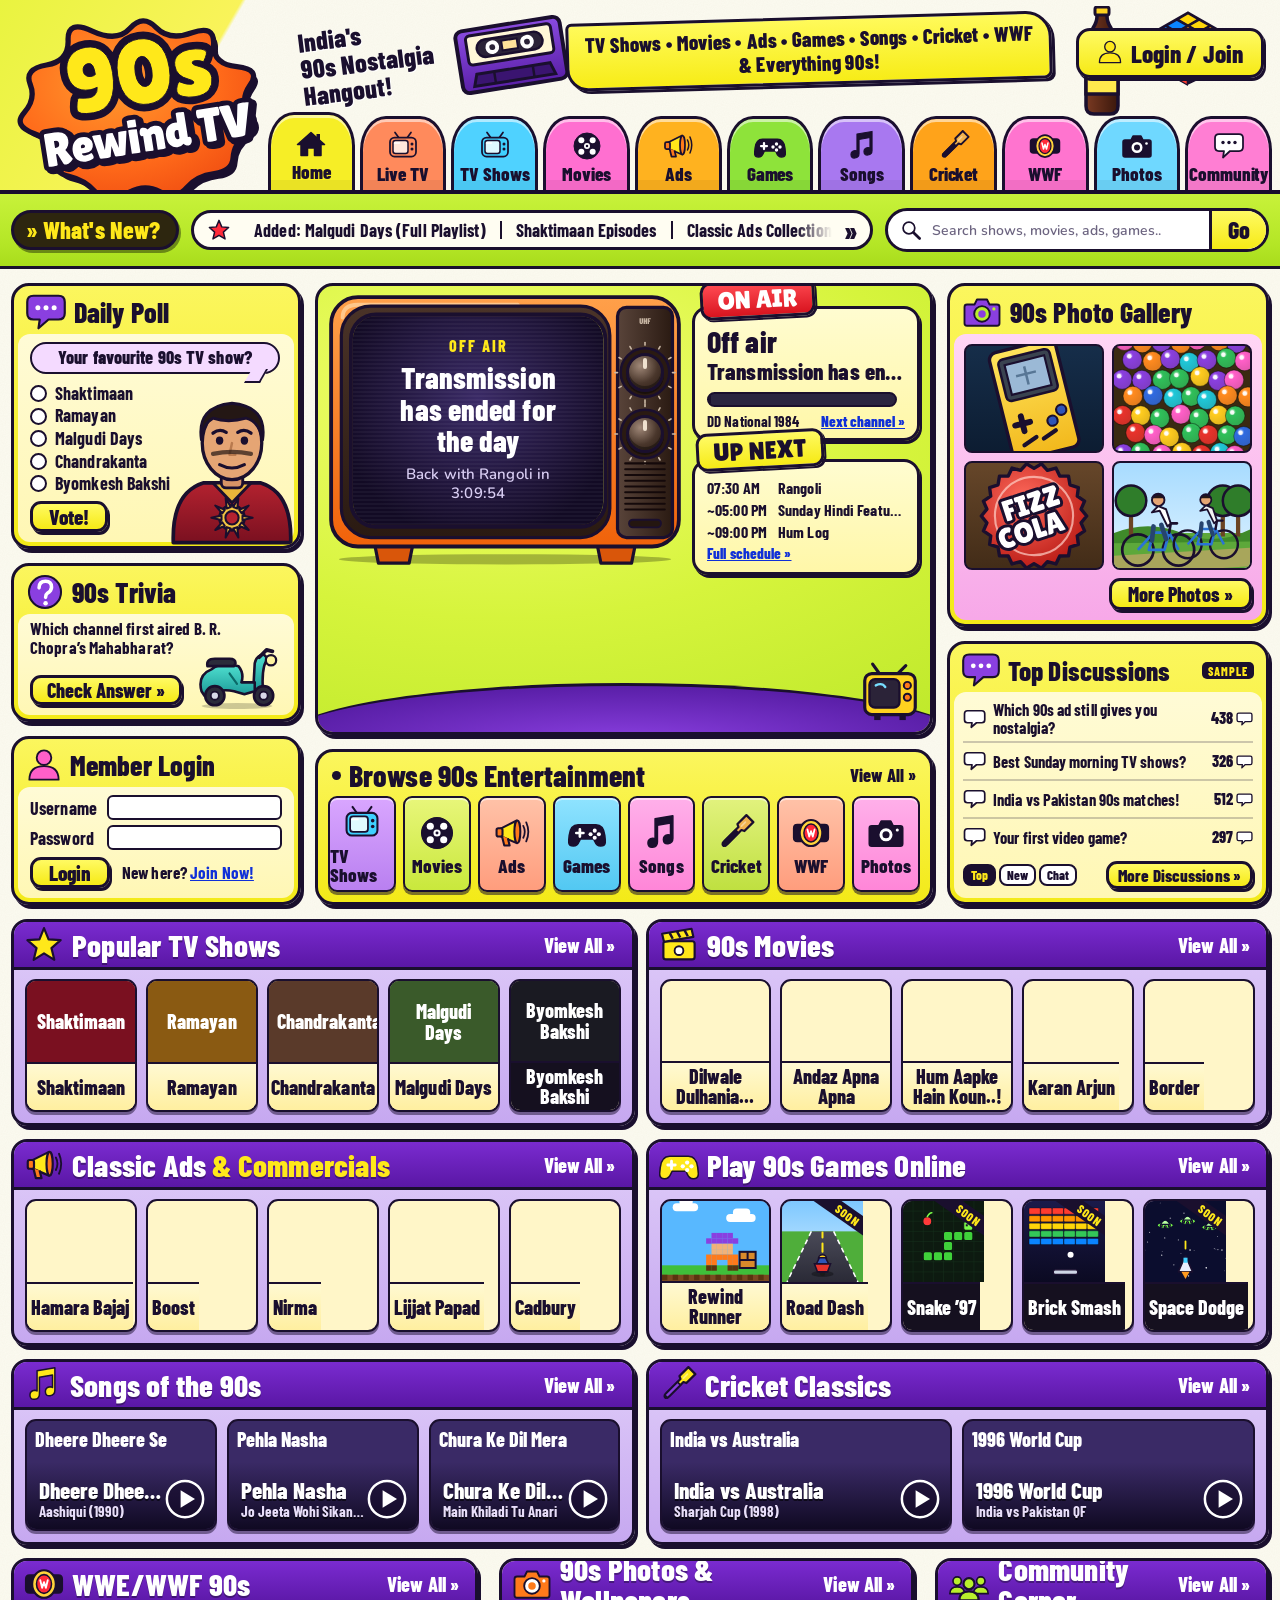
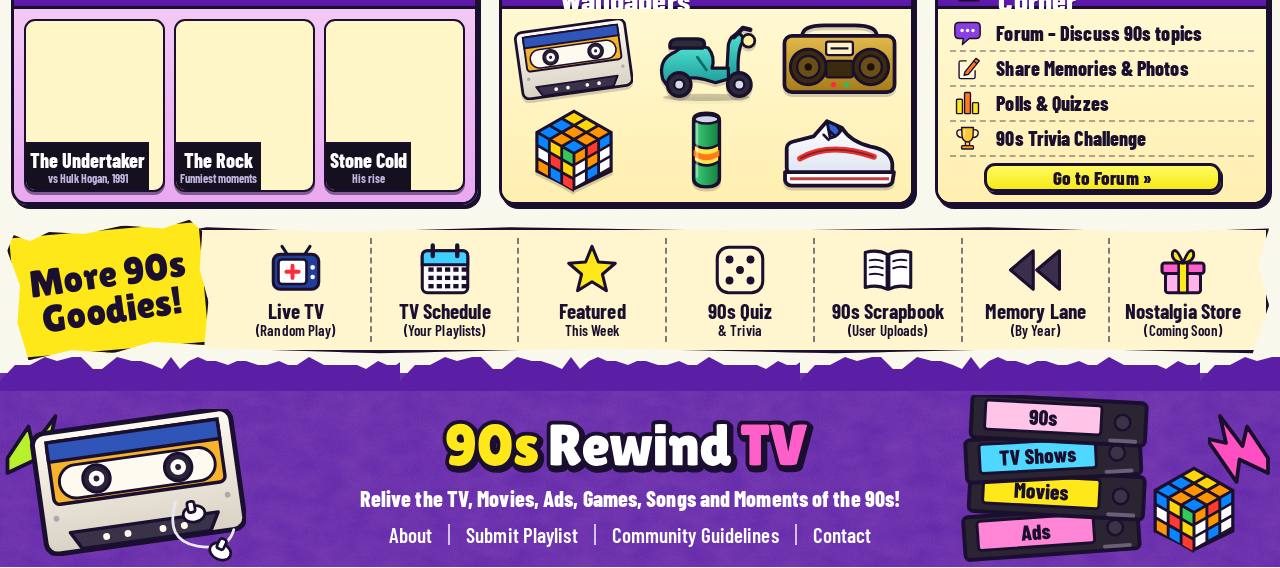
==== home.html @ 78e3ef34 "Homepage: 90s Rewind TV portal (home.html) with live CRT, card rows, popup player New static page ho" ====
<!DOCTYPE html>
<html lang="en">
<head>
<meta charset="UTF-8">
<meta name="viewport" content="width=device-width, initial-scale=1">
<title>90s Rewind TV — India's 90s Nostalgia Hangout</title>
<meta name="description" content="90s Rewind TV: live Doordarshan-style TV with real weekly timetables, 90s TV shows, movies, ads, games, songs, cricket and WWF classics.">
<link rel="preload" href="assets/fonts/barlow-condensed-latin-800-normal.woff2" as="font" type="font/woff2" crossorigin>
<link rel="stylesheet" href="css/home.css">
</head>
<body>
<a class="skip" href="#main">Skip to content</a>

<!-- ======================= HEADER ======================= -->
<header class="hd" id="top">
  <div class="hd-in">
    <a class="hd-logo" href="home.html" aria-label="90s Rewind TV, home"><img src="assets/ui/logo.svg" alt="90s Rewind TV" width="280" height="219"></a>
    <p class="hd-tag">India's<br>90s Nostalgia<br>Hangout!</p>
    <img class="hd-vhs" src="assets/ui/vhs.svg" alt="" width="118" height="84">
    <p class="hd-banner">TV Shows • Movies • Ads • Games • Songs • Cricket • WWF<br>&amp; Everything 90s!</p>
    <img class="hd-cola" src="assets/ui/cola.svg" alt="" width="44" height="112">
    <img class="hd-cube" src="assets/ui/rubik.svg" alt="" width="76" height="76">
    <a class="btn hd-login" href="#login"><img src="assets/ui/icons/user.svg" alt="" width="26" height="26"><span>Login / Join</span></a>
    <nav class="tabs" id="tabs" aria-label="Main sections"></nav>
  </div>
</header>

<!-- ======================= WHAT'S NEW + SEARCH ======================= -->
<div class="bar">
  <div class="bar-in">
    <span class="new-pill"><b aria-hidden="true">»</b> What's New?</span>
    <div class="ticker" aria-label="What's new">
      <svg class="ticker-star" viewBox="0 0 24 24" aria-hidden="true"><polygon points="12,1.5 15,8.6 22.5,9.3 16.8,14.3 18.6,21.8 12,17.8 5.4,21.8 7.2,14.3 1.5,9.3 9,8.6" fill="#ff2a3a" stroke="#1a0f2e" stroke-width="1.6" stroke-linejoin="round"/></svg>
      <div class="ticker-items" id="ticker"></div>
      <button class="ticker-next" id="ticker-next" type="button" aria-label="Next headline">»</button>
    </div>
    <form class="search" id="search" role="search" autocomplete="off">
      <img src="assets/ui/icons/search.svg" alt="" width="22" height="22">
      <input id="q" type="search" placeholder="Search shows, movies, ads, games.." aria-label="Search shows, movies, ads, games" list="q-list">
      <datalist id="q-list"></datalist>
      <button class="btn" type="submit">Go</button>
    </form>
  </div>
</div>

<main id="main" class="page">

  <!-- ======================= THREE-COLUMN HERO ======================= -->
  <div class="hero">

    <!-- LEFT -->
    <div class="col col-l">
      <section class="panel pl-poll" aria-labelledby="h-poll">
        <header class="panel-h"><img src="assets/ui/icons/poll.svg" alt="" width="40" height="40"><h2 id="h-poll">Daily Poll</h2></header>
        <div class="panel-b">
          <div class="bubble" id="poll-q">Your favourite 90s TV show?</div>
          <form id="poll" class="poll-form">
            <div class="poll-opts" id="poll-opts"></div>
            <button class="btn" type="submit" id="poll-go">Vote!</button>
          </form>
          <img class="mascot" src="assets/ui/mascot.svg" alt="" width="120" height="155">
        </div>
      </section>

      <section class="panel pl-trivia" aria-labelledby="h-trivia">
        <header class="panel-h"><img src="assets/ui/icons/trivia.svg" alt="" width="38" height="38"><h2 id="h-trivia">90s Trivia</h2></header>
        <div class="panel-b">
          <p class="trivia-q" id="trivia-q"></p>
          <p class="trivia-a" id="trivia-a" hidden></p>
          <button class="btn" type="button" id="trivia-go">Check Answer »</button>
          <img class="scooter" src="assets/ui/scooter.svg" alt="" width="92" height="68">
        </div>
      </section>

      <section class="panel pl-login" id="login" aria-labelledby="h-login">
        <header class="panel-h"><img src="assets/ui/icons/member.svg" alt="" width="36" height="36"><h2 id="h-login">Member Login</h2></header>
        <form class="panel-b login-form" id="login-form">
          <label for="lg-u">Username</label><input id="lg-u" name="u" type="text" autocomplete="username">
          <label for="lg-p">Password</label><input id="lg-p" name="p" type="password" autocomplete="current-password">
          <div class="login-row"><button class="btn" type="submit">Login</button><span>New here? <a href="#login" id="join">Join Now!</a></span></div>
          <p class="login-note" id="login-note" role="status" hidden></p>
        </form>
      </section>
    </div>

    <!-- CENTRE -->
    <div class="col col-c">
      <section class="panel tvpanel" id="live" aria-labelledby="h-live">
        <h2 class="sr" id="h-live">Live TV</h2>
        <div class="crt" id="crt">
          <div class="crt-screen" id="crt-screen">
            <div id="crt-yt"></div>
            <div class="crt-slate" id="crt-slate" hidden>
              <p class="slate-k" id="slate-k"></p>
              <p class="slate-t" id="slate-t"></p>
              <p class="slate-l" id="slate-l"></p>
            </div>
          </div>
          <img class="crt-frame" src="assets/ui/crt.svg" alt="" width="560" height="430">
          <button class="knob knob-ch" id="knob-ch" type="button" aria-label="Change channel" title="Change channel"><i></i></button>
          <button class="knob knob-snd" id="knob-snd" type="button" aria-label="Sound" aria-pressed="false" title="Sound on / off"><i></i></button>
        </div>

        <div class="onair">
          <span class="tag tag-red">ON AIR</span>
          <div class="onair-b">
            <h3 id="oa-title">Tuning in…</h3>
            <p class="oa-ep" id="oa-ep">&nbsp;</p>
            <div class="oa-bar"><span class="oa-track"><i id="oa-fill"></i></span><span class="oa-time" id="oa-time">0:00 / 0:00</span></div>
            <p class="oa-ch"><span id="oa-ch">DD National 1987</span> <button type="button" id="oa-next">Next channel »</button></p>
          </div>
        </div>

        <div class="upnext">
          <span class="tag tag-yel">UP NEXT</span>
          <div class="upnext-b">
            <ul id="up-list"></ul>
            <a class="up-all" id="up-all" href="tv.html">Full schedule »</a>
          </div>
        </div>
        <img class="tv-mini" src="assets/ui/tv-mini.svg" alt="" width="62" height="65">
      </section>

      <section class="panel browse" aria-labelledby="h-browse">
        <header class="browse-h"><h2 id="h-browse"><i aria-hidden="true"></i>Browse 90s Entertainment</h2><a href="tv.html#all-shows">View All »</a></header>
        <div class="tiles" id="tiles"></div>
      </section>
    </div>

    <!-- RIGHT -->
    <div class="col col-r">
      <section class="panel pr-gallery" aria-labelledby="h-gal">
        <header class="panel-h"><img src="assets/ui/icons/gallery.svg" alt="" width="40" height="40"><h2 id="h-gal">90s Photo Gallery</h2></header>
        <div class="panel-b">
          <div class="gal" id="gal"></div>
          <a class="btn" href="#photos">More Photos »</a>
        </div>
      </section>

      <section class="panel pr-disc" aria-labelledby="h-disc">
        <header class="panel-h"><img src="assets/ui/icons/discuss.svg" alt="" width="38" height="38"><h2 id="h-disc">Top Discussions</h2><span class="sample" title="Sample topics and chat. The forum and live chat come in a later phase.">SAMPLE</span></header>
        <div class="panel-b">
          <ul class="disc" id="disc"></ul>
          <div class="disc-foot">
            <div class="seg" role="tablist" aria-label="Discussions"><button type="button" role="tab" aria-selected="true" data-tab="top">Top</button><button type="button" role="tab" aria-selected="false" data-tab="new">New</button><button type="button" role="tab" aria-selected="false" data-tab="chat">Chat</button></div>
            <a class="btn" href="#community">More Discussions »</a>
          </div>
        </div>
      </section>
    </div>
  </div>

  <!-- ======================= CONTENT ROWS ======================= -->
  <div class="rows">

    <section class="sec" id="tv-shows" aria-labelledby="h-tv">
      <header class="sec-h"><img src="assets/ui/icons/sec-star.svg" alt="" width="40" height="40"><h2 id="h-tv">Popular TV Shows</h2><a href="tv.html#all-shows">View All »</a></header>
      <div class="sec-b"><div class="cards" id="g-tv"></div></div>
    </section>

    <section class="sec" id="movies" aria-labelledby="h-mov">
      <header class="sec-h"><img src="assets/ui/icons/sec-movies.svg" alt="" width="40" height="40"><h2 id="h-mov">90s Movies</h2><a href="tv.html#all-shows">View All »</a></header>
      <div class="sec-b"><div class="cards" id="g-movies"></div></div>
    </section>

    <section class="sec" id="ads" aria-labelledby="h-ads">
      <header class="sec-h"><img src="assets/ui/icons/sec-ads.svg" alt="" width="40" height="40"><h2 id="h-ads">Classic Ads <em>&amp; Commercials</em></h2><a href="tv.html#kind=ads">View All »</a></header>
      <div class="sec-b"><div class="cards" id="g-ads"></div></div>
    </section>

    <section class="sec" id="games" aria-labelledby="h-games">
      <header class="sec-h"><img src="assets/ui/icons/sec-games.svg" alt="" width="40" height="40"><h2 id="h-games">Play 90s Games Online</h2><a href="index.html#arcade">View All »</a></header>
      <div class="sec-b"><div class="cards" id="g-games"></div></div>
    </section>

    <section class="sec" id="songs" aria-labelledby="h-songs">
      <header class="sec-h"><img src="assets/ui/icons/sec-songs.svg" alt="" width="38" height="38"><h2 id="h-songs">Songs of the 90s</h2><a href="index.html#hit-parade">View All »</a></header>
      <div class="sec-b"><div class="wides w3" id="g-songs"></div></div>
    </section>

    <section class="sec" id="cricket" aria-labelledby="h-cric">
      <header class="sec-h"><img src="assets/ui/icons/sec-cricket.svg" alt="" width="38" height="38"><h2 id="h-cric">Cricket Classics</h2><a href="tv.html#kind=sports">View All »</a></header>
      <div class="sec-b"><div class="wides w2" id="g-cricket"></div></div>
    </section>

    <div class="row3">
      <section class="sec sec-wwf" id="wwf" aria-labelledby="h-wwf">
        <header class="sec-h"><img src="assets/ui/icons/sec-wwf.svg" alt="" width="40" height="40"><h2 id="h-wwf">WWE/WWF 90s</h2><a href="tv.html#kind=sports">View All »</a></header>
        <div class="sec-b sec-b-pink"><div class="wrest" id="g-wwf"></div></div>
      </section>

      <section class="sec sec-paper" id="photos" aria-labelledby="h-photos">
        <header class="sec-h"><img src="assets/ui/icons/sec-photos.svg" alt="" width="40" height="40"><h2 id="h-photos">90s Photos &amp; Wallpapers</h2><a href="#photos">View All »</a></header>
        <div class="sec-b sec-b-paper"><div class="walls" id="g-walls"></div></div>
      </section>

      <section class="sec sec-paper" id="community" aria-labelledby="h-comm">
        <header class="sec-h"><img src="assets/ui/icons/sec-people.svg" alt="" width="42" height="42"><h2 id="h-comm">Community Corner</h2><a href="#community">View All »</a></header>
        <div class="sec-b sec-b-paper">
          <ul class="comm" id="comm"></ul>
          <a class="btn btn-wide" href="#community" id="go-forum">Go to Forum »</a>
        </div>
      </section>
    </div>
  </div>

  <!-- ======================= MORE GOODIES ======================= -->
  <section class="goodies" aria-labelledby="h-good">
    <h2 id="h-good" class="good-label"><span>More 90s<br>Goodies!</span></h2>
    <ul class="good-strip" id="goodies"></ul>
  </section>
</main>

<!-- ======================= FOOTER ======================= -->
<footer class="ft">
  <img class="ft-zig ft-zig-l" src="assets/ui/zig-lime.svg" alt="" width="72" height="75">
  <img class="ft-zig ft-zig-r" src="assets/ui/zig-pink.svg" alt="" width="72" height="75">
  <div class="ft-art ft-art-l"><img class="ft-cass" src="assets/ui/cassette.svg" alt="" width="216" height="147"><img class="ft-ear" src="assets/ui/earbuds.svg" alt="" width="86" height="76"></div>
  <div class="ft-mid">
    <img class="ft-word" src="assets/ui/wordmark.svg" alt="90s Rewind TV" height="66">
    <p class="ft-tag">Relive the TV, Movies, Ads, Games, Songs and Moments of the 90s!</p>
    <nav class="ft-links" aria-label="Footer"><a href="#community">About</a><a href="#community">Submit Playlist</a><a href="#community">Community Guidelines</a><a href="#community">Contact</a></nav>
  </div>
  <div class="ft-art ft-art-r"><img class="ft-stack" src="assets/ui/vhs-stack.svg" alt="" width="190" height="167"><img class="ft-cube" src="assets/ui/rubik.svg" alt="" width="92" height="92"></div>
</footer>

<!-- ======================= VIDEO POP-UP (YouTube's own player, nothing drawn over it) ======================= -->
<div class="modal" id="modal" hidden role="dialog" aria-modal="true" aria-labelledby="m-title">
  <div class="modal-box">
    <header class="modal-h"><h3 id="m-title">Now playing</h3><button class="modal-x" id="m-close" type="button" aria-label="Close video">✕</button></header>
    <div class="modal-v"><div id="m-yt"></div></div>
    <p class="modal-s" id="m-sub"></p>
  </div>
</div>
<div class="toast" id="toast" role="status" aria-live="polite" hidden></div>

<!-- live TV engine + the same timetable data the TV page uses -->
<script src="js/tv-episodes.js"></script>
<script src="js/tv-library.js"></script>
<script src="js/tv-mahabharat.js"></script>
<script src="js/tv-ads.js"></script>
<script src="js/tv-schedule.js"></script>
<script src="js/tv-config.js"></script>
<script src="js/tv-engine.js"></script>
<!-- page content + behaviour -->
<script src="js/home-data.js"></script>
<script src="js/home.js"></script>
<script src="js/home-live.js"></script>
</body>
</html>
---- css/home.css ----
/* ==========================================================================
   90s REWIND TV — HOMEPAGE (home.html)
   Desktop-first, designed at 1440px. Static CSS, no build step.
   Fonts and art are local files in /assets (no external requests).
   ========================================================================== */
@font-face { font-family: 'Barlow Condensed'; font-weight: 600; font-display: swap; src: url(../assets/fonts/barlow-condensed-latin-600-normal.woff2) format('woff2'); }
@font-face { font-family: 'Barlow Condensed'; font-weight: 700; font-display: swap; src: url(../assets/fonts/barlow-condensed-latin-700-normal.woff2) format('woff2'); }
@font-face { font-family: 'Barlow Condensed'; font-weight: 800; font-display: swap; src: url(../assets/fonts/barlow-condensed-latin-800-normal.woff2) format('woff2'); }
@font-face { font-family: 'Lilita One'; font-weight: 400; font-display: swap; src: url(../assets/fonts/lilita-one-latin-400-normal.woff2) format('woff2'); }
@font-face { font-family: 'Nunito'; font-weight: 600; font-display: swap; src: url(../assets/fonts/nunito-latin-600-normal.woff2) format('woff2'); }
@font-face { font-family: 'Nunito'; font-weight: 700; font-display: swap; src: url(../assets/fonts/nunito-latin-700-normal.woff2) format('woff2'); }
@font-face { font-family: 'Nunito'; font-weight: 800; font-display: swap; src: url(../assets/fonts/nunito-latin-800-normal.woff2) format('woff2'); }

:root {
  --ink: #1a0f2e;
  --yel: #f7ef22;  --yel2: #ffe81a;  --yel-soft: #fffbc4;
  --lime: #c3ef2e; --lime2: #a8e01f;
  --pur: #6a22b8;  --pur2: #4f1493;  --lil: #d9c5f7; --lil2: #c4a6f0;
  --cream: #fff6c8; --paper: #fcfbf1;
  --orange: #f46a0c; --pink: #ff5fc8; --cyan: #3fd0ff; --red: #e8222f;
  --f-head: 'Barlow Condensed', 'Arial Narrow', Impact, sans-serif;
  --f-fun: 'Lilita One', 'Barlow Condensed', Impact, sans-serif;
  --f-body: 'Nunito', system-ui, sans-serif;
  --shadow: 3px 4px 0 var(--ink);
}
* { box-sizing: border-box; }
html { -webkit-text-size-adjust: 100%; }
body {
  margin: 0; color: var(--ink); background: var(--paper) url(../assets/ui/paper.svg);
  font: 700 17px/1.2 var(--f-head); letter-spacing: .1px;
}
a { color: inherit; }
img { max-width: 100%; }
button { font: inherit; color: inherit; }
h1, h2, h3, p, ul { margin: 0; padding: 0; }
ul { list-style: none; }
.sr { position: absolute; width: 1px; height: 1px; overflow: hidden; clip: rect(0 0 0 0); white-space: nowrap; }
.skip { position: absolute; left: -999px; top: 0; z-index: 99; background: var(--yel); border: 3px solid var(--ink); padding: 8px 14px; }
.skip:focus { left: 8px; top: 8px; }
:focus-visible { outline: 3px solid var(--pur); outline-offset: 2px; }

/* ---------- shared bits ---------- */
.btn {
  display: inline-flex; align-items: center; justify-content: center; gap: 8px; cursor: pointer; text-decoration: none;
  font: 800 21px/1 var(--f-head); color: var(--ink); padding: 6px 18px 5px;
  background: linear-gradient(#fffa63, #f6ea16); border: 3px solid var(--ink); border-radius: 11px; box-shadow: 2px 3px 0 var(--ink);
  transition: transform .08s, box-shadow .08s;
}
.btn:hover { transform: translateY(-1px); box-shadow: 2px 4px 0 var(--ink); }
.btn:active { transform: translate(2px, 3px); box-shadow: 0 0 0 var(--ink); }
.btn-wide { width: 100%; }

.panel {
  position: relative; display: flex; flex-direction: column; overflow: hidden; min-width: 0;
  background: linear-gradient(#fbf65e, #f3ea18); border: 3px solid var(--ink); border-radius: 18px; box-shadow: var(--shadow);
}
.panel-h { display: flex; align-items: center; gap: 8px; padding: 5px 12px 1px; min-height: 48px; }
.panel-h h2 { font: 800 28px/1 var(--f-head); }
.panel-h img { flex: none; }
.panel-b { position: relative; flex: 1; margin: 0 4px 4px; padding: 8px 12px 10px; border-radius: 12px; background: linear-gradient(#fffbd6, #fff7b4); }

/* ==========================================================================
   HEADER
   ========================================================================== */
.hd {
  position: relative; background: var(--paper) url(../assets/ui/paper.svg); overflow: hidden;
}
.hd::before { /* yellow-lime wash behind the logo, like the reference's top-left corner */
  content: ""; position: absolute; left: 0; top: 0; width: 330px; height: 190px; z-index: 0;
  background: linear-gradient(120deg, #e9f340 0%, #f9f35a 55%, transparent 56%);
}
.hd-in { position: relative; z-index: 1; max-width: 1440px; height: 190px; margin: 0 auto; }
.hd-in > * { position: absolute; }
.hd-logo { left: 2px; top: 2px; width: 282px; z-index: 3; }
.hd-logo img { display: block; width: 100%; height: auto; }
.hd-tag { left: 300px; top: 20px; width: 140px; font: 800 26px/1.04 var(--f-head); transform: rotate(-7deg); text-shadow: 1px 1px 0 #fff; }
.hd-vhs { left: 452px; top: 14px; }
.hd-banner {
  left: 566px; top: 17px; width: 486px; height: 68px; display: flex; align-items: center; justify-content: center; text-align: center;
  font: 800 21px/1.16 var(--f-head); white-space: nowrap; background: linear-gradient(#fffa5a, #f7ec17); border: 3px solid var(--ink); border-radius: 6px 26px 8px 22px;
  transform: rotate(-1.6deg); box-shadow: 3px 3px 0 var(--ink);
}
.hd-cola { left: 1080px; top: 6px; }
.hd-cube { left: 1150px; top: 10px; }
.hd-login { right: 16px; top: 28px; height: 50px; padding: 4px 18px; font-size: 25px; border-width: 3.5px; border-radius: 14px; }
.hd-login img { margin-top: -2px; }

.tabs { left: 268px; right: 8px; bottom: 0; height: 74px; display: flex; gap: 5px; align-items: flex-end; }
.tab {
  position: relative; flex: 1 1 0; min-width: 0; height: 100%; display: flex; flex-direction: column; align-items: center; justify-content: center; gap: 2px;
  text-decoration: none; font: 800 19px/1 var(--f-head); letter-spacing: -.1px; background: var(--c); border: 3.5px solid var(--ink); border-bottom: 0; border-radius: 26px 26px 0 0 / 34px 34px 0 0;
  box-shadow: inset 0 3px 0 rgba(255,255,255,.55), inset 0 -10px 0 rgba(0,0,0,.05);
  transition: transform .1s;
}
.tab img { width: 32px; height: 32px; margin-top: 3px; }
.tab:hover { transform: translateY(-3px); }
.tab[aria-current="page"] { height: 78px; }

.bar { position: relative; z-index: 2; background: linear-gradient(#c8f23a, #b4e626 70%, #a9dc1c); border-top: 4px solid var(--ink); border-bottom: 3px solid var(--ink); }
.bar-in { max-width: 1440px; height: 72px; margin: 0 auto; padding: 0 11px; display: flex; align-items: center; gap: 12px; }
.new-pill {
  flex: none; display: inline-flex; align-items: center; gap: 8px; height: 40px; padding: 0 16px 0 12px; border-radius: 24px; border: 3px solid var(--ink);
  background: #2d260f; color: var(--yel2); font: 800 24px/1 var(--f-head); box-shadow: 2px 3px 0 rgba(0,0,0,.4);
}
.new-pill b { font-size: 26px; letter-spacing: -3px; }
.ticker { flex: 1; min-width: 0; display: flex; align-items: center; gap: 10px; height: 40px; padding: 0 10px 0 14px; background: #fffdf2; border: 3px solid var(--ink); border-radius: 22px; overflow: hidden; }
.ticker-star { flex: none; width: 22px; height: 22px; }
.ticker-items { flex: 1; min-width: 0; overflow: hidden; white-space: nowrap; font: 700 18px/1 var(--f-head); mask-image: linear-gradient(90deg, #000 94%, transparent); -webkit-mask-image: linear-gradient(90deg, #000 94%, transparent); }
.ticker-items > div { display: inline-flex; gap: 0; animation: tick 70s linear 4s infinite; }
.ticker-items:hover > div { animation-play-state: paused; }
.ticker-items a { text-decoration: none; padding: 0 14px; border-right: 2px solid var(--ink); line-height: 1; }
.ticker-items a:hover { text-decoration: underline; }
.ticker-next { flex: none; border: 0; background: none; cursor: pointer; font: 800 30px/1 var(--f-head); padding: 0 2px; }
@keyframes tick { to { transform: translateX(-50%); } }
.search { flex: none; width: 384px; height: 44px; display: flex; align-items: center; gap: 8px; padding-left: 12px; background: #fff; border: 3px solid var(--ink); border-radius: 24px; overflow: hidden; }
.search img { flex: none; }
.search input { flex: 1; min-width: 0; border: 0; outline: 0; background: none; font: 600 14px/1 var(--f-body); color: var(--ink); }
.search input::placeholder { color: #6c6480; }
.search .btn { align-self: stretch; border-radius: 0; border-width: 0 0 0 3px; box-shadow: none; padding: 0 16px; font-size: 24px; }

/* ==========================================================================
   LAYOUT
   ========================================================================== */
.page { max-width: 1440px; margin: 0 auto; padding: 14px 11px 0; }
.hero { display: grid; grid-template-columns: 290px minmax(0, 1fr) 322px; gap: 14px; align-items: stretch; }
.col { display: grid; gap: 14px; min-width: 0; }
.col-l { grid-template-rows: auto auto 1fr; }
.col-c { grid-template-rows: 1fr minmax(156px, auto); }
.col-r { grid-template-rows: 1fr auto; }

/* ---- left column ---- */
.pl-poll .panel-b { padding-right: 0; }
.bubble { position: relative; margin: 0 0 6px; padding: 4px 12px; width: calc(100% - 14px); font: 800 18px/1.1 var(--f-head); text-align: center; background: #f4daff; border: 2.5px solid var(--ink); border-radius: 16px; }
.bubble::after { content: ""; position: absolute; right: 14px; bottom: -11px; width: 14px; height: 12px; background: #f4daff; border: 2.5px solid var(--ink); border-top: 0; border-left: 0; transform: skewX(-30deg); }
.poll-form { position: relative; z-index: 2; margin-top: 9px; }
.poll-opts { display: grid; gap: 1px; width: 158px; }
.poll-opts label { display: flex; align-items: center; gap: 8px; padding: 0; font: 700 18px/1.2 var(--f-head); cursor: pointer; }
.poll-opts input { appearance: none; flex: none; width: 17px; height: 17px; margin: 0; border: 2.5px solid var(--ink); border-radius: 50%; background: #fff; }
.poll-opts input:checked { background: radial-gradient(var(--ink) 40%, #fff 45%); }
.poll-opts .res { position: relative; display: block; width: 100%; padding: 1px 0; font-size: 16px; }
.poll-opts .res i { position: absolute; left: 0; top: 0; bottom: 0; z-index: -1; background: rgba(138,63,224,.35); border-radius: 4px; }
.poll-form .btn { margin-top: 6px; padding: 2px 16px; font-size: 21px; }
.mascot { position: absolute; right: 0; bottom: -4px; width: 124px; height: auto; pointer-events: none; }

.pl-trivia .panel-b { padding-top: 5px; }
.trivia-q, .trivia-a { width: 196px; min-height: 3.1em; font: 700 17px/1.16 var(--f-head); }
.trivia-a { position: relative; z-index: 2; color: #3b1380; font-size: 16px; }
.pl-trivia .btn { margin-top: 4px; padding: 2px 14px; font-size: 20px; position: relative; z-index: 2; }
.scooter { position: absolute; right: 8px; bottom: 6px; width: 98px; pointer-events: none; }

.login-form { display: grid; grid-template-columns: auto 1fr; align-items: center; gap: 5px 10px; align-content: start; }
.login-form label { font: 700 18px/1 var(--f-head); }
.login-form input { width: 100%; height: 25px; border: 2px solid var(--ink); border-radius: 6px; background: #fff; padding: 0 6px; font: 600 14px/1 var(--f-body); }
.login-row { grid-column: 1 / -1; display: flex; align-items: center; gap: 12px; margin-top: 2px; }
.login-row span { font: 700 17px/1 var(--f-head); }
.login-row a { color: #1030d8; }
.login-row .btn { padding: 2px 16px; font-size: 21px; }
.login-note { grid-column: 1 / -1; font: 700 15px/1.15 var(--f-head); color: #3b1380; }

/* ---- centre: the TV ---- */
.tvpanel {
  display: grid; grid-template-columns: minmax(0, 1fr) 228px; grid-template-rows: auto 1fr; gap: 4px 8px; padding: 6px 10px 12px 8px;
  background: radial-gradient(120% 90% at 30% 25%, #f4ff74 0%, #d6f43c 55%, #bfe92b 100%);
}
.tvpanel::after { content: ""; position: absolute; z-index: 0; left: -6%; right: -6%; bottom: -66px; height: 112px; border-radius: 50%; background: radial-gradient(#8a3fe0, #5a1fa8 70%); border-top: 3px solid var(--ink); }
.tvpanel > *:not(.sr):not(.tv-mini) { position: relative; z-index: 1; }
.crt { grid-column: 1; grid-row: 1 / span 2; position: relative; width: 100%; max-width: 540px; align-self: start; aspect-ratio: 560 / 430; }
.crt-frame { position: absolute; inset: 0; width: 100%; height: 100%; pointer-events: none; z-index: 2; }
.crt-screen { position: absolute; left: 7.5%; top: 8.84%; width: 70%; height: 75.8%; z-index: 1; overflow: hidden; background: #000; border-radius: 9.2% / 11.1%; }
.crt-screen #crt-yt, .crt-screen iframe { position: absolute; inset: 0; width: 100%; height: 100%; border: 0; }
.crt-slate { position: absolute; inset: 0; z-index: 2; display: flex; flex-direction: column; align-items: center; justify-content: center; padding: 10% 12%; text-align: center; color: #fff;
  background: repeating-linear-gradient(0deg, rgba(255,255,255,.04) 0 2px, transparent 2px 4px), radial-gradient(circle at 50% 40%, #3a2a66, #120a24 80%); }
.slate-k { font: 800 16px/1 var(--f-head); letter-spacing: 2px; color: var(--yel2); }
.slate-t { margin-top: 8px; font: 800 30px/1.05 var(--f-head); }
.slate-l { margin-top: 8px; font: 600 15px/1.25 var(--f-body); color: #d8cdf2; }
.knob { position: absolute; z-index: 3; width: 10.7%; aspect-ratio: 1; left: 83.75%; padding: 0; border-radius: 50%; border: 3px solid var(--ink); cursor: pointer;
  background: radial-gradient(circle at 35% 30%, #a08878, #4a372c 55%, #2a1a12); box-shadow: inset 0 -3px 0 rgba(0,0,0,.35), 0 2px 0 rgba(0,0,0,.4); transform: rotate(var(--a, 0deg)); transition: transform .35s cubic-bezier(.3,1.6,.5,1); }
.knob i { position: absolute; left: 50%; top: 6%; width: 3.5px; height: 34%; margin-left: -1.75px; border-radius: 3px; background: #efe1cf; }
.knob:hover { filter: brightness(1.15); }
.knob-ch { top: 22.3%; }
.knob-snd { top: 44.7%; }
.knob-snd[aria-pressed="true"] i { background: #7cff4a; }

.tag { position: absolute; z-index: 2; display: inline-block; padding: 2px 14px 0; border: 3px solid var(--ink); border-radius: 11px; font: 400 25px/1.2 var(--f-fun); box-shadow: 2px 2px 0 var(--ink); }
.tag-red { top: -12px; left: 8px; background: linear-gradient(#ff4a52, #d8141f); color: #fff; transform: rotate(-3deg); }
.tag-yel { top: -14px; left: 4px; background: linear-gradient(#fffa63, #f6ea16); color: var(--ink); transform: rotate(-3deg); }
.onair { grid-column: 2; grid-row: 1; align-self: start; }
.upnext { grid-column: 2; grid-row: 2; align-self: start; }
.onair, .upnext { position: relative; padding-top: 14px; }
.onair-b, .upnext-b { background: linear-gradient(#fffcd0, #fff7a8); border: 3px solid var(--ink); border-radius: 16px; padding: 14px 12px 9px; box-shadow: 2px 3px 0 var(--ink); }
.onair-b { padding-top: 18px; }
.upnext-b { padding-top: 18px; }
.onair h3 { font: 800 30px/.98 var(--f-head); display: -webkit-box; -webkit-line-clamp: 2; -webkit-box-orient: vertical; overflow: hidden; }
.oa-ep { margin-top: 3px; font: 800 23px/1.05 var(--f-head); min-height: 24px; overflow: hidden; text-overflow: ellipsis; white-space: nowrap; }
.oa-bar { display: flex; align-items: center; gap: 8px; margin-top: 8px; }
.oa-track { flex: 1; height: 15px; background: #2b2540; border: 2.5px solid var(--ink); border-radius: 8px; overflow: hidden; }
.oa-track i { display: block; height: 100%; width: 0; background: linear-gradient(#fff45a, #f2d600); border-right: 2px solid var(--ink); }
.oa-time { flex: none; font: 700 14px/1 var(--f-head); }
.oa-ch { margin-top: 6px; font: 700 15px/1.1 var(--f-head); display: flex; justify-content: space-between; gap: 6px; }
.oa-ch button { flex: none; white-space: nowrap; border: 0; background: none; padding: 0; cursor: pointer; font-weight: 800; color: #1030d8; text-decoration: underline; }
.upnext-b ul { display: grid; gap: 5px; }
.upnext-b li { display: grid; grid-template-columns: 66px 1fr; gap: 5px; font: 700 16px/1.05 var(--f-head); }
.upnext-b li b { font-weight: 700; white-space: nowrap; }
.upnext-b li span { overflow: hidden; text-overflow: ellipsis; white-space: nowrap; }
.up-all { display: inline-block; margin-top: 6px; font: 800 15px/1 var(--f-head); color: #1030d8; }
.tv-mini { position: absolute; z-index: 2; right: 10px; bottom: 8px; width: 60px; height: auto; }

.browse { background: linear-gradient(#fbf65e, #f3ea18); padding: 8px 10px 10px; }
.browse-h { display: flex; align-items: center; justify-content: space-between; padding: 0 4px 6px; }
.browse-h h2 { display: flex; align-items: center; gap: 8px; font: 800 30px/1 var(--f-head); }
.browse-h h2 i { width: 9px; height: 9px; border-radius: 50%; background: var(--ink); }
.browse-h a { font: 800 18px/1 var(--f-head); text-decoration: none; }
.browse-h a:hover { text-decoration: underline; }
.tiles { flex: 1; display: grid; grid-template-columns: repeat(8, 1fr); gap: 7px; min-height: 0; }
.tile { display: flex; flex-direction: column; align-items: center; justify-content: center; gap: 4px; text-decoration: none; font: 800 19px/1 var(--f-head); background: linear-gradient(var(--c1), var(--c2)); border: 2.5px solid var(--ink); border-radius: 9px; box-shadow: 0 3px 0 rgba(26,15,46,.55), inset 0 2px 0 rgba(255,255,255,.55); transition: transform .1s; }
.tile img { width: 38px; height: 38px; }
.tile:hover { transform: translateY(-3px); }

/* ---- right column ---- */
.pr-gallery { background: linear-gradient(#fbf65e, #f3ea18); }
.pr-gallery .panel-b { min-height: 0; }
.pr-gallery .panel-b { background: linear-gradient(#ffd6f5, #f7a8e8); display: flex; flex-direction: column; gap: 8px; padding: 10px; }
.gal { flex: 1; display: grid; grid-template-columns: 1fr 1fr; grid-auto-rows: 1fr; gap: 8px; min-height: 0; }
.gal a { position: relative; display: block; min-height: 78px; overflow: hidden; border: 2.5px solid var(--ink); border-radius: 8px; background: #222; }
.gal img { position: absolute; inset: 0; display: block; width: 100%; height: 100%; object-fit: cover; transition: transform .25s; }
.gal a:hover img { transform: scale(1.08); }
.pr-gallery .btn { align-self: flex-end; padding: 3px 16px; font-size: 20px; }
.pr-disc .panel-h { gap: 8px; }
.pr-disc .panel-h h2 { font-size: 27px; white-space: nowrap; }
.sample { margin-left: auto; padding: 2px 6px 1px; font: 800 12px/1.2 var(--f-head); letter-spacing: 1px; color: var(--yel2); background: var(--ink); border-radius: 5px; }
.disc-foot { display: flex; align-items: center; justify-content: space-between; gap: 6px; margin-top: 6px; }
.seg { display: flex; gap: 3px; }
.seg button { cursor: pointer; padding: 3px 6px 2px; font: 800 13px/1 var(--f-head); background: #fff; border: 2px solid var(--ink); border-radius: 8px; }
.seg button[aria-selected="true"] { background: var(--ink); color: var(--yel2); }
.pr-disc .panel-b { display: flex; flex-direction: column; background: linear-gradient(#fffbd6, #fff7b4); padding: 4px 9px 9px; }
.disc { flex: 1; display: grid; align-content: start; }
.disc li { display: grid; grid-template-columns: 24px 1fr auto; align-items: center; gap: 6px; padding: 5px 0; border-bottom: 2px solid rgba(26,15,46,.22); font: 700 16.5px/1.06 var(--f-head); }
.disc li:last-child { border-bottom: 0; }
.disc li a { text-decoration: none; }
.disc li a:hover { text-decoration: underline; }
.disc .n { display: inline-flex; align-items: center; gap: 3px; font-weight: 800; font-size: 16px; }
.disc .n img { width: 17px; height: 17px; }
.disc .chat { grid-template-columns: 1fr; padding: 4px 0; font: 700 16px/1.1 var(--f-head); }
.disc .chat b { color: #6a22b8; }
.disc .note { font: 600 12px/1.2 var(--f-body); color: #5d5470; border: 0; }
.pr-disc .btn { padding: 3px 9px 2px; font-size: 17px; white-space: nowrap; }

/* ==========================================================================
   CONTENT ROWS
   ========================================================================== */
.rows { display: grid; grid-template-columns: 1fr 1fr; gap: 13px 11px; margin-top: 14px; }
.sec { min-width: 0; overflow: hidden; background: linear-gradient(#e0cdf9, #c6a8f0); border: 3px solid var(--ink); border-radius: 16px; box-shadow: var(--shadow); }
.sec-h { display: flex; align-items: center; gap: 8px; height: 48px; padding: 0 16px 0 10px; color: #fff; background: linear-gradient(#7a2bd0, #5a17a5); border-bottom: 3px solid var(--ink); }
.sec-h h2 { font: 800 31px/1 var(--f-head); letter-spacing: .2px; text-shadow: 0 2px 0 rgba(26,15,46,.45); }
.sec-h h2 em { font-style: normal; color: var(--yel2); }
.sec-h a { margin-left: auto; font: 800 20px/1 var(--f-head); color: #fff; text-decoration: none; white-space: nowrap; }
.sec-h a:hover { text-decoration: underline; }
.sec-b { padding: 9px 11px 11px; }

.cards { display: grid; grid-template-columns: repeat(5, minmax(0, 1fr)); gap: 9px; }
.card { position: relative; display: flex; flex-direction: column; aspect-ratio: 128 / 152; padding: 0; overflow: hidden; text-align: center; text-decoration: none; cursor: pointer;
  background: var(--cream); border: 2.5px solid var(--ink); border-radius: 11px; box-shadow: 0 3px 0 rgba(26,15,46,.5); transition: transform .12s; }
.card:hover { transform: translateY(-4px); }
.card:hover .card-img img { transform: scale(1.07); }
.card-img { position: relative; flex: 1; min-height: 0; overflow: hidden; background: var(--c, #3a2a66); }
.card-img img { display: block; width: 100%; height: 100%; object-fit: cover; transition: transform .25s; }
.card-t { display: flex; align-items: center; justify-content: center; min-height: 48px; padding: 3px 4px 4px; font: 800 20px/1 var(--f-head); background: linear-gradient(#fff9d2, #ffefa0); border-top: 2.5px solid var(--ink); }
.card-t small { display: block; margin-top: 2px; font: 700 12px/1 var(--f-head); color: #5b4a86; }
.card .soon { position: absolute; top: 6px; right: -26px; padding: 1px 28px; font: 800 12px/1.2 var(--f-head); letter-spacing: 1px; background: var(--ink); color: var(--yel2); transform: rotate(35deg); }
.card .live { position: absolute; top: 6px; left: 6px; padding: 1px 6px; font: 800 12px/1.2 var(--f-head); letter-spacing: 1px; background: var(--red); color: #fff; border: 2px solid var(--ink); border-radius: 6px; }
.card.is-dark .card-t { background: #15101f; color: #fff; border-top-color: var(--ink); }
.card.is-dark .card-t small { color: #bfb4de; }
.card .ytag { position: absolute; right: 5px; bottom: 5px; display: grid; place-items: center; width: 26px; height: 26px; border-radius: 50%; background: rgba(20,10,40,.6); border: 2px solid #fff; }
.card .ytag::after { content: ""; border-left: 8px solid #fff; border-top: 5px solid transparent; border-bottom: 5px solid transparent; margin-left: 2px; }

.wides { display: grid; gap: 10px; }
.w3 { grid-template-columns: repeat(3, minmax(0, 1fr)); }
.w2 { grid-template-columns: repeat(2, minmax(0, 1fr)); }
.wide { position: relative; display: block; height: 112px; overflow: hidden; padding: 0; text-align: left; text-decoration: none; cursor: pointer; color: #fff; background: #241a38; border: 2.5px solid var(--ink); border-radius: 11px; box-shadow: 0 3px 0 rgba(26,15,46,.5); }
.wide img.bg { position: absolute; inset: 0; width: 100%; height: 100%; object-fit: cover; transition: transform .25s; }
.wide:hover img.bg { transform: scale(1.06); }
.wide::after { content: ""; position: absolute; inset: 0; background: linear-gradient(transparent 38%, rgba(10,5,25,.88)); }
.wide-t { position: absolute; z-index: 2; left: 12px; right: 52px; bottom: 9px; text-shadow: 0 2px 0 rgba(0,0,0,.6); }
.wide-t b { display: block; font: 800 23px/1 var(--f-head); overflow: hidden; text-overflow: ellipsis; white-space: nowrap; }
.wide-t span { display: block; margin-top: 2px; font: 700 15px/1.05 var(--f-head); color: #e8def9; overflow: hidden; text-overflow: ellipsis; white-space: nowrap; }
.wide .pb { position: absolute; z-index: 2; right: 10px; bottom: 10px; width: 40px; height: 40px; }
.wide .pb img { display: block; width: 100%; height: 100%; }

.row3 { grid-column: 1 / -1; display: grid; grid-template-columns: 1.4fr 1.245fr 1fr; gap: 13px 21px; }
.sec-b-pink { background: linear-gradient(#f3c9f5, #e9a8f0); padding: 10px; }
.sec-wwf, .sec-paper { display: flex; flex-direction: column; }
.sec-wwf .sec-b, .sec-paper .sec-b { flex: 1; }
.sec-b-pink { display: flex; }
.wrest { flex: 1; display: grid; grid-template-columns: repeat(3, minmax(0, 1fr)); gap: 9px; }
.wrest .card { aspect-ratio: auto; height: auto; min-height: 150px; }
.wrest .card-img { background: #111; }
.sec-paper { background: var(--cream); }
.sec-b-paper { background: linear-gradient(#fff8d2, #ffefb0); padding: 8px 12px 10px; }
.walls { height: 100%; display: grid; grid-template-columns: repeat(3, 1fr); grid-template-rows: repeat(2, 1fr); gap: 6px 14px; }
.walls a { display: grid; place-items: center; text-decoration: none; border-radius: 10px; transition: transform .15s; cursor: zoom-in; border: 0; background: none; padding: 0; }
.walls a:hover { transform: scale(1.1) rotate(-2deg); }
.walls img { max-width: 100%; max-height: 84px; filter: drop-shadow(0 3px 0 rgba(26,15,46,.18)); }
.comm { display: grid; }
.comm li a { display: grid; grid-template-columns: 30px 1fr; align-items: center; gap: 12px; padding: 3px 4px; text-decoration: none; font: 800 20px/1.05 var(--f-head); border-bottom: 2px dashed rgba(26,15,46,.35); }
.comm li a:hover { color: #6a22b8; }
.comm img { width: 27px; height: 27px; }
.sec-b-paper .btn-wide { width: 78%; margin: 6px auto 0; display: flex; padding: 2px 18px; font-size: 19px; }

/* ==========================================================================
   MORE GOODIES
   ========================================================================== */
.goodies { position: relative; display: flex; align-items: stretch; margin: 22px 0 0; min-height: 112px; }
.good-label { position: relative; z-index: 2; flex: none; width: 196px; margin-right: -22px; display: grid; place-items: center; font: 400 38px/.95 var(--f-fun); text-align: center; transform: rotate(-5deg);
  background: #ffe81a; border: 3px solid var(--ink); box-shadow: 3px 4px 0 var(--ink);
  clip-path: polygon(0 12%, 4% 0, 12% 6%, 22% 0, 40% 4%, 60% 0, 80% 5%, 94% 0, 100% 10%, 97% 40%, 100% 66%, 96% 100%, 70% 94%, 50% 100%, 28% 95%, 6% 100%, 2% 70%, 5% 40%); }
.good-label span { display: block; transform: rotate(-3deg); padding-top: 4px; }
.good-strip { flex: 1; display: grid; grid-template-columns: repeat(7, 1fr); align-items: center; padding: 8px 10px 8px 34px; background: #fff6cf; border: 3px solid var(--ink); box-shadow: 3px 4px 0 var(--ink);
  clip-path: polygon(0 3%, 2% 0, 14% 4%, 30% 0, 52% 3%, 74% 0, 90% 4%, 100% 1%, 99% 30%, 100% 62%, 98.5% 100%, 80% 96%, 60% 100%, 38% 96%, 18% 100%, 2% 96%, 0 70%, 1.4% 34%); }
.good-strip li { text-align: center; padding: 4px 6px; border-left: 2px dashed rgba(26,15,46,.55); }
.good-strip li:first-child { border-left: 0; }
.good-strip a { display: flex; flex-direction: column; align-items: center; gap: 2px; text-decoration: none; font: 800 21px/1 var(--f-head); }
.good-strip a:hover b { text-decoration: underline; }
.good-strip img { width: 56px; height: 56px; }
.good-strip small { font: 600 15px/1 var(--f-head); }

/* ==========================================================================
   FOOTER
   ========================================================================== */
.ft { position: relative; margin-top: 20px; min-height: 184px; display: grid; grid-template-columns: 1fr minmax(0, 720px) 1fr; align-items: center; padding: 30px 20px 14px; color: #fff;
  background: #5b1fa6 url(../assets/ui/purple.svg); }
.ft::before { content: ""; position: absolute; left: 0; right: 0; top: -22px; height: 40px; background: url(../assets/ui/torn-top.svg) repeat-x 0 0 / 400px 40px; pointer-events: none; }
.ft-zig { position: absolute; top: 40px; width: 72px; height: auto; }
.ft-zig-l { left: 0; } .ft-zig-r { right: 0; }
.ft-art { position: relative; height: 150px; }
.ft-art-l { justify-self: end; width: 280px; }
.ft-art-r { justify-self: start; width: 300px; }
.ft-cass { position: absolute; left: 10px; top: 6px; width: 216px; height: auto; }
.ft-ear { position: absolute; left: 150px; top: 92px; width: 82px; height: auto; }
.ft-stack { position: absolute; left: 0; top: -8px; width: 190px; height: auto; }
.ft-cube { position: absolute; left: 190px; top: 62px; width: 88px; height: auto; }
.ft-mid { text-align: center; }
.ft-word { display: block; height: 66px; width: auto; margin: 0 auto; }
.ft-tag { margin-top: 8px; font: 800 22px/1.1 var(--f-head); }
.ft-links { display: flex; justify-content: center; margin-top: 14px; font: 600 21px/1 var(--f-head); }
.ft-links a { color: #fff; text-decoration: none; padding: 0 16px; border-left: 2px solid rgba(255,255,255,.7); }
.ft-links a:first-child { border-left: 0; }
.ft-links a:hover { text-decoration: underline; }

/* ==========================================================================
   VIDEO POP-UP + TOAST
   ========================================================================== */
.modal { position: fixed; inset: 0; z-index: 50; display: grid; place-items: center; padding: 16px; background: rgba(20,10,40,.82); }
.modal[hidden], .toast[hidden] { display: none; }
.modal-box { width: min(900px, 100%); background: var(--cream); border: 4px solid var(--ink); border-radius: 16px; box-shadow: 5px 6px 0 var(--ink); overflow: hidden; }
.modal-h { display: flex; align-items: center; justify-content: space-between; gap: 10px; padding: 8px 12px; background: linear-gradient(#7a2bd0, #5a17a5); color: #fff; border-bottom: 3px solid var(--ink); }
.modal-h h3 { font: 800 24px/1.1 var(--f-head); overflow: hidden; text-overflow: ellipsis; white-space: nowrap; }
.modal-x { cursor: pointer; width: 34px; height: 34px; border: 3px solid var(--ink); border-radius: 9px; background: var(--yel2); color: var(--ink); font: 800 16px/1 var(--f-body); }
.modal-v { position: relative; aspect-ratio: 16 / 9; background: #000; }
.modal-v iframe, .modal-v #m-yt { position: absolute; inset: 0; width: 100%; height: 100%; border: 0; }
.modal-s { padding: 8px 14px 10px; font: 700 17px/1.2 var(--f-head); }
.modal-s a { color: #1030d8; }
.modal-img { display: block; width: 100%; max-height: 70vh; object-fit: contain; background: #fff3c0; padding: 18px; }
.toast { position: fixed; z-index: 60; left: 50%; bottom: 22px; transform: translateX(-50%); max-width: calc(100% - 24px); padding: 10px 18px; font: 800 19px/1.15 var(--f-head); background: var(--ink); color: var(--yel2); border: 3px solid var(--yel2); border-radius: 12px; box-shadow: 0 4px 0 rgba(0,0,0,.4); text-align: center; }

/* ==========================================================================
   RESPONSIVE — desktop stays as designed; the page restacks below it
   ========================================================================== */
@media (max-width: 1260px) {
  .hd-tag { left: 292px; width: 118px; font-size: 22px; }
  .hd-vhs { left: 410px; width: 96px; height: auto; }
  .hd-banner { left: 512px; width: 400px; font-size: 19px; }
  .hd-cola { left: 930px; } .hd-cube { left: 996px; }
  .tab { font-size: 17px; }
  .tab img { width: 28px; height: 28px; }
  .search { width: 290px; }
}
@media (max-width: 1100px) {
  .hero { grid-template-columns: 1fr 1fr; }
  .col-c { grid-column: 1 / -1; order: -1; grid-template-rows: auto auto; }
  .col-l, .col-r { grid-template-rows: none; grid-auto-rows: auto; }
  .tvpanel { min-height: 440px; }
  .tiles { padding-bottom: 2px; }
  .tile { padding: 8px 0; }
  .rows { grid-template-columns: 1fr; }
  .row3 { grid-template-columns: 1fr 1fr; }
  .row3 .sec-paper:last-child { grid-column: 1 / -1; }
  .hd-vhs, .hd-cola, .hd-cube { display: none; }
  .hd-banner { left: 440px; width: calc(100% - 700px); min-width: 200px; font-size: 17px; }
  .tabs { overflow-x: auto; scrollbar-width: none; }
  .tab { flex: 0 0 96px; }
  .good-strip { grid-template-columns: repeat(4, 1fr); row-gap: 10px; }
  .ft { grid-template-columns: 1fr; justify-items: center; }
  .ft-art { display: none; }
}
@media (max-width: 760px) {
  body { font-size: 16px; }
  .hd::before { width: 200px; }
  .hd-in { height: 168px; }
  .hd-logo { width: 160px; left: 0; top: 0; }
  .hd-tag { display: none; }
  .sec-h h2 { font-size: 24px; }
  .sec-h a { font-size: 17px; }
  .ft-zig { display: none; }
  .goodies { flex-direction: column; }
  .good-label { width: 200px; margin: 0 0 -6px 6px; transform: rotate(-3deg); }
  .good-strip { padding-left: 14px; }
  .browse-h h2 { font-size: 24px; }
  .hd-banner { display: none; }
  .hd-login { top: 12px; right: 8px; font-size: 18px; height: 42px; padding: 2px 10px; }
  .hd-login img { width: 20px; height: 20px; }
  .tabs { left: 0; right: 0; height: 62px; padding: 0 8px; gap: 4px; }
  .tab { flex: 0 0 82px; font-size: 16px; border-radius: 16px 16px 0 0; }
  .tab img { width: 24px; height: 24px; }
  .bar-in { height: auto; flex-wrap: wrap; padding: 8px 10px; gap: 8px; }
  .new-pill { height: 34px; font-size: 19px; }
  .ticker { flex-basis: calc(100% - 140px); height: 34px; }
  .search { flex: 1 1 100%; width: auto; }
  .page { padding: 10px 8px 0; }
  .hero { grid-template-columns: minmax(0, 1fr); gap: 12px; }
  .col, .col-l, .col-c, .col-r { display: grid; gap: 12px; grid-template-columns: minmax(0, 1fr); }
  .tvpanel { grid-template-columns: minmax(0, 1fr); grid-template-rows: auto auto auto; padding-bottom: 56px; }
  .col, .col-l, .col-c, .col-r { min-width: 0; }
  .onair-t, .onair h3, .onair .oa-title { white-space: normal; }
  .crt { grid-column: 1; grid-row: 1; }
  .onair { grid-column: 1; grid-row: 2; margin-top: 4px; }
  .upnext { grid-column: 1; grid-row: 3; }
  .tiles { grid-template-columns: repeat(4, 1fr); }
  .tile { min-height: 78px; }
  .cards { grid-template-columns: repeat(3, minmax(0, 1fr)); }
  .w3, .w2 { grid-template-columns: 1fr; }
  .row3 { grid-template-columns: 1fr; }
  .wrest .card { height: 150px; }
  .walls { grid-template-rows: repeat(2, 80px); }
  .good-label { font-size: 30px; }
  .good-strip { grid-template-columns: repeat(2, 1fr); }
  .ft-links { flex-wrap: wrap; row-gap: 8px; }
  .ft-word { height: 50px; }
  .ft-tag { font-size: 18px; }
}
@media (prefers-reduced-motion: reduce) {
  .ticker-items > div { animation: none; }
  .knob, .btn, .tile, .card, .walls a { transition: none; }
}

/* ---- thumbnail fallback + small labels ---- */
.card-img .fb, .wide .fb { position: absolute; inset: 0; display: grid; place-items: center; padding: 8px; text-align: center; font: 800 20px/1.05 var(--f-head); color: #fff; background: var(--c, #3a2a66); }
.wide .fb { z-index: 0; align-content: start; justify-items: start; text-align: left; }
.chip { position: absolute; left: 5px; top: 5px; padding: 1px 6px 0; font: 800 12px/1.3 var(--f-head); letter-spacing: .8px; color: var(--yel2); background: var(--ink); border-radius: 5px; }

[hidden] { display: none !important; }
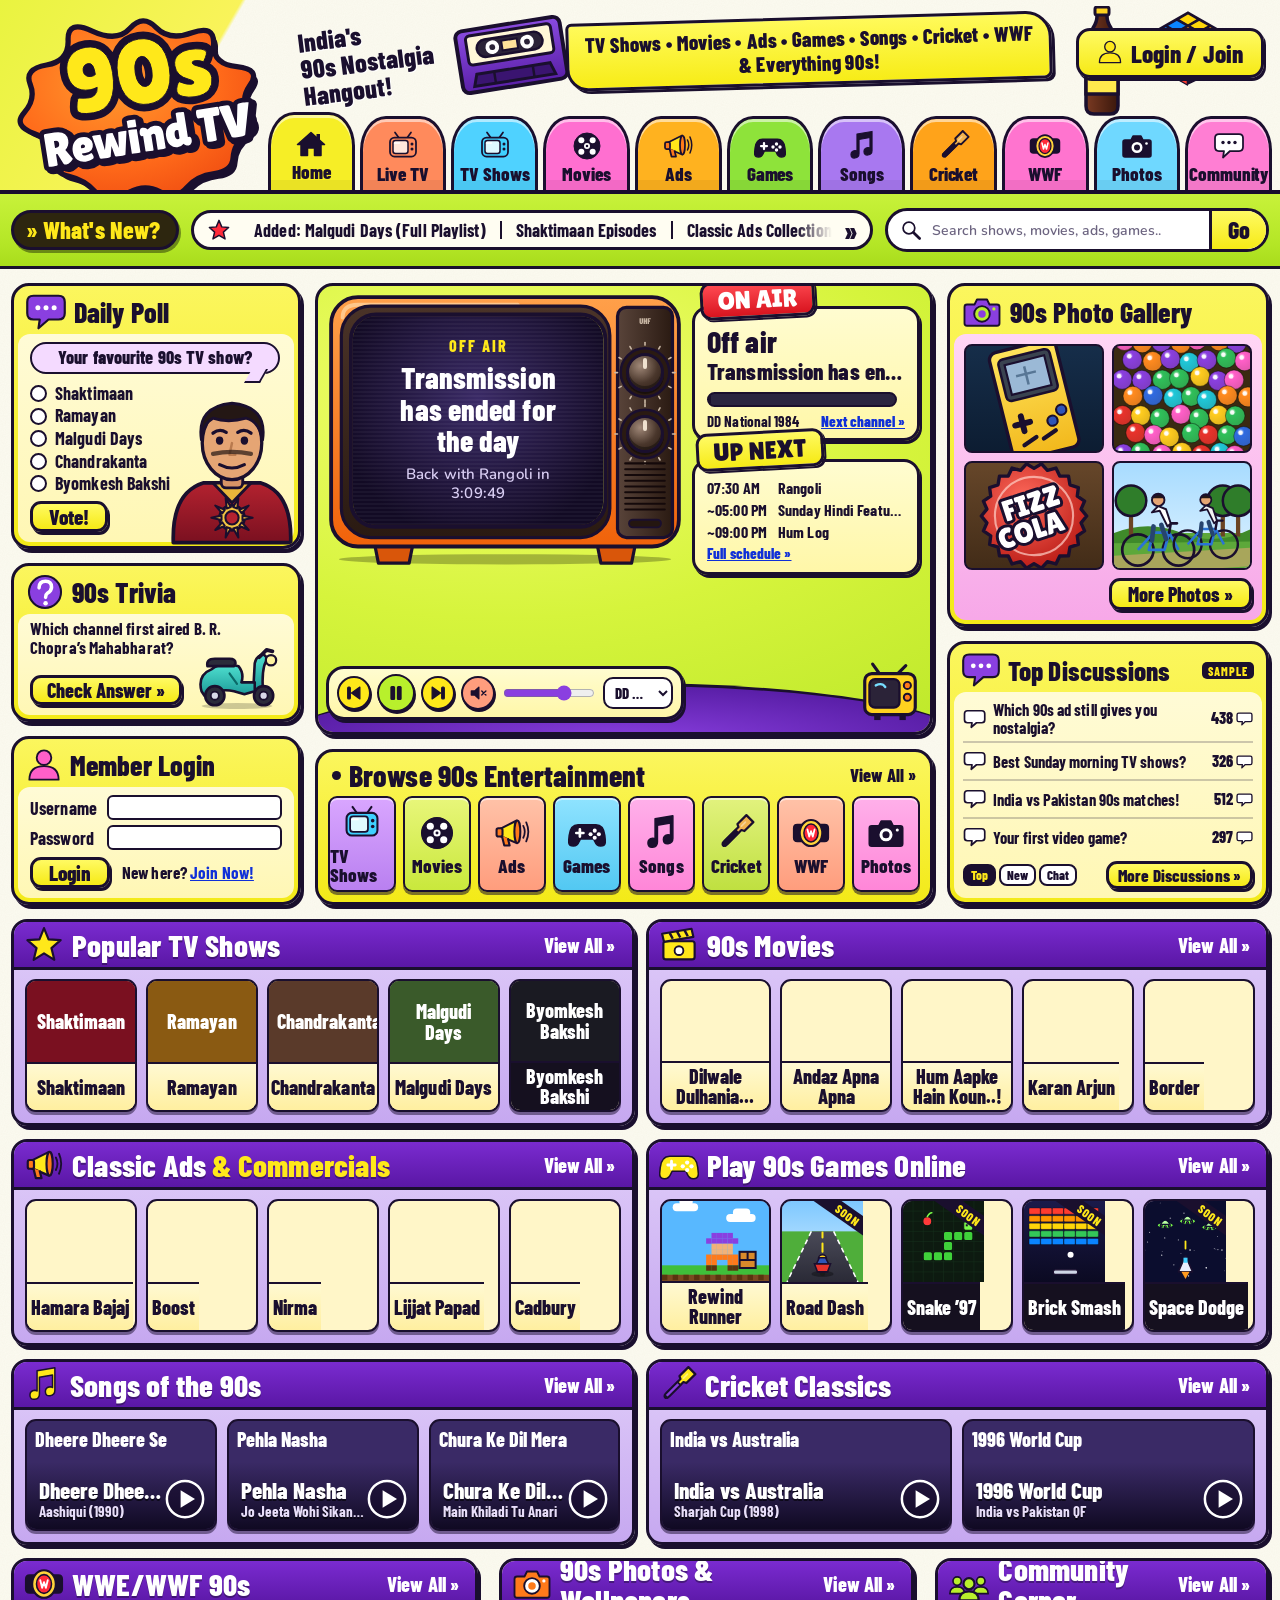
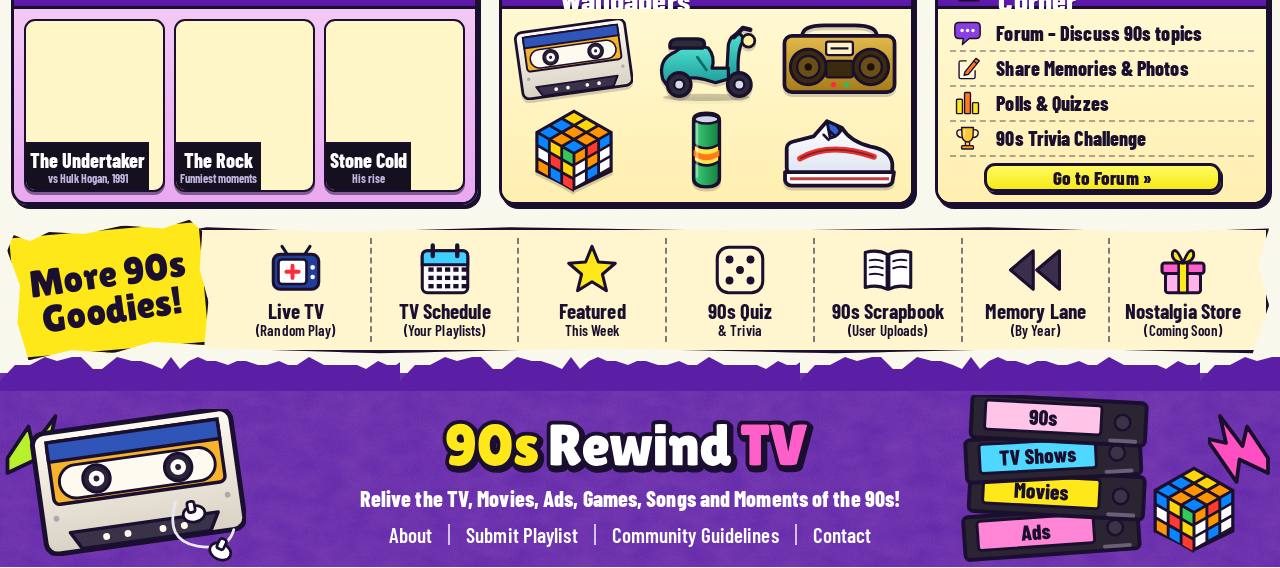
==== commit e798fe38: "Phase 2B: Live TV remote on the homepage CRT, channel picker, MTV India channel - Remote strip on th" ====
--- a/home.html
+++ b/home.html
@@ -117,6 +117,14 @@
             <ul id="up-list"></ul>
             <a class="up-all" id="up-all" href="tv.html">Full schedule »</a>
           </div>
+        </div>
+        <div class="remote" id="remote" role="group" aria-label="TV controls">
+          <button type="button" class="rc" id="rc-prev" aria-label="Previous channel" title="Previous channel"><img src="assets/ui/icons/r-prev.svg" alt="" width="22" height="22"></button>
+          <button type="button" class="rc rc-main" id="rc-play" aria-label="Pause" aria-pressed="false" title="Pause"><img id="rc-play-i" src="assets/ui/icons/r-pause.svg" alt="" width="24" height="24"></button>
+          <button type="button" class="rc" id="rc-next" aria-label="Next channel" title="Next channel"><img src="assets/ui/icons/r-next.svg" alt="" width="22" height="22"></button>
+          <button type="button" class="rc" id="rc-mute" aria-label="Sound" aria-pressed="false" title="Sound on / off"><img id="rc-mute-i" src="assets/ui/icons/r-mute.svg" alt="" width="22" height="22"></button>
+          <input class="rc-vol" id="rc-vol" type="range" min="0" max="100" step="5" value="70" aria-label="Volume">
+          <label class="rc-sel"><span class="sr">Channel</span><select id="rc-ch"></select></label>
         </div>
         <img class="tv-mini" src="assets/ui/tv-mini.svg" alt="" width="62" height="65">
       </section>
--- a/css/home.css
+++ b/css/home.css
@@ -159,7 +159,7 @@
 
 /* ---- centre: the TV ---- */
 .tvpanel {
-  display: grid; grid-template-columns: minmax(0, 1fr) 228px; grid-template-rows: auto 1fr; gap: 4px 8px; padding: 6px 10px 12px 8px;
+  display: grid; grid-template-columns: minmax(0, 1fr) 228px; grid-template-rows: auto 1fr auto; gap: 4px 8px; padding: 6px 10px 12px 8px;
   background: radial-gradient(120% 90% at 30% 25%, #f4ff74 0%, #d6f43c 55%, #bfe92b 100%);
 }
 .tvpanel::after { content: ""; position: absolute; z-index: 0; left: -6%; right: -6%; bottom: -66px; height: 112px; border-radius: 50%; background: radial-gradient(#8a3fe0, #5a1fa8 70%); border-top: 3px solid var(--ink); }
@@ -204,6 +204,21 @@
 .upnext-b li span { overflow: hidden; text-overflow: ellipsis; white-space: nowrap; }
 .up-all { display: inline-block; margin-top: 6px; font: 800 15px/1 var(--f-head); color: #1030d8; }
 .tv-mini { position: absolute; z-index: 2; right: 10px; bottom: 8px; width: 60px; height: auto; }
+
+/* ---- remote control strip under the TV: play/pause, channel, volume, channel picker ---- */
+.remote { grid-column: 1; grid-row: 3; display: flex; align-items: center; gap: 6px; margin-top: 4px; padding: 5px 8px;
+  background: linear-gradient(#fffcd0, #fff7a8); border: 3px solid var(--ink); border-radius: 18px; box-shadow: 2px 3px 0 var(--ink); max-width: 540px; }
+.rc { flex: none; width: 34px; height: 34px; padding: 0; display: grid; place-items: center; border: 2.5px solid var(--ink); border-radius: 50%; background: #ffe81a; cursor: pointer; box-shadow: 1px 2px 0 var(--ink); }
+.rc:hover { background: #fff45a; transform: translateY(-1px); }
+.rc:active { transform: translate(1px, 2px); box-shadow: none; }
+.rc img { width: 20px; height: 20px; display: block; }
+.rc-main { width: 38px; height: 38px; background: #b8f02c; }
+.rc[aria-pressed="true"]:not(.rc-main) { background: #ff9d7d; }
+.rc:disabled { opacity: .45; cursor: default; transform: none; }
+.rc-vol { flex: 0 1 92px; min-width: 56px; height: 22px; accent-color: #8a3fe0; cursor: pointer; }
+.rc-sel { flex: 1 1 0; min-width: 0; display: block; }
+.rc-sel select { width: 100%; height: 32px; padding: 0 6px; font: 800 15px/1 var(--f-head); color: var(--ink); background: #fff; border: 2.5px solid var(--ink); border-radius: 10px; cursor: pointer; text-overflow: ellipsis; }
+.rc:focus-visible, .rc-vol:focus-visible, .rc-sel select:focus-visible { outline: 3px solid #1030d8; outline-offset: 2px; }
 
 .browse { background: linear-gradient(#fbf65e, #f3ea18); padding: 8px 10px 10px; }
 .browse-h { display: flex; align-items: center; justify-content: space-between; padding: 0 4px 6px; }
@@ -385,12 +400,15 @@
   .row3 { grid-template-columns: 1fr 1fr; }
   .row3 .sec-paper:last-child { grid-column: 1 / -1; }
   .hd-vhs, .hd-cola, .hd-cube { display: none; }
-  .hd-banner { left: 440px; width: calc(100% - 700px); min-width: 200px; font-size: 17px; }
+  .hd-banner { left: 462px; width: calc(100% - 720px); min-width: 200px; font-size: 17px; }
   .tabs { overflow-x: auto; scrollbar-width: none; }
   .tab { flex: 0 0 96px; }
   .good-strip { grid-template-columns: repeat(4, 1fr); row-gap: 10px; }
   .ft { grid-template-columns: 1fr; justify-items: center; }
   .ft-art { display: none; }
+}
+@media (max-width: 1060px) {
+  .hd-banner { display: none; }
 }
 @media (max-width: 760px) {
   body { font-size: 16px; }
@@ -418,12 +436,15 @@
   .page { padding: 10px 8px 0; }
   .hero { grid-template-columns: minmax(0, 1fr); gap: 12px; }
   .col, .col-l, .col-c, .col-r { display: grid; gap: 12px; grid-template-columns: minmax(0, 1fr); }
-  .tvpanel { grid-template-columns: minmax(0, 1fr); grid-template-rows: auto auto auto; padding-bottom: 56px; }
+  .tvpanel { grid-template-columns: minmax(0, 1fr); grid-template-rows: auto auto auto auto; padding-bottom: 56px; }
+  .remote { grid-row: 2; flex-wrap: wrap; justify-content: center; }
+  .rc-vol { flex: 1 1 70px; }
+  .rc-sel { flex: 1 1 100%; }
   .col, .col-l, .col-c, .col-r { min-width: 0; }
   .onair-t, .onair h3, .onair .oa-title { white-space: normal; }
   .crt { grid-column: 1; grid-row: 1; }
-  .onair { grid-column: 1; grid-row: 2; margin-top: 4px; }
-  .upnext { grid-column: 1; grid-row: 3; }
+  .onair { grid-column: 1; grid-row: 3; margin-top: 4px; }
+  .upnext { grid-column: 1; grid-row: 4; }
   .tiles { grid-template-columns: repeat(4, 1fr); }
   .tile { min-height: 78px; }
   .cards { grid-template-columns: repeat(3, minmax(0, 1fr)); }
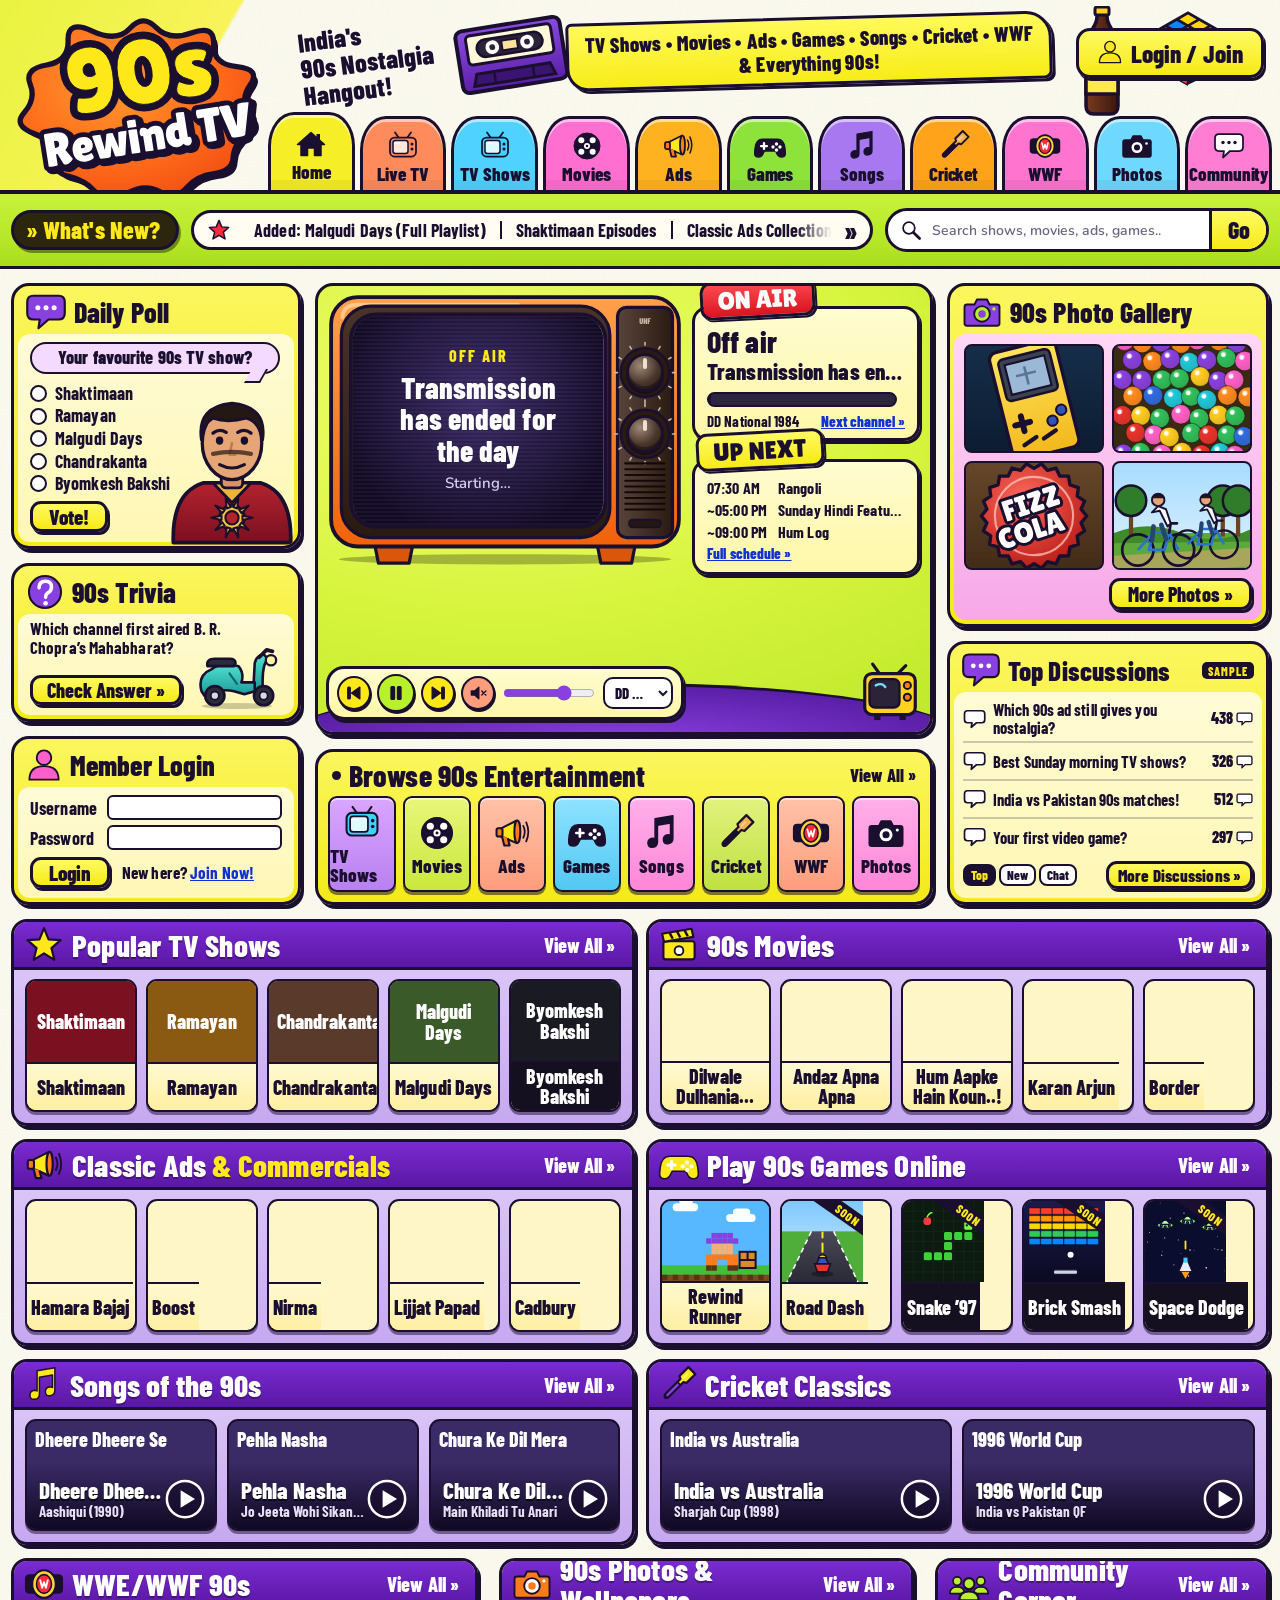
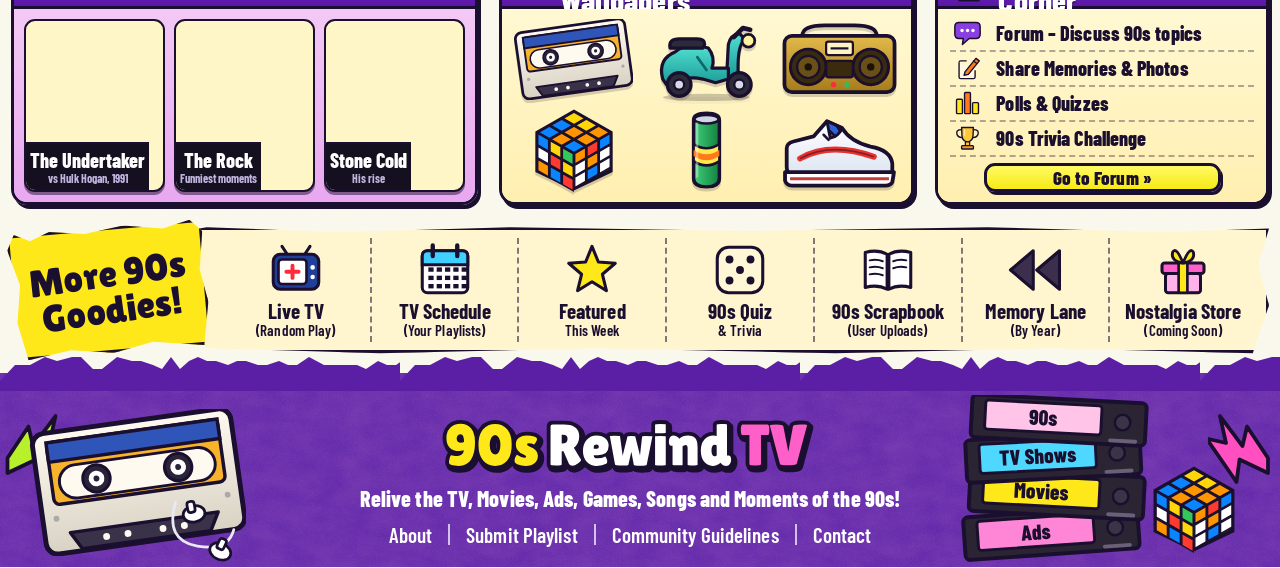
==== commit 61fbf406: "Phase 2C: central content file, catalogue, shared site shell with search drop-down, add-content tool" ====
--- a/home.html
+++ b/home.html
@@ -8,40 +8,13 @@
 <link rel="preload" href="assets/fonts/barlow-condensed-latin-800-normal.woff2" as="font" type="font/woff2" crossorigin>
 <link rel="stylesheet" href="css/home.css">
 </head>
-<body>
+<body data-page="home">
 <a class="skip" href="#main">Skip to content</a>
 
-<!-- ======================= HEADER ======================= -->
-<header class="hd" id="top">
-  <div class="hd-in">
-    <a class="hd-logo" href="home.html" aria-label="90s Rewind TV, home"><img src="assets/ui/logo.svg" alt="90s Rewind TV" width="280" height="219"></a>
-    <p class="hd-tag">India's<br>90s Nostalgia<br>Hangout!</p>
-    <img class="hd-vhs" src="assets/ui/vhs.svg" alt="" width="118" height="84">
-    <p class="hd-banner">TV Shows • Movies • Ads • Games • Songs • Cricket • WWF<br>&amp; Everything 90s!</p>
-    <img class="hd-cola" src="assets/ui/cola.svg" alt="" width="44" height="112">
-    <img class="hd-cube" src="assets/ui/rubik.svg" alt="" width="76" height="76">
-    <a class="btn hd-login" href="#login"><img src="assets/ui/icons/user.svg" alt="" width="26" height="26"><span>Login / Join</span></a>
-    <nav class="tabs" id="tabs" aria-label="Main sections"></nav>
-  </div>
-</header>
-
-<!-- ======================= WHAT'S NEW + SEARCH ======================= -->
-<div class="bar">
-  <div class="bar-in">
-    <span class="new-pill"><b aria-hidden="true">»</b> What's New?</span>
-    <div class="ticker" aria-label="What's new">
-      <svg class="ticker-star" viewBox="0 0 24 24" aria-hidden="true"><polygon points="12,1.5 15,8.6 22.5,9.3 16.8,14.3 18.6,21.8 12,17.8 5.4,21.8 7.2,14.3 1.5,9.3 9,8.6" fill="#ff2a3a" stroke="#1a0f2e" stroke-width="1.6" stroke-linejoin="round"/></svg>
-      <div class="ticker-items" id="ticker"></div>
-      <button class="ticker-next" id="ticker-next" type="button" aria-label="Next headline">»</button>
-    </div>
-    <form class="search" id="search" role="search" autocomplete="off">
-      <img src="assets/ui/icons/search.svg" alt="" width="22" height="22">
-      <input id="q" type="search" placeholder="Search shows, movies, ads, games.." aria-label="Search shows, movies, ads, games" list="q-list">
-      <datalist id="q-list"></datalist>
-      <button class="btn" type="submit">Go</button>
-    </form>
-  </div>
-</div>
+<!-- header, tabs, What's New ticker and search come from js/site.js (shared by every page) -->
+<div id="site-top"></div>
+<script src="js/content.js"></script>
+<script src="js/site.js"></script>
 
 <main id="main" class="page">
 
@@ -130,7 +103,7 @@
       </section>
 
       <section class="panel browse" aria-labelledby="h-browse">
-        <header class="browse-h"><h2 id="h-browse"><i aria-hidden="true"></i>Browse 90s Entertainment</h2><a href="tv.html#all-shows">View All »</a></header>
+        <header class="browse-h"><h2 id="h-browse"><i aria-hidden="true"></i>Browse 90s Entertainment</h2><a href="browse.html">View All »</a></header>
         <div class="tiles" id="tiles"></div>
       </section>
     </div>
@@ -141,7 +114,7 @@
         <header class="panel-h"><img src="assets/ui/icons/gallery.svg" alt="" width="40" height="40"><h2 id="h-gal">90s Photo Gallery</h2></header>
         <div class="panel-b">
           <div class="gal" id="gal"></div>
-          <a class="btn" href="#photos">More Photos »</a>
+          <a class="btn" href="gallery.html">More Photos »</a>
         </div>
       </section>
 
@@ -151,7 +124,7 @@
           <ul class="disc" id="disc"></ul>
           <div class="disc-foot">
             <div class="seg" role="tablist" aria-label="Discussions"><button type="button" role="tab" aria-selected="true" data-tab="top">Top</button><button type="button" role="tab" aria-selected="false" data-tab="new">New</button><button type="button" role="tab" aria-selected="false" data-tab="chat">Chat</button></div>
-            <a class="btn" href="#community">More Discussions »</a>
+            <a class="btn" href="community.html#forum">More Discussions »</a>
           </div>
         </div>
       </section>
@@ -162,51 +135,51 @@
   <div class="rows">
 
     <section class="sec" id="tv-shows" aria-labelledby="h-tv">
-      <header class="sec-h"><img src="assets/ui/icons/sec-star.svg" alt="" width="40" height="40"><h2 id="h-tv">Popular TV Shows</h2><a href="tv.html#all-shows">View All »</a></header>
+      <header class="sec-h"><img src="assets/ui/icons/sec-star.svg" alt="" width="40" height="40"><h2 id="h-tv">Popular TV Shows</h2><a href="browse.html?cat=tv">View All »</a></header>
       <div class="sec-b"><div class="cards" id="g-tv"></div></div>
     </section>
 
     <section class="sec" id="movies" aria-labelledby="h-mov">
-      <header class="sec-h"><img src="assets/ui/icons/sec-movies.svg" alt="" width="40" height="40"><h2 id="h-mov">90s Movies</h2><a href="tv.html#all-shows">View All »</a></header>
+      <header class="sec-h"><img src="assets/ui/icons/sec-movies.svg" alt="" width="40" height="40"><h2 id="h-mov">90s Movies</h2><a href="browse.html?cat=movies">View All »</a></header>
       <div class="sec-b"><div class="cards" id="g-movies"></div></div>
     </section>
 
     <section class="sec" id="ads" aria-labelledby="h-ads">
-      <header class="sec-h"><img src="assets/ui/icons/sec-ads.svg" alt="" width="40" height="40"><h2 id="h-ads">Classic Ads <em>&amp; Commercials</em></h2><a href="tv.html#kind=ads">View All »</a></header>
+      <header class="sec-h"><img src="assets/ui/icons/sec-ads.svg" alt="" width="40" height="40"><h2 id="h-ads">Classic Ads <em>&amp; Commercials</em></h2><a href="browse.html?cat=ads">View All »</a></header>
       <div class="sec-b"><div class="cards" id="g-ads"></div></div>
     </section>
 
     <section class="sec" id="games" aria-labelledby="h-games">
-      <header class="sec-h"><img src="assets/ui/icons/sec-games.svg" alt="" width="40" height="40"><h2 id="h-games">Play 90s Games Online</h2><a href="index.html#arcade">View All »</a></header>
+      <header class="sec-h"><img src="assets/ui/icons/sec-games.svg" alt="" width="40" height="40"><h2 id="h-games">Play 90s Games Online</h2><a href="games.html">View All »</a></header>
       <div class="sec-b"><div class="cards" id="g-games"></div></div>
     </section>
 
     <section class="sec" id="songs" aria-labelledby="h-songs">
-      <header class="sec-h"><img src="assets/ui/icons/sec-songs.svg" alt="" width="38" height="38"><h2 id="h-songs">Songs of the 90s</h2><a href="index.html#hit-parade">View All »</a></header>
+      <header class="sec-h"><img src="assets/ui/icons/sec-songs.svg" alt="" width="38" height="38"><h2 id="h-songs">Songs of the 90s</h2><a href="browse.html?cat=songs">View All »</a></header>
       <div class="sec-b"><div class="wides w3" id="g-songs"></div></div>
     </section>
 
     <section class="sec" id="cricket" aria-labelledby="h-cric">
-      <header class="sec-h"><img src="assets/ui/icons/sec-cricket.svg" alt="" width="38" height="38"><h2 id="h-cric">Cricket Classics</h2><a href="tv.html#kind=sports">View All »</a></header>
+      <header class="sec-h"><img src="assets/ui/icons/sec-cricket.svg" alt="" width="38" height="38"><h2 id="h-cric">Cricket Classics</h2><a href="browse.html?cat=cricket">View All »</a></header>
       <div class="sec-b"><div class="wides w2" id="g-cricket"></div></div>
     </section>
 
     <div class="row3">
       <section class="sec sec-wwf" id="wwf" aria-labelledby="h-wwf">
-        <header class="sec-h"><img src="assets/ui/icons/sec-wwf.svg" alt="" width="40" height="40"><h2 id="h-wwf">WWE/WWF 90s</h2><a href="tv.html#kind=sports">View All »</a></header>
+        <header class="sec-h"><img src="assets/ui/icons/sec-wwf.svg" alt="" width="40" height="40"><h2 id="h-wwf">WWE/WWF 90s</h2><a href="browse.html?cat=wwf">View All »</a></header>
         <div class="sec-b sec-b-pink"><div class="wrest" id="g-wwf"></div></div>
       </section>
 
       <section class="sec sec-paper" id="photos" aria-labelledby="h-photos">
-        <header class="sec-h"><img src="assets/ui/icons/sec-photos.svg" alt="" width="40" height="40"><h2 id="h-photos">90s Photos &amp; Wallpapers</h2><a href="#photos">View All »</a></header>
+        <header class="sec-h"><img src="assets/ui/icons/sec-photos.svg" alt="" width="40" height="40"><h2 id="h-photos">90s Photos &amp; Wallpapers</h2><a href="gallery.html">View All »</a></header>
         <div class="sec-b sec-b-paper"><div class="walls" id="g-walls"></div></div>
       </section>
 
       <section class="sec sec-paper" id="community" aria-labelledby="h-comm">
-        <header class="sec-h"><img src="assets/ui/icons/sec-people.svg" alt="" width="42" height="42"><h2 id="h-comm">Community Corner</h2><a href="#community">View All »</a></header>
+        <header class="sec-h"><img src="assets/ui/icons/sec-people.svg" alt="" width="42" height="42"><h2 id="h-comm">Community Corner</h2><a href="community.html">View All »</a></header>
         <div class="sec-b sec-b-paper">
           <ul class="comm" id="comm"></ul>
-          <a class="btn btn-wide" href="#community" id="go-forum">Go to Forum »</a>
+          <a class="btn btn-wide" href="community.html#forum" id="go-forum">Go to Forum »</a>
         </div>
       </section>
     </div>
@@ -219,28 +192,8 @@
   </section>
 </main>
 
-<!-- ======================= FOOTER ======================= -->
-<footer class="ft">
-  <img class="ft-zig ft-zig-l" src="assets/ui/zig-lime.svg" alt="" width="72" height="75">
-  <img class="ft-zig ft-zig-r" src="assets/ui/zig-pink.svg" alt="" width="72" height="75">
-  <div class="ft-art ft-art-l"><img class="ft-cass" src="assets/ui/cassette.svg" alt="" width="216" height="147"><img class="ft-ear" src="assets/ui/earbuds.svg" alt="" width="86" height="76"></div>
-  <div class="ft-mid">
-    <img class="ft-word" src="assets/ui/wordmark.svg" alt="90s Rewind TV" height="66">
-    <p class="ft-tag">Relive the TV, Movies, Ads, Games, Songs and Moments of the 90s!</p>
-    <nav class="ft-links" aria-label="Footer"><a href="#community">About</a><a href="#community">Submit Playlist</a><a href="#community">Community Guidelines</a><a href="#community">Contact</a></nav>
-  </div>
-  <div class="ft-art ft-art-r"><img class="ft-stack" src="assets/ui/vhs-stack.svg" alt="" width="190" height="167"><img class="ft-cube" src="assets/ui/rubik.svg" alt="" width="92" height="92"></div>
-</footer>
-
-<!-- ======================= VIDEO POP-UP (YouTube's own player, nothing drawn over it) ======================= -->
-<div class="modal" id="modal" hidden role="dialog" aria-modal="true" aria-labelledby="m-title">
-  <div class="modal-box">
-    <header class="modal-h"><h3 id="m-title">Now playing</h3><button class="modal-x" id="m-close" type="button" aria-label="Close video">✕</button></header>
-    <div class="modal-v"><div id="m-yt"></div></div>
-    <p class="modal-s" id="m-sub"></p>
-  </div>
-</div>
-<div class="toast" id="toast" role="status" aria-live="polite" hidden></div>
+<!-- footer, video/picture pop-up and message toast come from js/site.js -->
+<div id="site-bottom"></div>
 
 <!-- live TV engine + the same timetable data the TV page uses -->
 <script src="js/tv-episodes.js"></script>
@@ -250,6 +203,9 @@
 <script src="js/tv-schedule.js"></script>
 <script src="js/tv-config.js"></script>
 <script src="js/tv-engine.js"></script>
+<script src="js/tv-thumbs.js"></script>
+<script src="js/games-data.js"></script>
+<script src="js/catalogue.js"></script>
 <!-- page content + behaviour -->
 <script src="js/home-data.js"></script>
 <script src="js/home.js"></script>
--- a/css/home.css
+++ b/css/home.css
@@ -112,7 +112,8 @@
 .ticker-items a:hover { text-decoration: underline; }
 .ticker-next { flex: none; border: 0; background: none; cursor: pointer; font: 800 30px/1 var(--f-head); padding: 0 2px; }
 @keyframes tick { to { transform: translateX(-50%); } }
-.search { flex: none; width: 384px; height: 44px; display: flex; align-items: center; gap: 8px; padding-left: 12px; background: #fff; border: 3px solid var(--ink); border-radius: 24px; overflow: hidden; }
+.search-box { position: relative; flex: none; width: 384px; }
+.search { width: 100%; height: 44px; display: flex; align-items: center; gap: 8px; padding-left: 12px; background: #fff; border: 3px solid var(--ink); border-radius: 24px; overflow: hidden; }
 .search img { flex: none; }
 .search input { flex: 1; min-width: 0; border: 0; outline: 0; background: none; font: 600 14px/1 var(--f-body); color: var(--ink); }
 .search input::placeholder { color: #6c6480; }
@@ -387,7 +388,7 @@
   .hd-cola { left: 930px; } .hd-cube { left: 996px; }
   .tab { font-size: 17px; }
   .tab img { width: 28px; height: 28px; }
-  .search { width: 290px; }
+  .search-box { width: 290px; }
 }
 @media (max-width: 1100px) {
   .hero { grid-template-columns: 1fr 1fr; }
@@ -432,7 +433,7 @@
   .bar-in { height: auto; flex-wrap: wrap; padding: 8px 10px; gap: 8px; }
   .new-pill { height: 34px; font-size: 19px; }
   .ticker { flex-basis: calc(100% - 140px); height: 34px; }
-  .search { flex: 1 1 100%; width: auto; }
+  .search-box { flex: 1 1 100%; width: auto; }
   .page { padding: 10px 8px 0; }
   .hero { grid-template-columns: minmax(0, 1fr); gap: 12px; }
   .col, .col-l, .col-c, .col-r { display: grid; gap: 12px; grid-template-columns: minmax(0, 1fr); }
@@ -468,4 +469,30 @@
 .wide .fb { z-index: 0; align-content: start; justify-items: start; text-align: left; }
 .chip { position: absolute; left: 5px; top: 5px; padding: 1px 6px 0; font: 800 12px/1.3 var(--f-head); letter-spacing: .8px; color: var(--yel2); background: var(--ink); border-radius: 5px; }
 
+/* ---- search drop-down (js/site.js) ---- */
+.sugg { position: absolute; z-index: 40; left: 0; right: 0; top: calc(100% + 6px); max-height: min(70vh, 520px); overflow-y: auto; min-width: min(420px, calc(100vw - 16px)); margin-left: auto; background: var(--cream); border: 3px solid var(--ink); border-radius: 14px; box-shadow: var(--shadow); }
+.search-box .sugg { right: 0; left: auto; width: max(100%, 420px); max-width: calc(100vw - 16px); }
+.sg { display: grid; grid-template-columns: 58px minmax(0, 1fr) auto; align-items: center; gap: 10px; padding: 6px 10px; text-decoration: none; border-bottom: 2px solid rgba(26,15,46,.18); }
+.sg:hover, .sg[aria-selected="true"] { background: var(--yel); }
+.sg-p { position: relative; width: 58px; height: 40px; overflow: hidden; border: 2px solid var(--ink); border-radius: 6px; background: #3a2a66; }
+.sg-p img { display: block; width: 100%; height: 100%; object-fit: cover; }
+.sg-p .fb { position: absolute; inset: 0; display: grid; place-items: center; padding: 2px; font: 800 9px/1 var(--f-head); color: #fff; text-align: center; overflow: hidden; }
+.sg-t b { display: block; font: 800 19px/1.05 var(--f-head); overflow: hidden; text-overflow: ellipsis; white-space: nowrap; }
+.sg-t small { display: block; margin-top: 1px; font: 700 13px/1.1 var(--f-head); color: #5b4a86; overflow: hidden; text-overflow: ellipsis; white-space: nowrap; }
+.sg-c { padding: 1px 8px 0; font: 800 13px/1.5 var(--f-head); letter-spacing: .6px; text-transform: uppercase; color: var(--yel2); background: var(--ink); border-radius: 6px; white-space: nowrap; }
+.sg-all { display: block; padding: 9px 12px; text-align: center; font: 800 20px/1 var(--f-head); color: #fff; text-decoration: none; background: linear-gradient(#7a2bd0, #5a17a5); }
+.sg-all:hover { text-decoration: underline; }
+.sg-none { padding: 14px; font: 700 18px/1.2 var(--f-head); }
+.cat-lbl { position: absolute; left: 5px; bottom: 5px; max-width: calc(100% - 44px); overflow: hidden; text-overflow: ellipsis; white-space: nowrap; padding: 1px 6px 0; font: 800 12px/1.3 var(--f-head); letter-spacing: .6px; text-transform: uppercase; color: var(--yel2); background: var(--ink); border-radius: 5px; }
+.card-t > span { min-width: 0; max-width: 100%; }
+.card-t small { overflow: hidden; text-overflow: ellipsis; white-space: nowrap; max-width: 100%; }
+.load-err { grid-column: 1 / -1; padding: 14px; font: 800 20px/1.2 var(--f-head); text-align: center; background: #fff3c0; border: 2.5px dashed var(--ink); border-radius: 10px; }
+
+/* ---- pop-up: picture mode and Previous / Next ---- */
+.modal-v.is-img { aspect-ratio: auto; background: #fff3c0; }
+.modal-n { display: flex; align-items: center; justify-content: space-between; gap: 10px; padding: 6px 12px; background: var(--yel-soft); border-top: 3px solid var(--ink); font: 800 19px/1 var(--f-head); }
+.modal-n button { cursor: pointer; padding: 5px 14px 3px; font: 800 20px/1 var(--f-head); background: var(--lime); border: 3px solid var(--ink); border-radius: 9px; box-shadow: 2px 3px 0 var(--ink); }
+.modal-n button:disabled { opacity: .4; cursor: default; box-shadow: none; }
+@media (max-width: 760px) { .search-box .sugg { width: 100%; min-width: 0; } .sg { grid-template-columns: 50px minmax(0, 1fr); } .sg-c { display: none; } }
+
 [hidden] { display: none !important; }
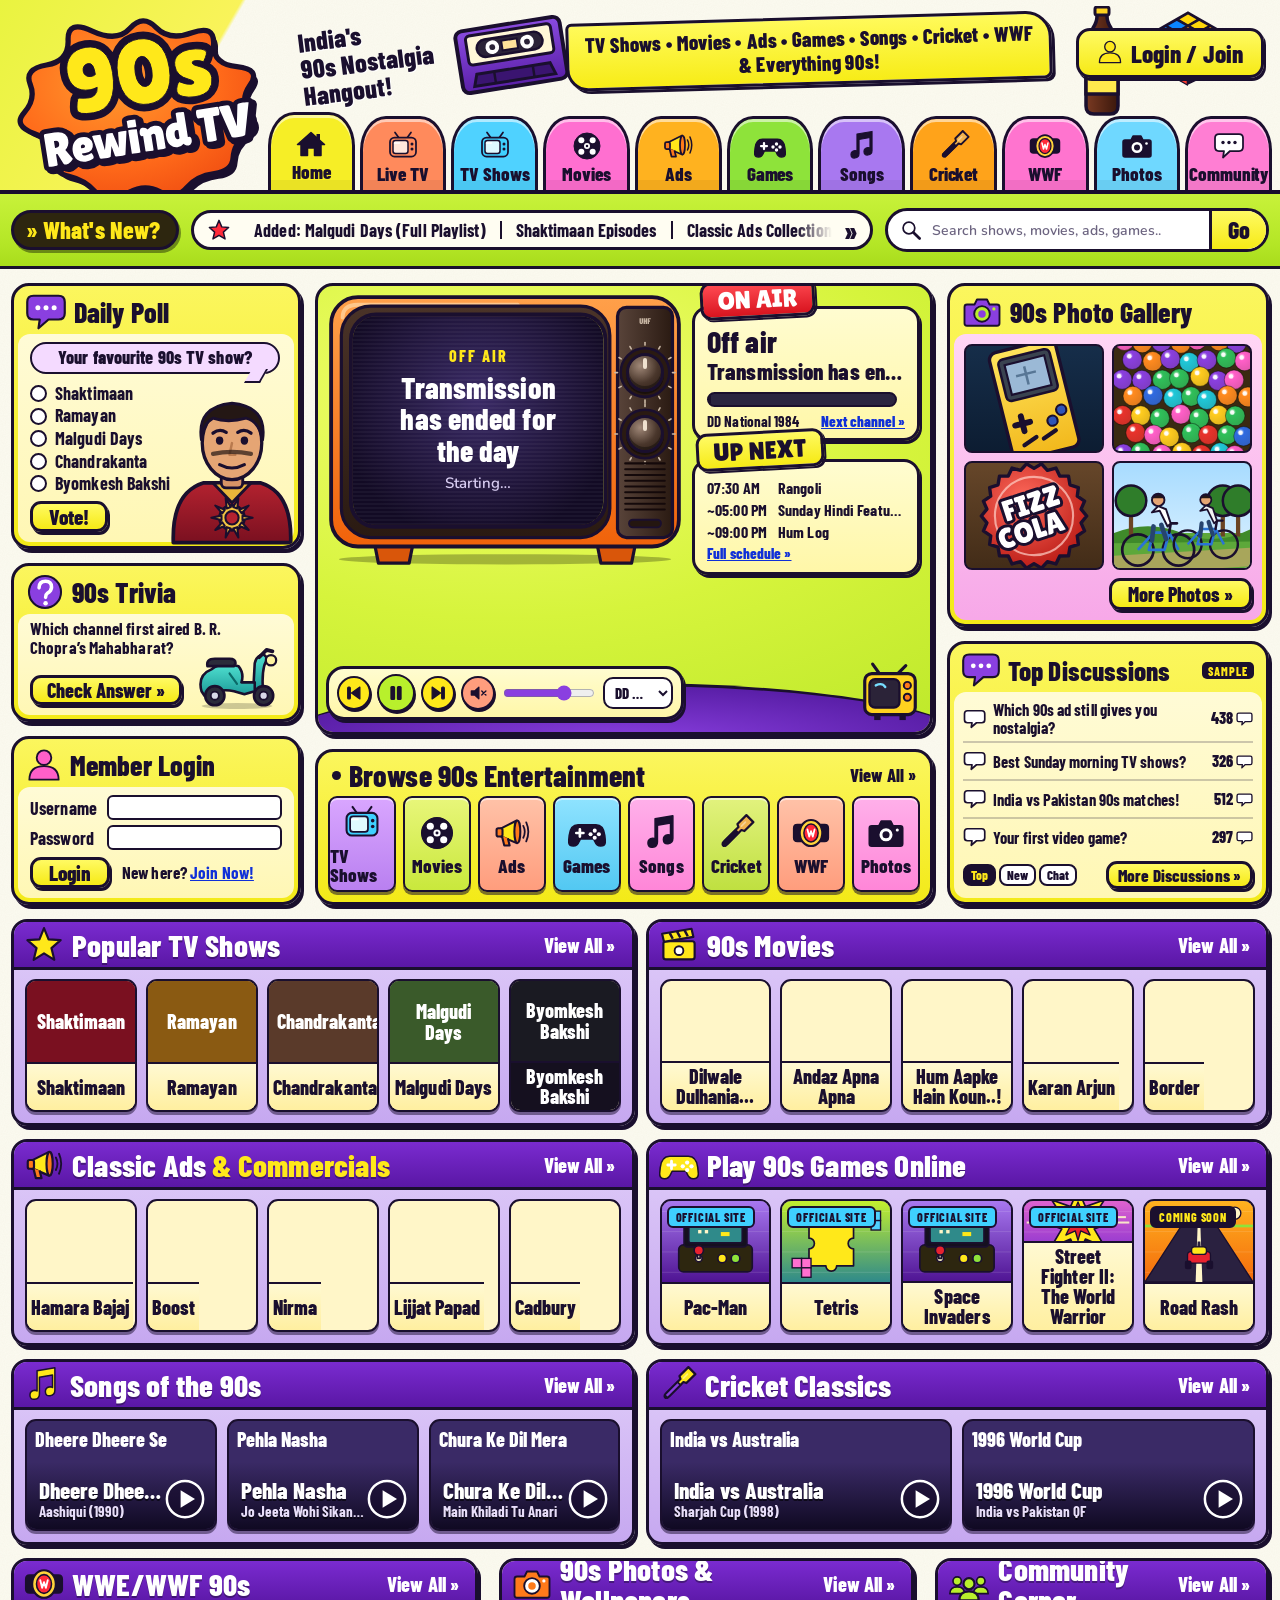
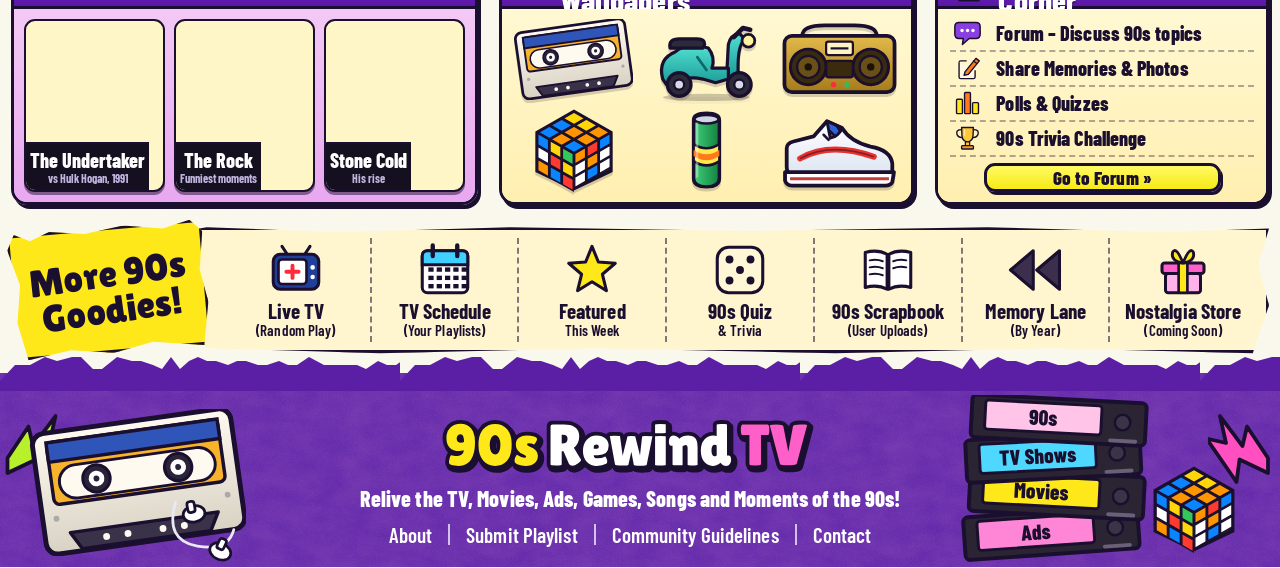
==== commit d1ddc2b9: "Arcade: 40 original classic games, honest statuses, search and filters - js/arcade-data.js: the sing" ====
--- a/home.html
+++ b/home.html
@@ -150,7 +150,7 @@
     </section>
 
     <section class="sec" id="games" aria-labelledby="h-games">
-      <header class="sec-h"><img src="assets/ui/icons/sec-games.svg" alt="" width="40" height="40"><h2 id="h-games">Play 90s Games Online</h2><a href="games.html">View All »</a></header>
+      <header class="sec-h"><img src="assets/ui/icons/sec-games.svg" alt="" width="40" height="40"><h2 id="h-games">Play 90s Games Online</h2><a href="arcade.html">View All »</a></header>
       <div class="sec-b"><div class="cards" id="g-games"></div></div>
     </section>
 
@@ -204,7 +204,7 @@
 <script src="js/tv-config.js"></script>
 <script src="js/tv-engine.js"></script>
 <script src="js/tv-thumbs.js"></script>
-<script src="js/games-data.js"></script>
+<script src="js/arcade-data.js"></script>
 <script src="js/catalogue.js"></script>
 <!-- page content + behaviour -->
 <script src="js/home-data.js"></script>
--- a/css/home.css
+++ b/css/home.css
@@ -496,3 +496,10 @@
 @media (max-width: 760px) { .search-box .sugg { width: 100%; min-width: 0; } .sg { grid-template-columns: 50px minmax(0, 1fr); } .sg-c { display: none; } }
 
 [hidden] { display: none !important; }
+
+/* ---------- Arcade status labels (used on the homepage Games cards and all Arcade pages) ---------- */
+.stat { display: inline-block; padding: 2px 7px 1px; font: 800 12px/1.25 var(--f-head); letter-spacing: .8px; white-space: nowrap; border: 2px solid var(--ink); border-radius: 6px; }
+.stat-web { background: var(--lime); color: var(--ink); }
+.stat-ext { background: var(--cyan); color: var(--ink); }
+.stat-soon { background: var(--ink); color: var(--yel2); }
+.card-img .stat, .gcard-img .stat { position: absolute; left: 5px; top: 5px; z-index: 2; }
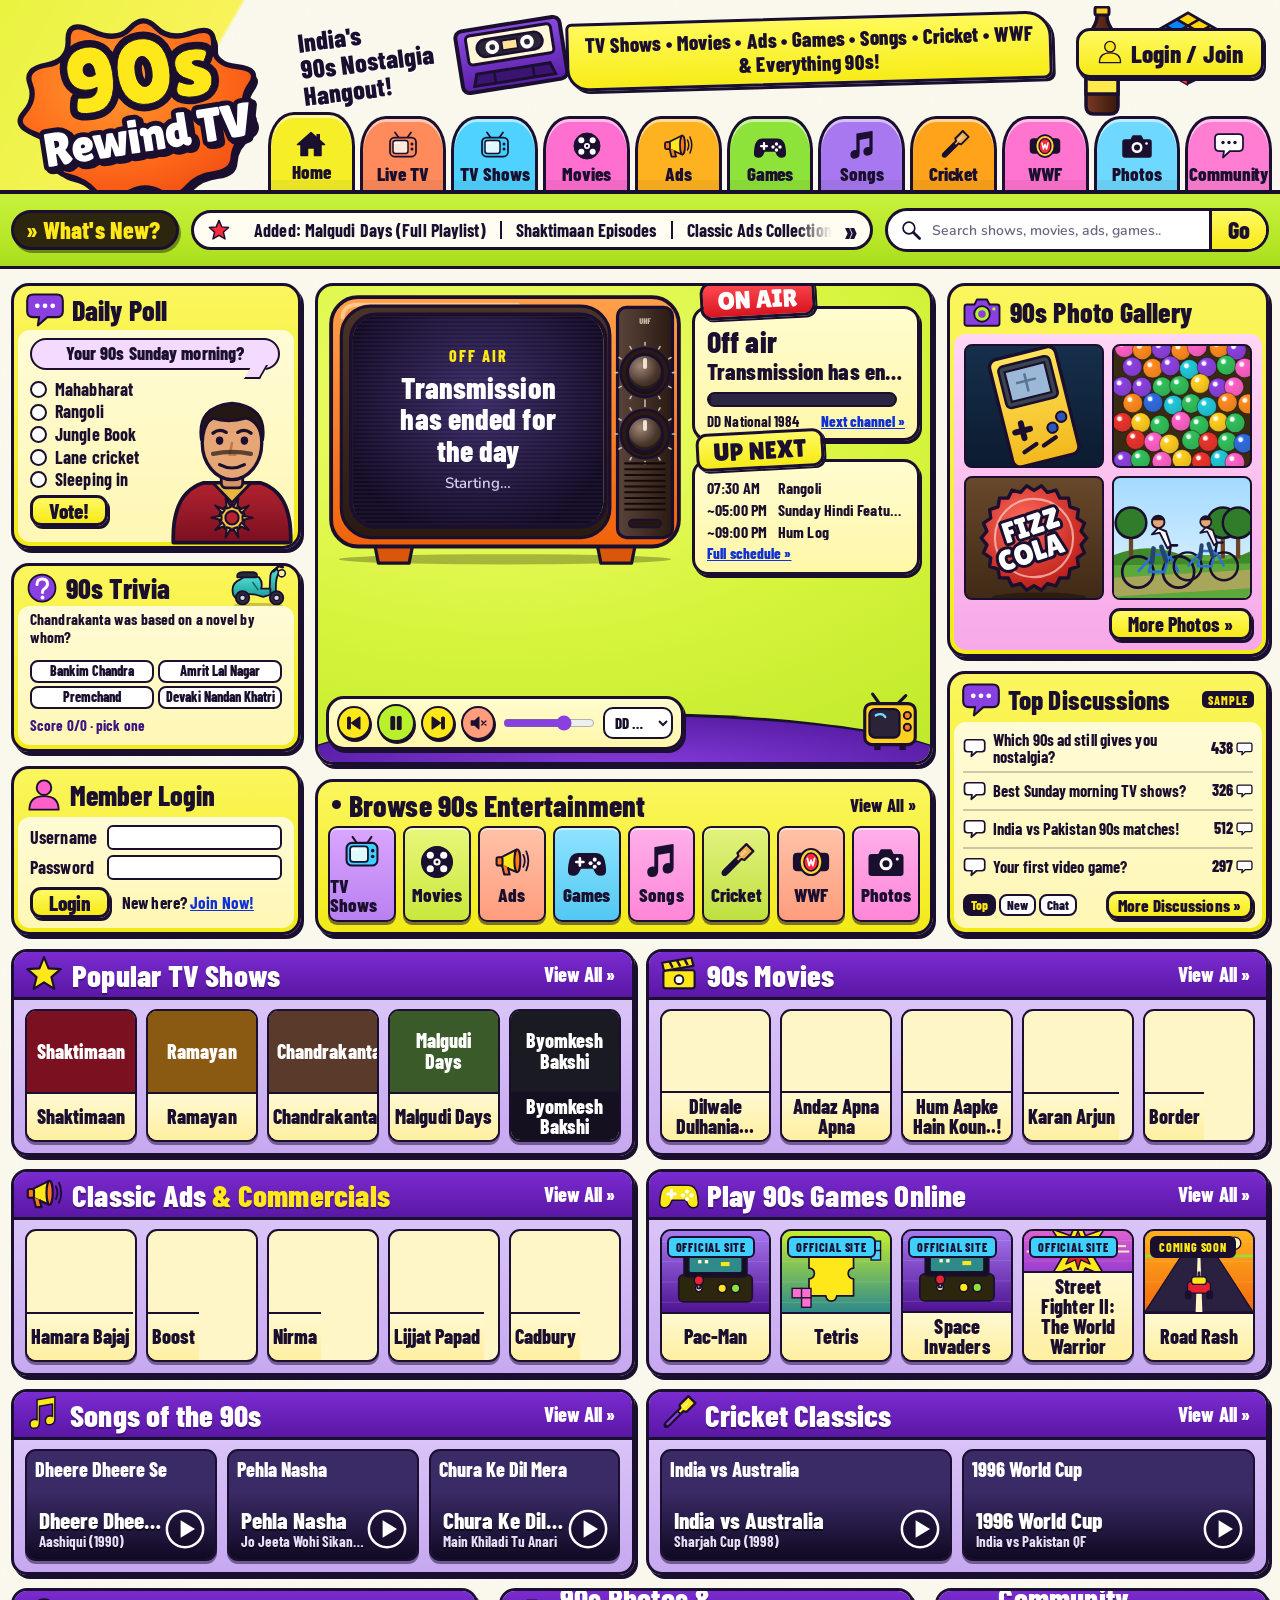
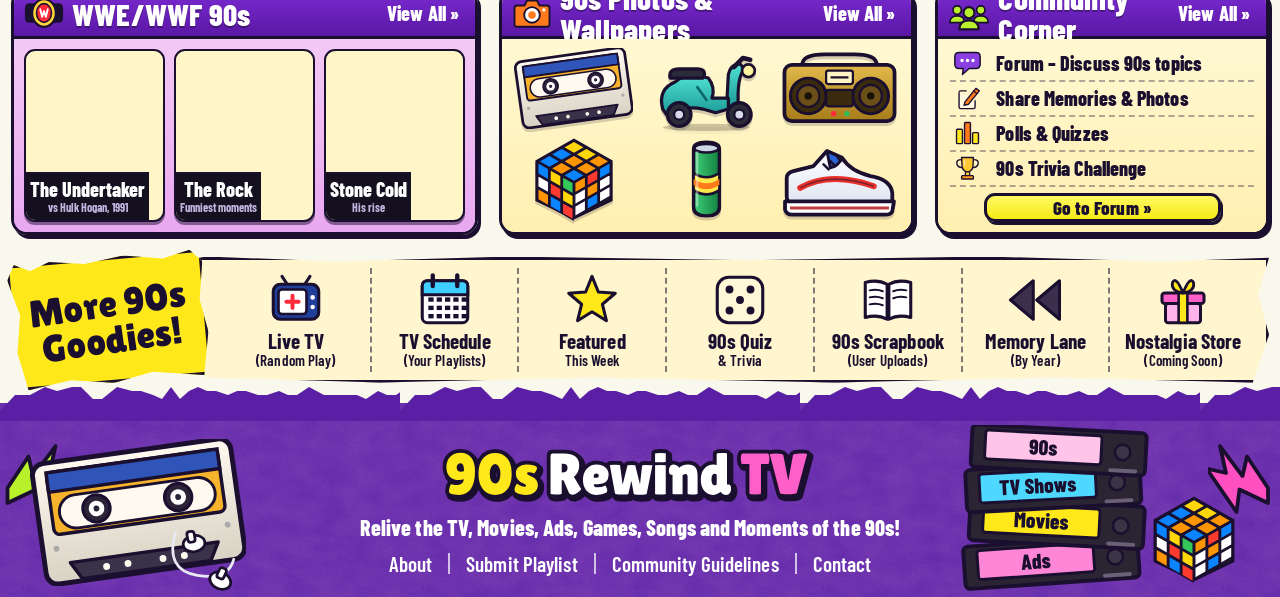
==== commit 6183fa3b: "Site pages: Browse, About, Gallery, Community, Join; shared polls and trivia Phase 2 D-H. Navigation" ====
--- a/home.html
+++ b/home.html
@@ -30,27 +30,28 @@
           <form id="poll" class="poll-form">
             <div class="poll-opts" id="poll-opts"></div>
             <button class="btn" type="submit" id="poll-go">Vote!</button>
+            <small class="poll-note" id="poll-note"></small>
           </form>
           <img class="mascot" src="assets/ui/mascot.svg" alt="" width="120" height="155">
         </div>
       </section>
 
       <section class="panel pl-trivia" aria-labelledby="h-trivia">
-        <header class="panel-h"><img src="assets/ui/icons/trivia.svg" alt="" width="38" height="38"><h2 id="h-trivia">90s Trivia</h2></header>
+        <header class="panel-h"><img src="assets/ui/icons/trivia.svg" alt="" width="38" height="38"><h2 id="h-trivia">90s Trivia</h2><img class="scooter" src="assets/ui/scooter.svg" alt="" width="92" height="68"></header>
         <div class="panel-b">
           <p class="trivia-q" id="trivia-q"></p>
-          <p class="trivia-a" id="trivia-a" hidden></p>
-          <button class="btn" type="button" id="trivia-go">Check Answer »</button>
-          <img class="scooter" src="assets/ui/scooter.svg" alt="" width="92" height="68">
+          <div class="trivia-opts" id="trivia-opts" role="group" aria-labelledby="trivia-q"></div>
+          <p class="trivia-a" id="trivia-a" role="status" aria-live="polite" hidden></p>
+          <div class="trivia-foot"><span class="trivia-score" id="trivia-score"></span><button class="btn" type="button" id="trivia-go" hidden>Next Question »</button></div>
         </div>
       </section>
 
       <section class="panel pl-login" id="login" aria-labelledby="h-login">
         <header class="panel-h"><img src="assets/ui/icons/member.svg" alt="" width="36" height="36"><h2 id="h-login">Member Login</h2></header>
-        <form class="panel-b login-form" id="login-form">
-          <label for="lg-u">Username</label><input id="lg-u" name="u" type="text" autocomplete="username">
-          <label for="lg-p">Password</label><input id="lg-p" name="p" type="password" autocomplete="current-password">
-          <div class="login-row"><button class="btn" type="submit">Login</button><span>New here? <a href="#login" id="join">Join Now!</a></span></div>
+        <form class="panel-b login-form" id="login-form" onsubmit="return false" novalidate>
+          <label for="lg-u">Username</label><input id="lg-u" type="text" autocomplete="username">
+          <label for="lg-p">Password</label><input id="lg-p" type="password" autocomplete="current-password">
+          <div class="login-row"><button class="btn" type="submit">Login</button><span>New here? <a href="join.html#join" id="join">Join Now!</a></span></div>
           <p class="login-note" id="login-note" role="status" hidden></p>
         </form>
       </section>
@@ -207,7 +208,10 @@
 <script src="js/arcade-data.js"></script>
 <script src="js/catalogue.js"></script>
 <!-- page content + behaviour -->
+<script src="js/poll-data.js"></script>
+<script src="js/trivia-data.js"></script>
 <script src="js/home-data.js"></script>
+<script src="js/engage.js"></script>
 <script src="js/home.js"></script>
 <script src="js/home-live.js"></script>
 </body>
--- a/css/home.css
+++ b/css/home.css
@@ -131,6 +131,8 @@
 
 /* ---- left column ---- */
 .pl-poll .panel-b { padding-right: 0; }
+.pl-poll .panel-h { min-height: 44px; }
+.pl-poll .panel-h > img { width: 38px; height: 38px; }
 .bubble { position: relative; margin: 0 0 6px; padding: 4px 12px; width: calc(100% - 14px); font: 800 18px/1.1 var(--f-head); text-align: center; background: #f4daff; border: 2.5px solid var(--ink); border-radius: 16px; }
 .bubble::after { content: ""; position: absolute; right: 14px; bottom: -11px; width: 14px; height: 12px; background: #f4daff; border: 2.5px solid var(--ink); border-top: 0; border-left: 0; transform: skewX(-30deg); }
 .poll-form { position: relative; z-index: 2; margin-top: 9px; }
@@ -138,16 +140,31 @@
 .poll-opts label { display: flex; align-items: center; gap: 8px; padding: 0; font: 700 18px/1.2 var(--f-head); cursor: pointer; }
 .poll-opts input { appearance: none; flex: none; width: 17px; height: 17px; margin: 0; border: 2.5px solid var(--ink); border-radius: 50%; background: #fff; }
 .poll-opts input:checked { background: radial-gradient(var(--ink) 40%, #fff 45%); }
-.poll-opts .res { position: relative; display: block; width: 100%; padding: 1px 0; font-size: 16px; }
+.poll-opts .res { position: relative; display: block; width: 100%; padding: 1px 0; min-height: 21.6px; font-size: 16px; }
 .poll-opts .res i { position: absolute; left: 0; top: 0; bottom: 0; z-index: -1; background: rgba(138,63,224,.35); border-radius: 4px; }
-.poll-form .btn { margin-top: 6px; padding: 2px 16px; font-size: 21px; }
+.poll-form .btn { margin-top: 4px; padding: 2px 16px; font-size: 21px; }
 .mascot { position: absolute; right: 0; bottom: -4px; width: 124px; height: auto; pointer-events: none; }
 
-.pl-trivia .panel-b { padding-top: 5px; }
-.trivia-q, .trivia-a { width: 196px; min-height: 3.1em; font: 700 17px/1.16 var(--f-head); }
-.trivia-a { position: relative; z-index: 2; color: #3b1380; font-size: 16px; }
-.pl-trivia .btn { margin-top: 4px; padding: 2px 14px; font-size: 20px; position: relative; z-index: 2; }
-.scooter { position: absolute; right: 8px; bottom: 6px; width: 98px; pointer-events: none; }
+.pl-trivia .panel-b { padding: 4px 12px 6px; }
+.pl-trivia .panel-h { position: relative; }
+.trivia-q, .trivia-a { height: 47px; overflow: hidden; font: 700 15.5px/1.15 var(--f-head); }      /* the question and the answer take the same space: nothing jumps */
+.trivia-a { color: #3b1380; font-size: 14px; line-height: 1.13; }
+.trivia-a[hidden] { display: none; }
+.pl-trivia .panel-h { min-height: 40px; }
+.pl-trivia .panel-h > img:first-child { width: 32px; height: 32px; }
+.trivia-opts { display: grid; grid-template-columns: 1fr 1fr; gap: 3px 4px; margin-top: 3px; }
+.trivia-opts button { min-width: 0; height: 23px; padding: 0 5px; overflow: hidden; text-overflow: ellipsis; white-space: nowrap; cursor: pointer; font: 800 14px/1 var(--f-head); background: #fff; border: 2px solid var(--ink); border-radius: 8px; }
+.trivia-opts button:hover:not(:disabled) { background: #fff45a; }
+.trivia-opts button:disabled { cursor: default; opacity: .6; }
+.trivia-opts .is-right, .trivia-opts button.is-right:disabled { opacity: 1; background: #b8f02c; }
+.trivia-opts .is-wrong, .trivia-opts button.is-wrong:disabled { opacity: 1; background: #ff9d7d; }
+.trivia-foot { display: flex; align-items: center; justify-content: space-between; gap: 8px; margin-top: 3px; min-height: 27px; }
+.trivia-score { font: 700 15px/1 var(--f-head); color: #3b1380; }
+.pl-trivia .btn { margin-top: 0; padding: 0 12px; font-size: 18px; line-height: 1.1; position: relative; z-index: 2; }
+.btn[hidden] { display: none; }
+.scooter { position: absolute; right: 8px; top: -6px; width: 64px; height: auto; pointer-events: none; }
+/* the vote total sits in the panel's bottom padding, and its space is always reserved, so voting never changes the height */
+.poll-note { display: block; max-width: 160px; height: 13px; margin: 2px 0 -9px; white-space: nowrap; overflow: hidden; font: 700 12px/13px var(--f-head); color: #4a3a77; }
 
 .login-form { display: grid; grid-template-columns: auto 1fr; align-items: center; gap: 5px 10px; align-content: start; }
 .login-form label { font: 700 18px/1 var(--f-head); }
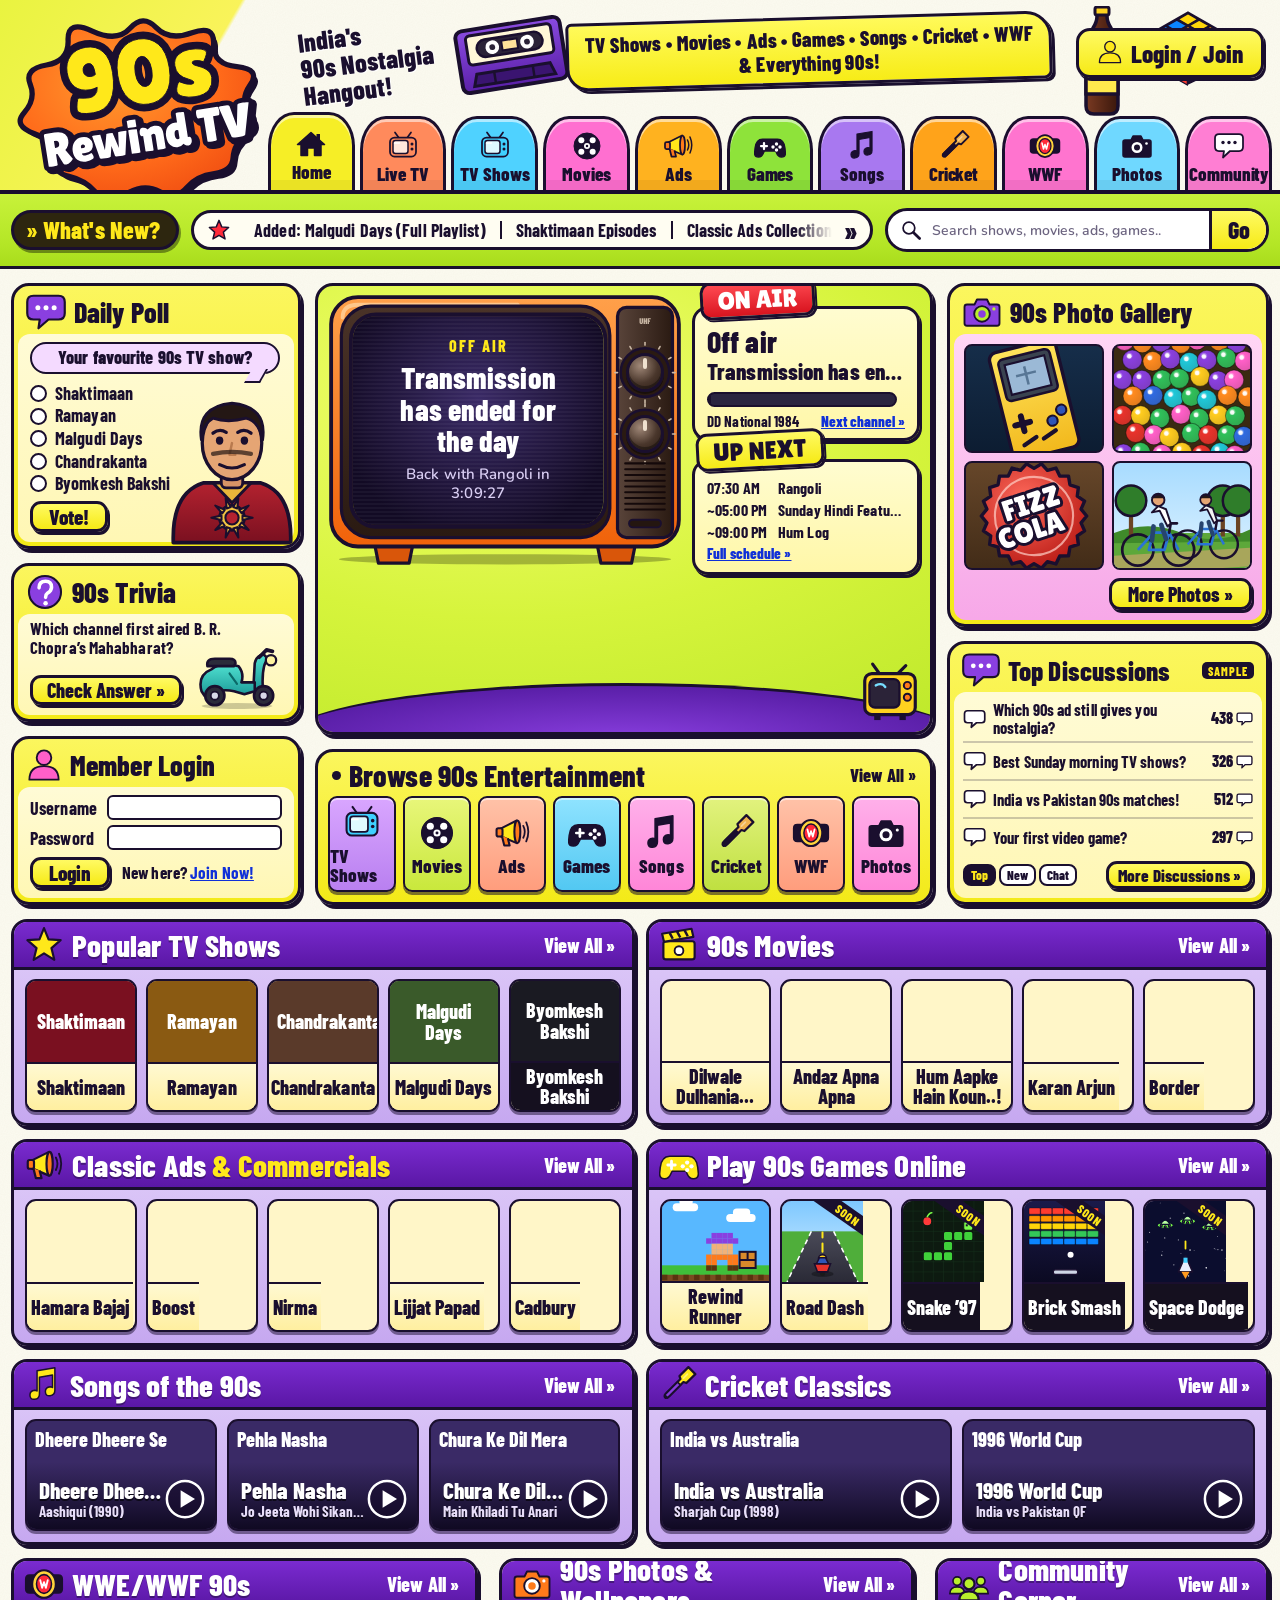
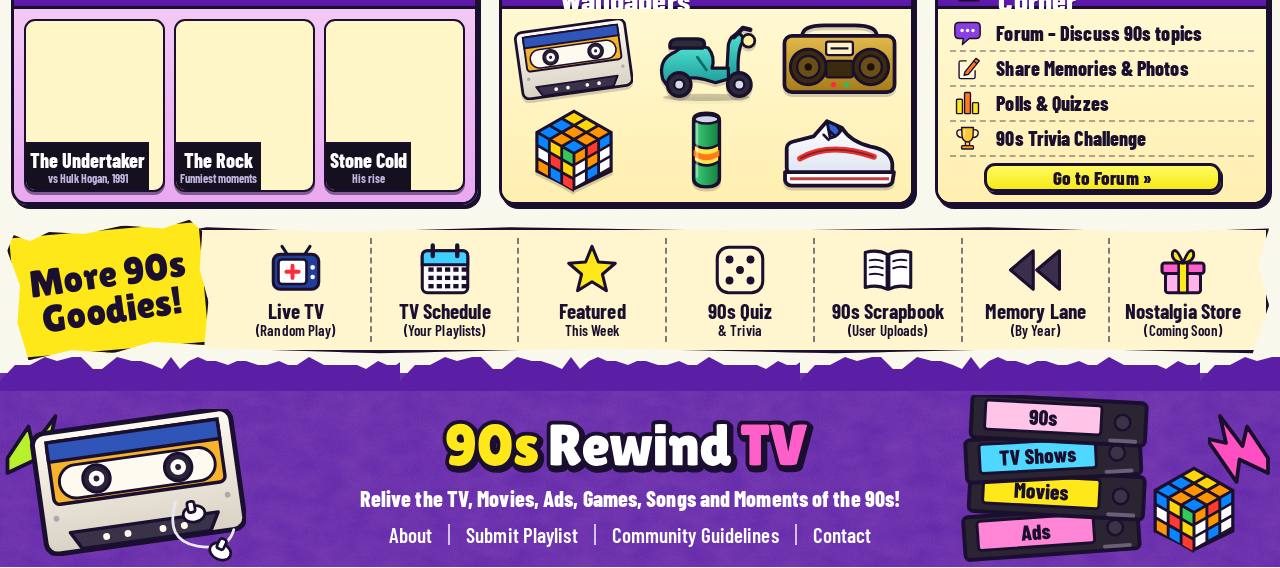
==== commit 4dbadf4b: "Merge PR #2: Homepage, 90s Rewind TV portal Merged on the owner's instruction, second of the stack #" ====
--- a/home.html
+++ b/home.html
@@ -8,13 +8,40 @@
 <link rel="preload" href="assets/fonts/barlow-condensed-latin-800-normal.woff2" as="font" type="font/woff2" crossorigin>
 <link rel="stylesheet" href="css/home.css">
 </head>
-<body data-page="home">
+<body>
 <a class="skip" href="#main">Skip to content</a>
 
-<!-- header, tabs, What's New ticker and search come from js/site.js (shared by every page) -->
-<div id="site-top"></div>
-<script src="js/content.js"></script>
-<script src="js/site.js"></script>
+<!-- ======================= HEADER ======================= -->
+<header class="hd" id="top">
+  <div class="hd-in">
+    <a class="hd-logo" href="home.html" aria-label="90s Rewind TV, home"><img src="assets/ui/logo.svg" alt="90s Rewind TV" width="280" height="219"></a>
+    <p class="hd-tag">India's<br>90s Nostalgia<br>Hangout!</p>
+    <img class="hd-vhs" src="assets/ui/vhs.svg" alt="" width="118" height="84">
+    <p class="hd-banner">TV Shows • Movies • Ads • Games • Songs • Cricket • WWF<br>&amp; Everything 90s!</p>
+    <img class="hd-cola" src="assets/ui/cola.svg" alt="" width="44" height="112">
+    <img class="hd-cube" src="assets/ui/rubik.svg" alt="" width="76" height="76">
+    <a class="btn hd-login" href="#login"><img src="assets/ui/icons/user.svg" alt="" width="26" height="26"><span>Login / Join</span></a>
+    <nav class="tabs" id="tabs" aria-label="Main sections"></nav>
+  </div>
+</header>
+
+<!-- ======================= WHAT'S NEW + SEARCH ======================= -->
+<div class="bar">
+  <div class="bar-in">
+    <span class="new-pill"><b aria-hidden="true">»</b> What's New?</span>
+    <div class="ticker" aria-label="What's new">
+      <svg class="ticker-star" viewBox="0 0 24 24" aria-hidden="true"><polygon points="12,1.5 15,8.6 22.5,9.3 16.8,14.3 18.6,21.8 12,17.8 5.4,21.8 7.2,14.3 1.5,9.3 9,8.6" fill="#ff2a3a" stroke="#1a0f2e" stroke-width="1.6" stroke-linejoin="round"/></svg>
+      <div class="ticker-items" id="ticker"></div>
+      <button class="ticker-next" id="ticker-next" type="button" aria-label="Next headline">»</button>
+    </div>
+    <form class="search" id="search" role="search" autocomplete="off">
+      <img src="assets/ui/icons/search.svg" alt="" width="22" height="22">
+      <input id="q" type="search" placeholder="Search shows, movies, ads, games.." aria-label="Search shows, movies, ads, games" list="q-list">
+      <datalist id="q-list"></datalist>
+      <button class="btn" type="submit">Go</button>
+    </form>
+  </div>
+</div>
 
 <main id="main" class="page">
 
@@ -30,28 +57,27 @@
           <form id="poll" class="poll-form">
             <div class="poll-opts" id="poll-opts"></div>
             <button class="btn" type="submit" id="poll-go">Vote!</button>
-            <small class="poll-note" id="poll-note"></small>
           </form>
           <img class="mascot" src="assets/ui/mascot.svg" alt="" width="120" height="155">
         </div>
       </section>
 
       <section class="panel pl-trivia" aria-labelledby="h-trivia">
-        <header class="panel-h"><img src="assets/ui/icons/trivia.svg" alt="" width="38" height="38"><h2 id="h-trivia">90s Trivia</h2><img class="scooter" src="assets/ui/scooter.svg" alt="" width="92" height="68"></header>
+        <header class="panel-h"><img src="assets/ui/icons/trivia.svg" alt="" width="38" height="38"><h2 id="h-trivia">90s Trivia</h2></header>
         <div class="panel-b">
           <p class="trivia-q" id="trivia-q"></p>
-          <div class="trivia-opts" id="trivia-opts" role="group" aria-labelledby="trivia-q"></div>
-          <p class="trivia-a" id="trivia-a" role="status" aria-live="polite" hidden></p>
-          <div class="trivia-foot"><span class="trivia-score" id="trivia-score"></span><button class="btn" type="button" id="trivia-go" hidden>Next Question »</button></div>
+          <p class="trivia-a" id="trivia-a" hidden></p>
+          <button class="btn" type="button" id="trivia-go">Check Answer »</button>
+          <img class="scooter" src="assets/ui/scooter.svg" alt="" width="92" height="68">
         </div>
       </section>
 
       <section class="panel pl-login" id="login" aria-labelledby="h-login">
         <header class="panel-h"><img src="assets/ui/icons/member.svg" alt="" width="36" height="36"><h2 id="h-login">Member Login</h2></header>
-        <form class="panel-b login-form" id="login-form" onsubmit="return false" novalidate>
-          <label for="lg-u">Username</label><input id="lg-u" type="text" autocomplete="username">
-          <label for="lg-p">Password</label><input id="lg-p" type="password" autocomplete="current-password">
-          <div class="login-row"><button class="btn" type="submit">Login</button><span>New here? <a href="join.html#join" id="join">Join Now!</a></span></div>
+        <form class="panel-b login-form" id="login-form">
+          <label for="lg-u">Username</label><input id="lg-u" name="u" type="text" autocomplete="username">
+          <label for="lg-p">Password</label><input id="lg-p" name="p" type="password" autocomplete="current-password">
+          <div class="login-row"><button class="btn" type="submit">Login</button><span>New here? <a href="#login" id="join">Join Now!</a></span></div>
           <p class="login-note" id="login-note" role="status" hidden></p>
         </form>
       </section>
@@ -92,19 +118,11 @@
             <a class="up-all" id="up-all" href="tv.html">Full schedule »</a>
           </div>
         </div>
-        <div class="remote" id="remote" role="group" aria-label="TV controls">
-          <button type="button" class="rc" id="rc-prev" aria-label="Previous channel" title="Previous channel"><img src="assets/ui/icons/r-prev.svg" alt="" width="22" height="22"></button>
-          <button type="button" class="rc rc-main" id="rc-play" aria-label="Pause" aria-pressed="false" title="Pause"><img id="rc-play-i" src="assets/ui/icons/r-pause.svg" alt="" width="24" height="24"></button>
-          <button type="button" class="rc" id="rc-next" aria-label="Next channel" title="Next channel"><img src="assets/ui/icons/r-next.svg" alt="" width="22" height="22"></button>
-          <button type="button" class="rc" id="rc-mute" aria-label="Sound" aria-pressed="false" title="Sound on / off"><img id="rc-mute-i" src="assets/ui/icons/r-mute.svg" alt="" width="22" height="22"></button>
-          <input class="rc-vol" id="rc-vol" type="range" min="0" max="100" step="5" value="70" aria-label="Volume">
-          <label class="rc-sel"><span class="sr">Channel</span><select id="rc-ch"></select></label>
-        </div>
         <img class="tv-mini" src="assets/ui/tv-mini.svg" alt="" width="62" height="65">
       </section>
 
       <section class="panel browse" aria-labelledby="h-browse">
-        <header class="browse-h"><h2 id="h-browse"><i aria-hidden="true"></i>Browse 90s Entertainment</h2><a href="browse.html">View All »</a></header>
+        <header class="browse-h"><h2 id="h-browse"><i aria-hidden="true"></i>Browse 90s Entertainment</h2><a href="tv.html#all-shows">View All »</a></header>
         <div class="tiles" id="tiles"></div>
       </section>
     </div>
@@ -115,7 +133,7 @@
         <header class="panel-h"><img src="assets/ui/icons/gallery.svg" alt="" width="40" height="40"><h2 id="h-gal">90s Photo Gallery</h2></header>
         <div class="panel-b">
           <div class="gal" id="gal"></div>
-          <a class="btn" href="gallery.html">More Photos »</a>
+          <a class="btn" href="#photos">More Photos »</a>
         </div>
       </section>
 
@@ -125,7 +143,7 @@
           <ul class="disc" id="disc"></ul>
           <div class="disc-foot">
             <div class="seg" role="tablist" aria-label="Discussions"><button type="button" role="tab" aria-selected="true" data-tab="top">Top</button><button type="button" role="tab" aria-selected="false" data-tab="new">New</button><button type="button" role="tab" aria-selected="false" data-tab="chat">Chat</button></div>
-            <a class="btn" href="community.html#forum">More Discussions »</a>
+            <a class="btn" href="#community">More Discussions »</a>
           </div>
         </div>
       </section>
@@ -136,51 +154,51 @@
   <div class="rows">
 
     <section class="sec" id="tv-shows" aria-labelledby="h-tv">
-      <header class="sec-h"><img src="assets/ui/icons/sec-star.svg" alt="" width="40" height="40"><h2 id="h-tv">Popular TV Shows</h2><a href="browse.html?cat=tv">View All »</a></header>
+      <header class="sec-h"><img src="assets/ui/icons/sec-star.svg" alt="" width="40" height="40"><h2 id="h-tv">Popular TV Shows</h2><a href="tv.html#all-shows">View All »</a></header>
       <div class="sec-b"><div class="cards" id="g-tv"></div></div>
     </section>
 
     <section class="sec" id="movies" aria-labelledby="h-mov">
-      <header class="sec-h"><img src="assets/ui/icons/sec-movies.svg" alt="" width="40" height="40"><h2 id="h-mov">90s Movies</h2><a href="browse.html?cat=movies">View All »</a></header>
+      <header class="sec-h"><img src="assets/ui/icons/sec-movies.svg" alt="" width="40" height="40"><h2 id="h-mov">90s Movies</h2><a href="tv.html#all-shows">View All »</a></header>
       <div class="sec-b"><div class="cards" id="g-movies"></div></div>
     </section>
 
     <section class="sec" id="ads" aria-labelledby="h-ads">
-      <header class="sec-h"><img src="assets/ui/icons/sec-ads.svg" alt="" width="40" height="40"><h2 id="h-ads">Classic Ads <em>&amp; Commercials</em></h2><a href="browse.html?cat=ads">View All »</a></header>
+      <header class="sec-h"><img src="assets/ui/icons/sec-ads.svg" alt="" width="40" height="40"><h2 id="h-ads">Classic Ads <em>&amp; Commercials</em></h2><a href="tv.html#kind=ads">View All »</a></header>
       <div class="sec-b"><div class="cards" id="g-ads"></div></div>
     </section>
 
     <section class="sec" id="games" aria-labelledby="h-games">
-      <header class="sec-h"><img src="assets/ui/icons/sec-games.svg" alt="" width="40" height="40"><h2 id="h-games">Play 90s Games Online</h2><a href="arcade.html">View All »</a></header>
+      <header class="sec-h"><img src="assets/ui/icons/sec-games.svg" alt="" width="40" height="40"><h2 id="h-games">Play 90s Games Online</h2><a href="index.html#arcade">View All »</a></header>
       <div class="sec-b"><div class="cards" id="g-games"></div></div>
     </section>
 
     <section class="sec" id="songs" aria-labelledby="h-songs">
-      <header class="sec-h"><img src="assets/ui/icons/sec-songs.svg" alt="" width="38" height="38"><h2 id="h-songs">Songs of the 90s</h2><a href="browse.html?cat=songs">View All »</a></header>
+      <header class="sec-h"><img src="assets/ui/icons/sec-songs.svg" alt="" width="38" height="38"><h2 id="h-songs">Songs of the 90s</h2><a href="index.html#hit-parade">View All »</a></header>
       <div class="sec-b"><div class="wides w3" id="g-songs"></div></div>
     </section>
 
     <section class="sec" id="cricket" aria-labelledby="h-cric">
-      <header class="sec-h"><img src="assets/ui/icons/sec-cricket.svg" alt="" width="38" height="38"><h2 id="h-cric">Cricket Classics</h2><a href="browse.html?cat=cricket">View All »</a></header>
+      <header class="sec-h"><img src="assets/ui/icons/sec-cricket.svg" alt="" width="38" height="38"><h2 id="h-cric">Cricket Classics</h2><a href="tv.html#kind=sports">View All »</a></header>
       <div class="sec-b"><div class="wides w2" id="g-cricket"></div></div>
     </section>
 
     <div class="row3">
       <section class="sec sec-wwf" id="wwf" aria-labelledby="h-wwf">
-        <header class="sec-h"><img src="assets/ui/icons/sec-wwf.svg" alt="" width="40" height="40"><h2 id="h-wwf">WWE/WWF 90s</h2><a href="browse.html?cat=wwf">View All »</a></header>
+        <header class="sec-h"><img src="assets/ui/icons/sec-wwf.svg" alt="" width="40" height="40"><h2 id="h-wwf">WWE/WWF 90s</h2><a href="tv.html#kind=sports">View All »</a></header>
         <div class="sec-b sec-b-pink"><div class="wrest" id="g-wwf"></div></div>
       </section>
 
       <section class="sec sec-paper" id="photos" aria-labelledby="h-photos">
-        <header class="sec-h"><img src="assets/ui/icons/sec-photos.svg" alt="" width="40" height="40"><h2 id="h-photos">90s Photos &amp; Wallpapers</h2><a href="gallery.html">View All »</a></header>
+        <header class="sec-h"><img src="assets/ui/icons/sec-photos.svg" alt="" width="40" height="40"><h2 id="h-photos">90s Photos &amp; Wallpapers</h2><a href="#photos">View All »</a></header>
         <div class="sec-b sec-b-paper"><div class="walls" id="g-walls"></div></div>
       </section>
 
       <section class="sec sec-paper" id="community" aria-labelledby="h-comm">
-        <header class="sec-h"><img src="assets/ui/icons/sec-people.svg" alt="" width="42" height="42"><h2 id="h-comm">Community Corner</h2><a href="community.html">View All »</a></header>
+        <header class="sec-h"><img src="assets/ui/icons/sec-people.svg" alt="" width="42" height="42"><h2 id="h-comm">Community Corner</h2><a href="#community">View All »</a></header>
         <div class="sec-b sec-b-paper">
           <ul class="comm" id="comm"></ul>
-          <a class="btn btn-wide" href="community.html#forum" id="go-forum">Go to Forum »</a>
+          <a class="btn btn-wide" href="#community" id="go-forum">Go to Forum »</a>
         </div>
       </section>
     </div>
@@ -193,8 +211,28 @@
   </section>
 </main>
 
-<!-- footer, video/picture pop-up and message toast come from js/site.js -->
-<div id="site-bottom"></div>
+<!-- ======================= FOOTER ======================= -->
+<footer class="ft">
+  <img class="ft-zig ft-zig-l" src="assets/ui/zig-lime.svg" alt="" width="72" height="75">
+  <img class="ft-zig ft-zig-r" src="assets/ui/zig-pink.svg" alt="" width="72" height="75">
+  <div class="ft-art ft-art-l"><img class="ft-cass" src="assets/ui/cassette.svg" alt="" width="216" height="147"><img class="ft-ear" src="assets/ui/earbuds.svg" alt="" width="86" height="76"></div>
+  <div class="ft-mid">
+    <img class="ft-word" src="assets/ui/wordmark.svg" alt="90s Rewind TV" height="66">
+    <p class="ft-tag">Relive the TV, Movies, Ads, Games, Songs and Moments of the 90s!</p>
+    <nav class="ft-links" aria-label="Footer"><a href="#community">About</a><a href="#community">Submit Playlist</a><a href="#community">Community Guidelines</a><a href="#community">Contact</a></nav>
+  </div>
+  <div class="ft-art ft-art-r"><img class="ft-stack" src="assets/ui/vhs-stack.svg" alt="" width="190" height="167"><img class="ft-cube" src="assets/ui/rubik.svg" alt="" width="92" height="92"></div>
+</footer>
+
+<!-- ======================= VIDEO POP-UP (YouTube's own player, nothing drawn over it) ======================= -->
+<div class="modal" id="modal" hidden role="dialog" aria-modal="true" aria-labelledby="m-title">
+  <div class="modal-box">
+    <header class="modal-h"><h3 id="m-title">Now playing</h3><button class="modal-x" id="m-close" type="button" aria-label="Close video">✕</button></header>
+    <div class="modal-v"><div id="m-yt"></div></div>
+    <p class="modal-s" id="m-sub"></p>
+  </div>
+</div>
+<div class="toast" id="toast" role="status" aria-live="polite" hidden></div>
 
 <!-- live TV engine + the same timetable data the TV page uses -->
 <script src="js/tv-episodes.js"></script>
@@ -204,14 +242,8 @@
 <script src="js/tv-schedule.js"></script>
 <script src="js/tv-config.js"></script>
 <script src="js/tv-engine.js"></script>
-<script src="js/tv-thumbs.js"></script>
-<script src="js/arcade-data.js"></script>
-<script src="js/catalogue.js"></script>
 <!-- page content + behaviour -->
-<script src="js/poll-data.js"></script>
-<script src="js/trivia-data.js"></script>
 <script src="js/home-data.js"></script>
-<script src="js/engage.js"></script>
 <script src="js/home.js"></script>
 <script src="js/home-live.js"></script>
 </body>
--- a/css/home.css
+++ b/css/home.css
@@ -112,8 +112,7 @@
 .ticker-items a:hover { text-decoration: underline; }
 .ticker-next { flex: none; border: 0; background: none; cursor: pointer; font: 800 30px/1 var(--f-head); padding: 0 2px; }
 @keyframes tick { to { transform: translateX(-50%); } }
-.search-box { position: relative; flex: none; width: 384px; }
-.search { width: 100%; height: 44px; display: flex; align-items: center; gap: 8px; padding-left: 12px; background: #fff; border: 3px solid var(--ink); border-radius: 24px; overflow: hidden; }
+.search { flex: none; width: 384px; height: 44px; display: flex; align-items: center; gap: 8px; padding-left: 12px; background: #fff; border: 3px solid var(--ink); border-radius: 24px; overflow: hidden; }
 .search img { flex: none; }
 .search input { flex: 1; min-width: 0; border: 0; outline: 0; background: none; font: 600 14px/1 var(--f-body); color: var(--ink); }
 .search input::placeholder { color: #6c6480; }
@@ -131,8 +130,6 @@
 
 /* ---- left column ---- */
 .pl-poll .panel-b { padding-right: 0; }
-.pl-poll .panel-h { min-height: 44px; }
-.pl-poll .panel-h > img { width: 38px; height: 38px; }
 .bubble { position: relative; margin: 0 0 6px; padding: 4px 12px; width: calc(100% - 14px); font: 800 18px/1.1 var(--f-head); text-align: center; background: #f4daff; border: 2.5px solid var(--ink); border-radius: 16px; }
 .bubble::after { content: ""; position: absolute; right: 14px; bottom: -11px; width: 14px; height: 12px; background: #f4daff; border: 2.5px solid var(--ink); border-top: 0; border-left: 0; transform: skewX(-30deg); }
 .poll-form { position: relative; z-index: 2; margin-top: 9px; }
@@ -140,31 +137,16 @@
 .poll-opts label { display: flex; align-items: center; gap: 8px; padding: 0; font: 700 18px/1.2 var(--f-head); cursor: pointer; }
 .poll-opts input { appearance: none; flex: none; width: 17px; height: 17px; margin: 0; border: 2.5px solid var(--ink); border-radius: 50%; background: #fff; }
 .poll-opts input:checked { background: radial-gradient(var(--ink) 40%, #fff 45%); }
-.poll-opts .res { position: relative; display: block; width: 100%; padding: 1px 0; min-height: 21.6px; font-size: 16px; }
+.poll-opts .res { position: relative; display: block; width: 100%; padding: 1px 0; font-size: 16px; }
 .poll-opts .res i { position: absolute; left: 0; top: 0; bottom: 0; z-index: -1; background: rgba(138,63,224,.35); border-radius: 4px; }
-.poll-form .btn { margin-top: 4px; padding: 2px 16px; font-size: 21px; }
+.poll-form .btn { margin-top: 6px; padding: 2px 16px; font-size: 21px; }
 .mascot { position: absolute; right: 0; bottom: -4px; width: 124px; height: auto; pointer-events: none; }
 
-.pl-trivia .panel-b { padding: 4px 12px 6px; }
-.pl-trivia .panel-h { position: relative; }
-.trivia-q, .trivia-a { height: 47px; overflow: hidden; font: 700 15.5px/1.15 var(--f-head); }      /* the question and the answer take the same space: nothing jumps */
-.trivia-a { color: #3b1380; font-size: 14px; line-height: 1.13; }
-.trivia-a[hidden] { display: none; }
-.pl-trivia .panel-h { min-height: 40px; }
-.pl-trivia .panel-h > img:first-child { width: 32px; height: 32px; }
-.trivia-opts { display: grid; grid-template-columns: 1fr 1fr; gap: 3px 4px; margin-top: 3px; }
-.trivia-opts button { min-width: 0; height: 23px; padding: 0 5px; overflow: hidden; text-overflow: ellipsis; white-space: nowrap; cursor: pointer; font: 800 14px/1 var(--f-head); background: #fff; border: 2px solid var(--ink); border-radius: 8px; }
-.trivia-opts button:hover:not(:disabled) { background: #fff45a; }
-.trivia-opts button:disabled { cursor: default; opacity: .6; }
-.trivia-opts .is-right, .trivia-opts button.is-right:disabled { opacity: 1; background: #b8f02c; }
-.trivia-opts .is-wrong, .trivia-opts button.is-wrong:disabled { opacity: 1; background: #ff9d7d; }
-.trivia-foot { display: flex; align-items: center; justify-content: space-between; gap: 8px; margin-top: 3px; min-height: 27px; }
-.trivia-score { font: 700 15px/1 var(--f-head); color: #3b1380; }
-.pl-trivia .btn { margin-top: 0; padding: 0 12px; font-size: 18px; line-height: 1.1; position: relative; z-index: 2; }
-.btn[hidden] { display: none; }
-.scooter { position: absolute; right: 8px; top: -6px; width: 64px; height: auto; pointer-events: none; }
-/* the vote total sits in the panel's bottom padding, and its space is always reserved, so voting never changes the height */
-.poll-note { display: block; max-width: 160px; height: 13px; margin: 2px 0 -9px; white-space: nowrap; overflow: hidden; font: 700 12px/13px var(--f-head); color: #4a3a77; }
+.pl-trivia .panel-b { padding-top: 5px; }
+.trivia-q, .trivia-a { width: 196px; min-height: 3.1em; font: 700 17px/1.16 var(--f-head); }
+.trivia-a { position: relative; z-index: 2; color: #3b1380; font-size: 16px; }
+.pl-trivia .btn { margin-top: 4px; padding: 2px 14px; font-size: 20px; position: relative; z-index: 2; }
+.scooter { position: absolute; right: 8px; bottom: 6px; width: 98px; pointer-events: none; }
 
 .login-form { display: grid; grid-template-columns: auto 1fr; align-items: center; gap: 5px 10px; align-content: start; }
 .login-form label { font: 700 18px/1 var(--f-head); }
@@ -177,7 +159,7 @@
 
 /* ---- centre: the TV ---- */
 .tvpanel {
-  display: grid; grid-template-columns: minmax(0, 1fr) 228px; grid-template-rows: auto 1fr auto; gap: 4px 8px; padding: 6px 10px 12px 8px;
+  display: grid; grid-template-columns: minmax(0, 1fr) 228px; grid-template-rows: auto 1fr; gap: 4px 8px; padding: 6px 10px 12px 8px;
   background: radial-gradient(120% 90% at 30% 25%, #f4ff74 0%, #d6f43c 55%, #bfe92b 100%);
 }
 .tvpanel::after { content: ""; position: absolute; z-index: 0; left: -6%; right: -6%; bottom: -66px; height: 112px; border-radius: 50%; background: radial-gradient(#8a3fe0, #5a1fa8 70%); border-top: 3px solid var(--ink); }
@@ -222,21 +204,6 @@
 .upnext-b li span { overflow: hidden; text-overflow: ellipsis; white-space: nowrap; }
 .up-all { display: inline-block; margin-top: 6px; font: 800 15px/1 var(--f-head); color: #1030d8; }
 .tv-mini { position: absolute; z-index: 2; right: 10px; bottom: 8px; width: 60px; height: auto; }
-
-/* ---- remote control strip under the TV: play/pause, channel, volume, channel picker ---- */
-.remote { grid-column: 1; grid-row: 3; display: flex; align-items: center; gap: 6px; margin-top: 4px; padding: 5px 8px;
-  background: linear-gradient(#fffcd0, #fff7a8); border: 3px solid var(--ink); border-radius: 18px; box-shadow: 2px 3px 0 var(--ink); max-width: 540px; }
-.rc { flex: none; width: 34px; height: 34px; padding: 0; display: grid; place-items: center; border: 2.5px solid var(--ink); border-radius: 50%; background: #ffe81a; cursor: pointer; box-shadow: 1px 2px 0 var(--ink); }
-.rc:hover { background: #fff45a; transform: translateY(-1px); }
-.rc:active { transform: translate(1px, 2px); box-shadow: none; }
-.rc img { width: 20px; height: 20px; display: block; }
-.rc-main { width: 38px; height: 38px; background: #b8f02c; }
-.rc[aria-pressed="true"]:not(.rc-main) { background: #ff9d7d; }
-.rc:disabled { opacity: .45; cursor: default; transform: none; }
-.rc-vol { flex: 0 1 92px; min-width: 56px; height: 22px; accent-color: #8a3fe0; cursor: pointer; }
-.rc-sel { flex: 1 1 0; min-width: 0; display: block; }
-.rc-sel select { width: 100%; height: 32px; padding: 0 6px; font: 800 15px/1 var(--f-head); color: var(--ink); background: #fff; border: 2.5px solid var(--ink); border-radius: 10px; cursor: pointer; text-overflow: ellipsis; }
-.rc:focus-visible, .rc-vol:focus-visible, .rc-sel select:focus-visible { outline: 3px solid #1030d8; outline-offset: 2px; }
 
 .browse { background: linear-gradient(#fbf65e, #f3ea18); padding: 8px 10px 10px; }
 .browse-h { display: flex; align-items: center; justify-content: space-between; padding: 0 4px 6px; }
@@ -405,7 +372,7 @@
   .hd-cola { left: 930px; } .hd-cube { left: 996px; }
   .tab { font-size: 17px; }
   .tab img { width: 28px; height: 28px; }
-  .search-box { width: 290px; }
+  .search { width: 290px; }
 }
 @media (max-width: 1100px) {
   .hero { grid-template-columns: 1fr 1fr; }
@@ -450,19 +417,16 @@
   .bar-in { height: auto; flex-wrap: wrap; padding: 8px 10px; gap: 8px; }
   .new-pill { height: 34px; font-size: 19px; }
   .ticker { flex-basis: calc(100% - 140px); height: 34px; }
-  .search-box { flex: 1 1 100%; width: auto; }
+  .search { flex: 1 1 100%; width: auto; }
   .page { padding: 10px 8px 0; }
   .hero { grid-template-columns: minmax(0, 1fr); gap: 12px; }
   .col, .col-l, .col-c, .col-r { display: grid; gap: 12px; grid-template-columns: minmax(0, 1fr); }
-  .tvpanel { grid-template-columns: minmax(0, 1fr); grid-template-rows: auto auto auto auto; padding-bottom: 56px; }
-  .remote { grid-row: 2; flex-wrap: wrap; justify-content: center; }
-  .rc-vol { flex: 1 1 70px; }
-  .rc-sel { flex: 1 1 100%; }
+  .tvpanel { grid-template-columns: minmax(0, 1fr); grid-template-rows: auto auto auto; padding-bottom: 56px; }
   .col, .col-l, .col-c, .col-r { min-width: 0; }
   .onair-t, .onair h3, .onair .oa-title { white-space: normal; }
   .crt { grid-column: 1; grid-row: 1; }
-  .onair { grid-column: 1; grid-row: 3; margin-top: 4px; }
-  .upnext { grid-column: 1; grid-row: 4; }
+  .onair { grid-column: 1; grid-row: 2; margin-top: 4px; }
+  .upnext { grid-column: 1; grid-row: 3; }
   .tiles { grid-template-columns: repeat(4, 1fr); }
   .tile { min-height: 78px; }
   .cards { grid-template-columns: repeat(3, minmax(0, 1fr)); }
@@ -486,37 +450,4 @@
 .wide .fb { z-index: 0; align-content: start; justify-items: start; text-align: left; }
 .chip { position: absolute; left: 5px; top: 5px; padding: 1px 6px 0; font: 800 12px/1.3 var(--f-head); letter-spacing: .8px; color: var(--yel2); background: var(--ink); border-radius: 5px; }
 
-/* ---- search drop-down (js/site.js) ---- */
-.sugg { position: absolute; z-index: 40; left: 0; right: 0; top: calc(100% + 6px); max-height: min(70vh, 520px); overflow-y: auto; min-width: min(420px, calc(100vw - 16px)); margin-left: auto; background: var(--cream); border: 3px solid var(--ink); border-radius: 14px; box-shadow: var(--shadow); }
-.search-box .sugg { right: 0; left: auto; width: max(100%, 420px); max-width: calc(100vw - 16px); }
-.sg { display: grid; grid-template-columns: 58px minmax(0, 1fr) auto; align-items: center; gap: 10px; padding: 6px 10px; text-decoration: none; border-bottom: 2px solid rgba(26,15,46,.18); }
-.sg:hover, .sg[aria-selected="true"] { background: var(--yel); }
-.sg-p { position: relative; width: 58px; height: 40px; overflow: hidden; border: 2px solid var(--ink); border-radius: 6px; background: #3a2a66; }
-.sg-p img { display: block; width: 100%; height: 100%; object-fit: cover; }
-.sg-p .fb { position: absolute; inset: 0; display: grid; place-items: center; padding: 2px; font: 800 9px/1 var(--f-head); color: #fff; text-align: center; overflow: hidden; }
-.sg-t b { display: block; font: 800 19px/1.05 var(--f-head); overflow: hidden; text-overflow: ellipsis; white-space: nowrap; }
-.sg-t small { display: block; margin-top: 1px; font: 700 13px/1.1 var(--f-head); color: #5b4a86; overflow: hidden; text-overflow: ellipsis; white-space: nowrap; }
-.sg-c { padding: 1px 8px 0; font: 800 13px/1.5 var(--f-head); letter-spacing: .6px; text-transform: uppercase; color: var(--yel2); background: var(--ink); border-radius: 6px; white-space: nowrap; }
-.sg-all { display: block; padding: 9px 12px; text-align: center; font: 800 20px/1 var(--f-head); color: #fff; text-decoration: none; background: linear-gradient(#7a2bd0, #5a17a5); }
-.sg-all:hover { text-decoration: underline; }
-.sg-none { padding: 14px; font: 700 18px/1.2 var(--f-head); }
-.cat-lbl { position: absolute; left: 5px; bottom: 5px; max-width: calc(100% - 44px); overflow: hidden; text-overflow: ellipsis; white-space: nowrap; padding: 1px 6px 0; font: 800 12px/1.3 var(--f-head); letter-spacing: .6px; text-transform: uppercase; color: var(--yel2); background: var(--ink); border-radius: 5px; }
-.card-t > span { min-width: 0; max-width: 100%; }
-.card-t small { overflow: hidden; text-overflow: ellipsis; white-space: nowrap; max-width: 100%; }
-.load-err { grid-column: 1 / -1; padding: 14px; font: 800 20px/1.2 var(--f-head); text-align: center; background: #fff3c0; border: 2.5px dashed var(--ink); border-radius: 10px; }
-
-/* ---- pop-up: picture mode and Previous / Next ---- */
-.modal-v.is-img { aspect-ratio: auto; background: #fff3c0; }
-.modal-n { display: flex; align-items: center; justify-content: space-between; gap: 10px; padding: 6px 12px; background: var(--yel-soft); border-top: 3px solid var(--ink); font: 800 19px/1 var(--f-head); }
-.modal-n button { cursor: pointer; padding: 5px 14px 3px; font: 800 20px/1 var(--f-head); background: var(--lime); border: 3px solid var(--ink); border-radius: 9px; box-shadow: 2px 3px 0 var(--ink); }
-.modal-n button:disabled { opacity: .4; cursor: default; box-shadow: none; }
-@media (max-width: 760px) { .search-box .sugg { width: 100%; min-width: 0; } .sg { grid-template-columns: 50px minmax(0, 1fr); } .sg-c { display: none; } }
-
 [hidden] { display: none !important; }
-
-/* ---------- Arcade status labels (used on the homepage Games cards and all Arcade pages) ---------- */
-.stat { display: inline-block; padding: 2px 7px 1px; font: 800 12px/1.25 var(--f-head); letter-spacing: .8px; white-space: nowrap; border: 2px solid var(--ink); border-radius: 6px; }
-.stat-web { background: var(--lime); color: var(--ink); }
-.stat-ext { background: var(--cyan); color: var(--ink); }
-.stat-soon { background: var(--ink); color: var(--yel2); }
-.card-img .stat, .gcard-img .stat { position: absolute; left: 5px; top: 5px; z-index: 2; }
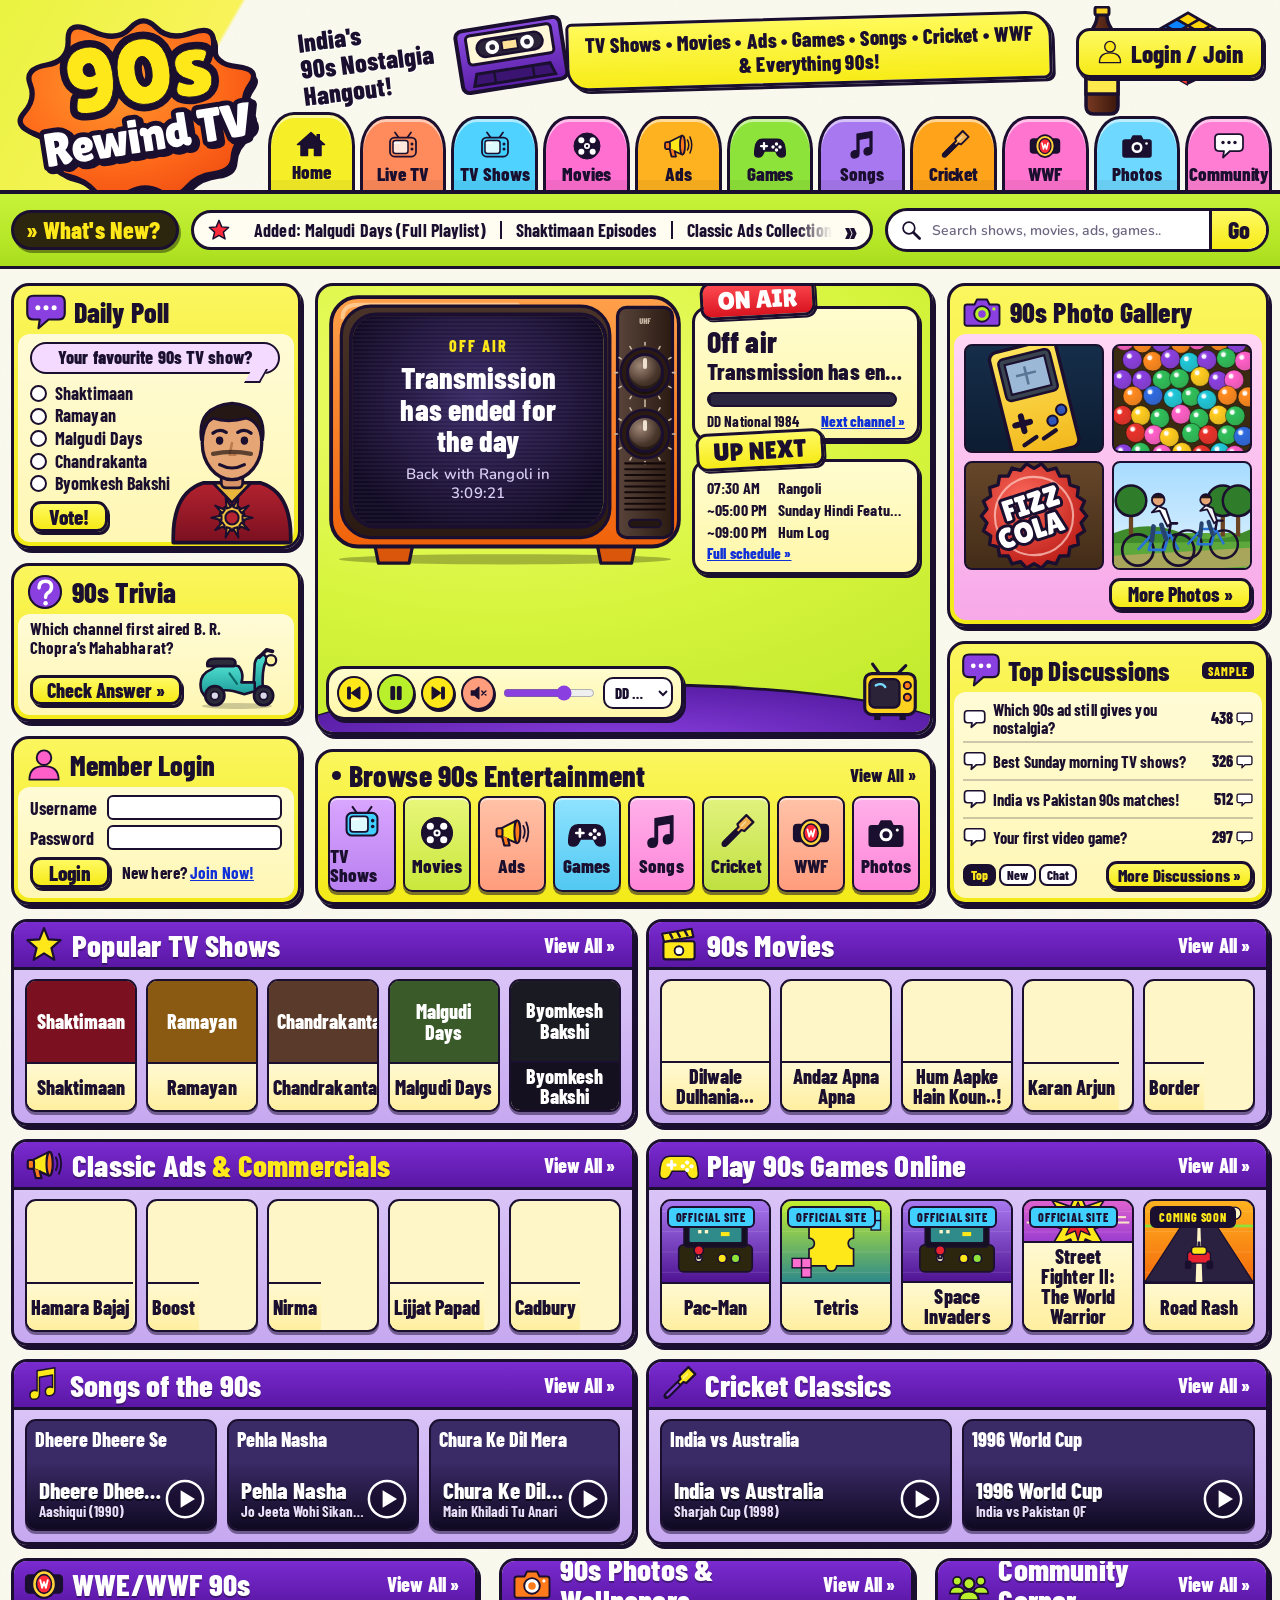
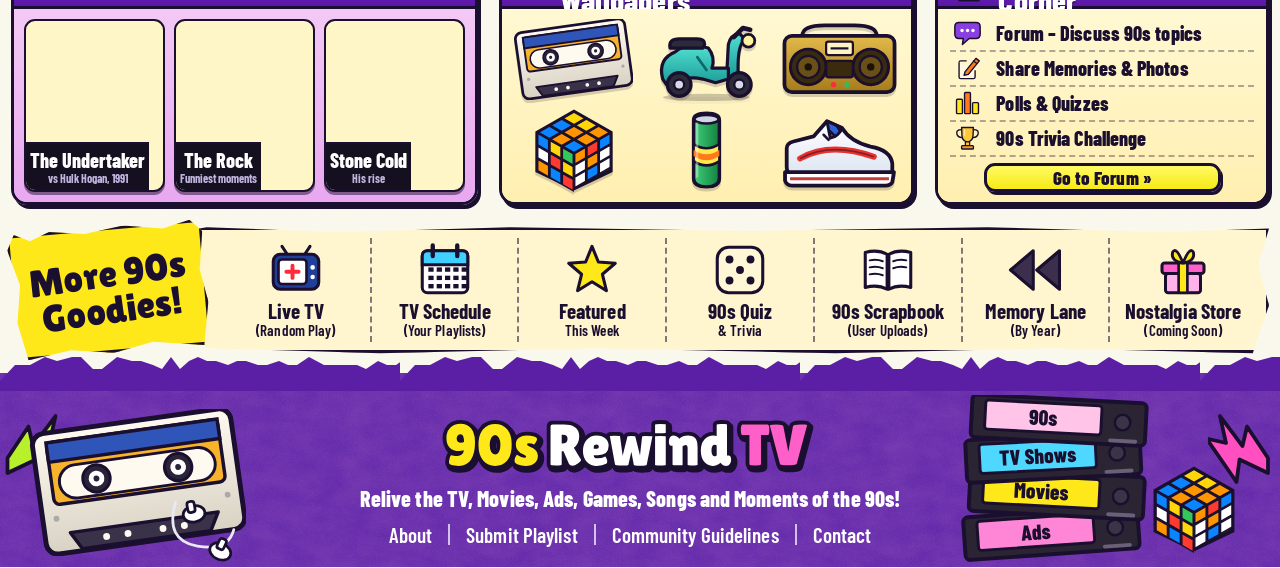
==== commit 9cb648cf: "Merge PR #3: Arcade, content system and homepage TV remote Merged on the owner's instruction, third " ====
--- a/home.html
+++ b/home.html
@@ -8,40 +8,13 @@
 <link rel="preload" href="assets/fonts/barlow-condensed-latin-800-normal.woff2" as="font" type="font/woff2" crossorigin>
 <link rel="stylesheet" href="css/home.css">
 </head>
-<body>
+<body data-page="home">
 <a class="skip" href="#main">Skip to content</a>
 
-<!-- ======================= HEADER ======================= -->
-<header class="hd" id="top">
-  <div class="hd-in">
-    <a class="hd-logo" href="home.html" aria-label="90s Rewind TV, home"><img src="assets/ui/logo.svg" alt="90s Rewind TV" width="280" height="219"></a>
-    <p class="hd-tag">India's<br>90s Nostalgia<br>Hangout!</p>
-    <img class="hd-vhs" src="assets/ui/vhs.svg" alt="" width="118" height="84">
-    <p class="hd-banner">TV Shows • Movies • Ads • Games • Songs • Cricket • WWF<br>&amp; Everything 90s!</p>
-    <img class="hd-cola" src="assets/ui/cola.svg" alt="" width="44" height="112">
-    <img class="hd-cube" src="assets/ui/rubik.svg" alt="" width="76" height="76">
-    <a class="btn hd-login" href="#login"><img src="assets/ui/icons/user.svg" alt="" width="26" height="26"><span>Login / Join</span></a>
-    <nav class="tabs" id="tabs" aria-label="Main sections"></nav>
-  </div>
-</header>
-
-<!-- ======================= WHAT'S NEW + SEARCH ======================= -->
-<div class="bar">
-  <div class="bar-in">
-    <span class="new-pill"><b aria-hidden="true">»</b> What's New?</span>
-    <div class="ticker" aria-label="What's new">
-      <svg class="ticker-star" viewBox="0 0 24 24" aria-hidden="true"><polygon points="12,1.5 15,8.6 22.5,9.3 16.8,14.3 18.6,21.8 12,17.8 5.4,21.8 7.2,14.3 1.5,9.3 9,8.6" fill="#ff2a3a" stroke="#1a0f2e" stroke-width="1.6" stroke-linejoin="round"/></svg>
-      <div class="ticker-items" id="ticker"></div>
-      <button class="ticker-next" id="ticker-next" type="button" aria-label="Next headline">»</button>
-    </div>
-    <form class="search" id="search" role="search" autocomplete="off">
-      <img src="assets/ui/icons/search.svg" alt="" width="22" height="22">
-      <input id="q" type="search" placeholder="Search shows, movies, ads, games.." aria-label="Search shows, movies, ads, games" list="q-list">
-      <datalist id="q-list"></datalist>
-      <button class="btn" type="submit">Go</button>
-    </form>
-  </div>
-</div>
+<!-- header, tabs, What's New ticker and search come from js/site.js (shared by every page) -->
+<div id="site-top"></div>
+<script src="js/content.js"></script>
+<script src="js/site.js"></script>
 
 <main id="main" class="page">
 
@@ -118,11 +91,19 @@
             <a class="up-all" id="up-all" href="tv.html">Full schedule »</a>
           </div>
         </div>
+        <div class="remote" id="remote" role="group" aria-label="TV controls">
+          <button type="button" class="rc" id="rc-prev" aria-label="Previous channel" title="Previous channel"><img src="assets/ui/icons/r-prev.svg" alt="" width="22" height="22"></button>
+          <button type="button" class="rc rc-main" id="rc-play" aria-label="Pause" aria-pressed="false" title="Pause"><img id="rc-play-i" src="assets/ui/icons/r-pause.svg" alt="" width="24" height="24"></button>
+          <button type="button" class="rc" id="rc-next" aria-label="Next channel" title="Next channel"><img src="assets/ui/icons/r-next.svg" alt="" width="22" height="22"></button>
+          <button type="button" class="rc" id="rc-mute" aria-label="Sound" aria-pressed="false" title="Sound on / off"><img id="rc-mute-i" src="assets/ui/icons/r-mute.svg" alt="" width="22" height="22"></button>
+          <input class="rc-vol" id="rc-vol" type="range" min="0" max="100" step="5" value="70" aria-label="Volume">
+          <label class="rc-sel"><span class="sr">Channel</span><select id="rc-ch"></select></label>
+        </div>
         <img class="tv-mini" src="assets/ui/tv-mini.svg" alt="" width="62" height="65">
       </section>
 
       <section class="panel browse" aria-labelledby="h-browse">
-        <header class="browse-h"><h2 id="h-browse"><i aria-hidden="true"></i>Browse 90s Entertainment</h2><a href="tv.html#all-shows">View All »</a></header>
+        <header class="browse-h"><h2 id="h-browse"><i aria-hidden="true"></i>Browse 90s Entertainment</h2><a href="browse.html">View All »</a></header>
         <div class="tiles" id="tiles"></div>
       </section>
     </div>
@@ -133,7 +114,7 @@
         <header class="panel-h"><img src="assets/ui/icons/gallery.svg" alt="" width="40" height="40"><h2 id="h-gal">90s Photo Gallery</h2></header>
         <div class="panel-b">
           <div class="gal" id="gal"></div>
-          <a class="btn" href="#photos">More Photos »</a>
+          <a class="btn" href="gallery.html">More Photos »</a>
         </div>
       </section>
 
@@ -143,7 +124,7 @@
           <ul class="disc" id="disc"></ul>
           <div class="disc-foot">
             <div class="seg" role="tablist" aria-label="Discussions"><button type="button" role="tab" aria-selected="true" data-tab="top">Top</button><button type="button" role="tab" aria-selected="false" data-tab="new">New</button><button type="button" role="tab" aria-selected="false" data-tab="chat">Chat</button></div>
-            <a class="btn" href="#community">More Discussions »</a>
+            <a class="btn" href="community.html#forum">More Discussions »</a>
           </div>
         </div>
       </section>
@@ -154,51 +135,51 @@
   <div class="rows">
 
     <section class="sec" id="tv-shows" aria-labelledby="h-tv">
-      <header class="sec-h"><img src="assets/ui/icons/sec-star.svg" alt="" width="40" height="40"><h2 id="h-tv">Popular TV Shows</h2><a href="tv.html#all-shows">View All »</a></header>
+      <header class="sec-h"><img src="assets/ui/icons/sec-star.svg" alt="" width="40" height="40"><h2 id="h-tv">Popular TV Shows</h2><a href="browse.html?cat=tv">View All »</a></header>
       <div class="sec-b"><div class="cards" id="g-tv"></div></div>
     </section>
 
     <section class="sec" id="movies" aria-labelledby="h-mov">
-      <header class="sec-h"><img src="assets/ui/icons/sec-movies.svg" alt="" width="40" height="40"><h2 id="h-mov">90s Movies</h2><a href="tv.html#all-shows">View All »</a></header>
+      <header class="sec-h"><img src="assets/ui/icons/sec-movies.svg" alt="" width="40" height="40"><h2 id="h-mov">90s Movies</h2><a href="browse.html?cat=movies">View All »</a></header>
       <div class="sec-b"><div class="cards" id="g-movies"></div></div>
     </section>
 
     <section class="sec" id="ads" aria-labelledby="h-ads">
-      <header class="sec-h"><img src="assets/ui/icons/sec-ads.svg" alt="" width="40" height="40"><h2 id="h-ads">Classic Ads <em>&amp; Commercials</em></h2><a href="tv.html#kind=ads">View All »</a></header>
+      <header class="sec-h"><img src="assets/ui/icons/sec-ads.svg" alt="" width="40" height="40"><h2 id="h-ads">Classic Ads <em>&amp; Commercials</em></h2><a href="browse.html?cat=ads">View All »</a></header>
       <div class="sec-b"><div class="cards" id="g-ads"></div></div>
     </section>
 
     <section class="sec" id="games" aria-labelledby="h-games">
-      <header class="sec-h"><img src="assets/ui/icons/sec-games.svg" alt="" width="40" height="40"><h2 id="h-games">Play 90s Games Online</h2><a href="index.html#arcade">View All »</a></header>
+      <header class="sec-h"><img src="assets/ui/icons/sec-games.svg" alt="" width="40" height="40"><h2 id="h-games">Play 90s Games Online</h2><a href="arcade.html">View All »</a></header>
       <div class="sec-b"><div class="cards" id="g-games"></div></div>
     </section>
 
     <section class="sec" id="songs" aria-labelledby="h-songs">
-      <header class="sec-h"><img src="assets/ui/icons/sec-songs.svg" alt="" width="38" height="38"><h2 id="h-songs">Songs of the 90s</h2><a href="index.html#hit-parade">View All »</a></header>
+      <header class="sec-h"><img src="assets/ui/icons/sec-songs.svg" alt="" width="38" height="38"><h2 id="h-songs">Songs of the 90s</h2><a href="browse.html?cat=songs">View All »</a></header>
       <div class="sec-b"><div class="wides w3" id="g-songs"></div></div>
     </section>
 
     <section class="sec" id="cricket" aria-labelledby="h-cric">
-      <header class="sec-h"><img src="assets/ui/icons/sec-cricket.svg" alt="" width="38" height="38"><h2 id="h-cric">Cricket Classics</h2><a href="tv.html#kind=sports">View All »</a></header>
+      <header class="sec-h"><img src="assets/ui/icons/sec-cricket.svg" alt="" width="38" height="38"><h2 id="h-cric">Cricket Classics</h2><a href="browse.html?cat=cricket">View All »</a></header>
       <div class="sec-b"><div class="wides w2" id="g-cricket"></div></div>
     </section>
 
     <div class="row3">
       <section class="sec sec-wwf" id="wwf" aria-labelledby="h-wwf">
-        <header class="sec-h"><img src="assets/ui/icons/sec-wwf.svg" alt="" width="40" height="40"><h2 id="h-wwf">WWE/WWF 90s</h2><a href="tv.html#kind=sports">View All »</a></header>
+        <header class="sec-h"><img src="assets/ui/icons/sec-wwf.svg" alt="" width="40" height="40"><h2 id="h-wwf">WWE/WWF 90s</h2><a href="browse.html?cat=wwf">View All »</a></header>
         <div class="sec-b sec-b-pink"><div class="wrest" id="g-wwf"></div></div>
       </section>
 
       <section class="sec sec-paper" id="photos" aria-labelledby="h-photos">
-        <header class="sec-h"><img src="assets/ui/icons/sec-photos.svg" alt="" width="40" height="40"><h2 id="h-photos">90s Photos &amp; Wallpapers</h2><a href="#photos">View All »</a></header>
+        <header class="sec-h"><img src="assets/ui/icons/sec-photos.svg" alt="" width="40" height="40"><h2 id="h-photos">90s Photos &amp; Wallpapers</h2><a href="gallery.html">View All »</a></header>
         <div class="sec-b sec-b-paper"><div class="walls" id="g-walls"></div></div>
       </section>
 
       <section class="sec sec-paper" id="community" aria-labelledby="h-comm">
-        <header class="sec-h"><img src="assets/ui/icons/sec-people.svg" alt="" width="42" height="42"><h2 id="h-comm">Community Corner</h2><a href="#community">View All »</a></header>
+        <header class="sec-h"><img src="assets/ui/icons/sec-people.svg" alt="" width="42" height="42"><h2 id="h-comm">Community Corner</h2><a href="community.html">View All »</a></header>
         <div class="sec-b sec-b-paper">
           <ul class="comm" id="comm"></ul>
-          <a class="btn btn-wide" href="#community" id="go-forum">Go to Forum »</a>
+          <a class="btn btn-wide" href="community.html#forum" id="go-forum">Go to Forum »</a>
         </div>
       </section>
     </div>
@@ -211,28 +192,8 @@
   </section>
 </main>
 
-<!-- ======================= FOOTER ======================= -->
-<footer class="ft">
-  <img class="ft-zig ft-zig-l" src="assets/ui/zig-lime.svg" alt="" width="72" height="75">
-  <img class="ft-zig ft-zig-r" src="assets/ui/zig-pink.svg" alt="" width="72" height="75">
-  <div class="ft-art ft-art-l"><img class="ft-cass" src="assets/ui/cassette.svg" alt="" width="216" height="147"><img class="ft-ear" src="assets/ui/earbuds.svg" alt="" width="86" height="76"></div>
-  <div class="ft-mid">
-    <img class="ft-word" src="assets/ui/wordmark.svg" alt="90s Rewind TV" height="66">
-    <p class="ft-tag">Relive the TV, Movies, Ads, Games, Songs and Moments of the 90s!</p>
-    <nav class="ft-links" aria-label="Footer"><a href="#community">About</a><a href="#community">Submit Playlist</a><a href="#community">Community Guidelines</a><a href="#community">Contact</a></nav>
-  </div>
-  <div class="ft-art ft-art-r"><img class="ft-stack" src="assets/ui/vhs-stack.svg" alt="" width="190" height="167"><img class="ft-cube" src="assets/ui/rubik.svg" alt="" width="92" height="92"></div>
-</footer>
-
-<!-- ======================= VIDEO POP-UP (YouTube's own player, nothing drawn over it) ======================= -->
-<div class="modal" id="modal" hidden role="dialog" aria-modal="true" aria-labelledby="m-title">
-  <div class="modal-box">
-    <header class="modal-h"><h3 id="m-title">Now playing</h3><button class="modal-x" id="m-close" type="button" aria-label="Close video">✕</button></header>
-    <div class="modal-v"><div id="m-yt"></div></div>
-    <p class="modal-s" id="m-sub"></p>
-  </div>
-</div>
-<div class="toast" id="toast" role="status" aria-live="polite" hidden></div>
+<!-- footer, video/picture pop-up and message toast come from js/site.js -->
+<div id="site-bottom"></div>
 
 <!-- live TV engine + the same timetable data the TV page uses -->
 <script src="js/tv-episodes.js"></script>
@@ -242,6 +203,9 @@
 <script src="js/tv-schedule.js"></script>
 <script src="js/tv-config.js"></script>
 <script src="js/tv-engine.js"></script>
+<script src="js/tv-thumbs.js"></script>
+<script src="js/arcade-data.js"></script>
+<script src="js/catalogue.js"></script>
 <!-- page content + behaviour -->
 <script src="js/home-data.js"></script>
 <script src="js/home.js"></script>
--- a/css/home.css
+++ b/css/home.css
@@ -112,7 +112,8 @@
 .ticker-items a:hover { text-decoration: underline; }
 .ticker-next { flex: none; border: 0; background: none; cursor: pointer; font: 800 30px/1 var(--f-head); padding: 0 2px; }
 @keyframes tick { to { transform: translateX(-50%); } }
-.search { flex: none; width: 384px; height: 44px; display: flex; align-items: center; gap: 8px; padding-left: 12px; background: #fff; border: 3px solid var(--ink); border-radius: 24px; overflow: hidden; }
+.search-box { position: relative; flex: none; width: 384px; }
+.search { width: 100%; height: 44px; display: flex; align-items: center; gap: 8px; padding-left: 12px; background: #fff; border: 3px solid var(--ink); border-radius: 24px; overflow: hidden; }
 .search img { flex: none; }
 .search input { flex: 1; min-width: 0; border: 0; outline: 0; background: none; font: 600 14px/1 var(--f-body); color: var(--ink); }
 .search input::placeholder { color: #6c6480; }
@@ -159,7 +160,7 @@
 
 /* ---- centre: the TV ---- */
 .tvpanel {
-  display: grid; grid-template-columns: minmax(0, 1fr) 228px; grid-template-rows: auto 1fr; gap: 4px 8px; padding: 6px 10px 12px 8px;
+  display: grid; grid-template-columns: minmax(0, 1fr) 228px; grid-template-rows: auto 1fr auto; gap: 4px 8px; padding: 6px 10px 12px 8px;
   background: radial-gradient(120% 90% at 30% 25%, #f4ff74 0%, #d6f43c 55%, #bfe92b 100%);
 }
 .tvpanel::after { content: ""; position: absolute; z-index: 0; left: -6%; right: -6%; bottom: -66px; height: 112px; border-radius: 50%; background: radial-gradient(#8a3fe0, #5a1fa8 70%); border-top: 3px solid var(--ink); }
@@ -204,6 +205,21 @@
 .upnext-b li span { overflow: hidden; text-overflow: ellipsis; white-space: nowrap; }
 .up-all { display: inline-block; margin-top: 6px; font: 800 15px/1 var(--f-head); color: #1030d8; }
 .tv-mini { position: absolute; z-index: 2; right: 10px; bottom: 8px; width: 60px; height: auto; }
+
+/* ---- remote control strip under the TV: play/pause, channel, volume, channel picker ---- */
+.remote { grid-column: 1; grid-row: 3; display: flex; align-items: center; gap: 6px; margin-top: 4px; padding: 5px 8px;
+  background: linear-gradient(#fffcd0, #fff7a8); border: 3px solid var(--ink); border-radius: 18px; box-shadow: 2px 3px 0 var(--ink); max-width: 540px; }
+.rc { flex: none; width: 34px; height: 34px; padding: 0; display: grid; place-items: center; border: 2.5px solid var(--ink); border-radius: 50%; background: #ffe81a; cursor: pointer; box-shadow: 1px 2px 0 var(--ink); }
+.rc:hover { background: #fff45a; transform: translateY(-1px); }
+.rc:active { transform: translate(1px, 2px); box-shadow: none; }
+.rc img { width: 20px; height: 20px; display: block; }
+.rc-main { width: 38px; height: 38px; background: #b8f02c; }
+.rc[aria-pressed="true"]:not(.rc-main) { background: #ff9d7d; }
+.rc:disabled { opacity: .45; cursor: default; transform: none; }
+.rc-vol { flex: 0 1 92px; min-width: 56px; height: 22px; accent-color: #8a3fe0; cursor: pointer; }
+.rc-sel { flex: 1 1 0; min-width: 0; display: block; }
+.rc-sel select { width: 100%; height: 32px; padding: 0 6px; font: 800 15px/1 var(--f-head); color: var(--ink); background: #fff; border: 2.5px solid var(--ink); border-radius: 10px; cursor: pointer; text-overflow: ellipsis; }
+.rc:focus-visible, .rc-vol:focus-visible, .rc-sel select:focus-visible { outline: 3px solid #1030d8; outline-offset: 2px; }
 
 .browse { background: linear-gradient(#fbf65e, #f3ea18); padding: 8px 10px 10px; }
 .browse-h { display: flex; align-items: center; justify-content: space-between; padding: 0 4px 6px; }
@@ -372,7 +388,7 @@
   .hd-cola { left: 930px; } .hd-cube { left: 996px; }
   .tab { font-size: 17px; }
   .tab img { width: 28px; height: 28px; }
-  .search { width: 290px; }
+  .search-box { width: 290px; }
 }
 @media (max-width: 1100px) {
   .hero { grid-template-columns: 1fr 1fr; }
@@ -417,16 +433,19 @@
   .bar-in { height: auto; flex-wrap: wrap; padding: 8px 10px; gap: 8px; }
   .new-pill { height: 34px; font-size: 19px; }
   .ticker { flex-basis: calc(100% - 140px); height: 34px; }
-  .search { flex: 1 1 100%; width: auto; }
+  .search-box { flex: 1 1 100%; width: auto; }
   .page { padding: 10px 8px 0; }
   .hero { grid-template-columns: minmax(0, 1fr); gap: 12px; }
   .col, .col-l, .col-c, .col-r { display: grid; gap: 12px; grid-template-columns: minmax(0, 1fr); }
-  .tvpanel { grid-template-columns: minmax(0, 1fr); grid-template-rows: auto auto auto; padding-bottom: 56px; }
+  .tvpanel { grid-template-columns: minmax(0, 1fr); grid-template-rows: auto auto auto auto; padding-bottom: 56px; }
+  .remote { grid-row: 2; flex-wrap: wrap; justify-content: center; }
+  .rc-vol { flex: 1 1 70px; }
+  .rc-sel { flex: 1 1 100%; }
   .col, .col-l, .col-c, .col-r { min-width: 0; }
   .onair-t, .onair h3, .onair .oa-title { white-space: normal; }
   .crt { grid-column: 1; grid-row: 1; }
-  .onair { grid-column: 1; grid-row: 2; margin-top: 4px; }
-  .upnext { grid-column: 1; grid-row: 3; }
+  .onair { grid-column: 1; grid-row: 3; margin-top: 4px; }
+  .upnext { grid-column: 1; grid-row: 4; }
   .tiles { grid-template-columns: repeat(4, 1fr); }
   .tile { min-height: 78px; }
   .cards { grid-template-columns: repeat(3, minmax(0, 1fr)); }
@@ -450,4 +469,37 @@
 .wide .fb { z-index: 0; align-content: start; justify-items: start; text-align: left; }
 .chip { position: absolute; left: 5px; top: 5px; padding: 1px 6px 0; font: 800 12px/1.3 var(--f-head); letter-spacing: .8px; color: var(--yel2); background: var(--ink); border-radius: 5px; }
 
+/* ---- search drop-down (js/site.js) ---- */
+.sugg { position: absolute; z-index: 40; left: 0; right: 0; top: calc(100% + 6px); max-height: min(70vh, 520px); overflow-y: auto; min-width: min(420px, calc(100vw - 16px)); margin-left: auto; background: var(--cream); border: 3px solid var(--ink); border-radius: 14px; box-shadow: var(--shadow); }
+.search-box .sugg { right: 0; left: auto; width: max(100%, 420px); max-width: calc(100vw - 16px); }
+.sg { display: grid; grid-template-columns: 58px minmax(0, 1fr) auto; align-items: center; gap: 10px; padding: 6px 10px; text-decoration: none; border-bottom: 2px solid rgba(26,15,46,.18); }
+.sg:hover, .sg[aria-selected="true"] { background: var(--yel); }
+.sg-p { position: relative; width: 58px; height: 40px; overflow: hidden; border: 2px solid var(--ink); border-radius: 6px; background: #3a2a66; }
+.sg-p img { display: block; width: 100%; height: 100%; object-fit: cover; }
+.sg-p .fb { position: absolute; inset: 0; display: grid; place-items: center; padding: 2px; font: 800 9px/1 var(--f-head); color: #fff; text-align: center; overflow: hidden; }
+.sg-t b { display: block; font: 800 19px/1.05 var(--f-head); overflow: hidden; text-overflow: ellipsis; white-space: nowrap; }
+.sg-t small { display: block; margin-top: 1px; font: 700 13px/1.1 var(--f-head); color: #5b4a86; overflow: hidden; text-overflow: ellipsis; white-space: nowrap; }
+.sg-c { padding: 1px 8px 0; font: 800 13px/1.5 var(--f-head); letter-spacing: .6px; text-transform: uppercase; color: var(--yel2); background: var(--ink); border-radius: 6px; white-space: nowrap; }
+.sg-all { display: block; padding: 9px 12px; text-align: center; font: 800 20px/1 var(--f-head); color: #fff; text-decoration: none; background: linear-gradient(#7a2bd0, #5a17a5); }
+.sg-all:hover { text-decoration: underline; }
+.sg-none { padding: 14px; font: 700 18px/1.2 var(--f-head); }
+.cat-lbl { position: absolute; left: 5px; bottom: 5px; max-width: calc(100% - 44px); overflow: hidden; text-overflow: ellipsis; white-space: nowrap; padding: 1px 6px 0; font: 800 12px/1.3 var(--f-head); letter-spacing: .6px; text-transform: uppercase; color: var(--yel2); background: var(--ink); border-radius: 5px; }
+.card-t > span { min-width: 0; max-width: 100%; }
+.card-t small { overflow: hidden; text-overflow: ellipsis; white-space: nowrap; max-width: 100%; }
+.load-err { grid-column: 1 / -1; padding: 14px; font: 800 20px/1.2 var(--f-head); text-align: center; background: #fff3c0; border: 2.5px dashed var(--ink); border-radius: 10px; }
+
+/* ---- pop-up: picture mode and Previous / Next ---- */
+.modal-v.is-img { aspect-ratio: auto; background: #fff3c0; }
+.modal-n { display: flex; align-items: center; justify-content: space-between; gap: 10px; padding: 6px 12px; background: var(--yel-soft); border-top: 3px solid var(--ink); font: 800 19px/1 var(--f-head); }
+.modal-n button { cursor: pointer; padding: 5px 14px 3px; font: 800 20px/1 var(--f-head); background: var(--lime); border: 3px solid var(--ink); border-radius: 9px; box-shadow: 2px 3px 0 var(--ink); }
+.modal-n button:disabled { opacity: .4; cursor: default; box-shadow: none; }
+@media (max-width: 760px) { .search-box .sugg { width: 100%; min-width: 0; } .sg { grid-template-columns: 50px minmax(0, 1fr); } .sg-c { display: none; } }
+
 [hidden] { display: none !important; }
+
+/* ---------- Arcade status labels (used on the homepage Games cards and all Arcade pages) ---------- */
+.stat { display: inline-block; padding: 2px 7px 1px; font: 800 12px/1.25 var(--f-head); letter-spacing: .8px; white-space: nowrap; border: 2px solid var(--ink); border-radius: 6px; }
+.stat-web { background: var(--lime); color: var(--ink); }
+.stat-ext { background: var(--cyan); color: var(--ink); }
+.stat-soon { background: var(--ink); color: var(--yel2); }
+.card-img .stat, .gcard-img .stat { position: absolute; left: 5px; top: 5px; z-index: 2; }
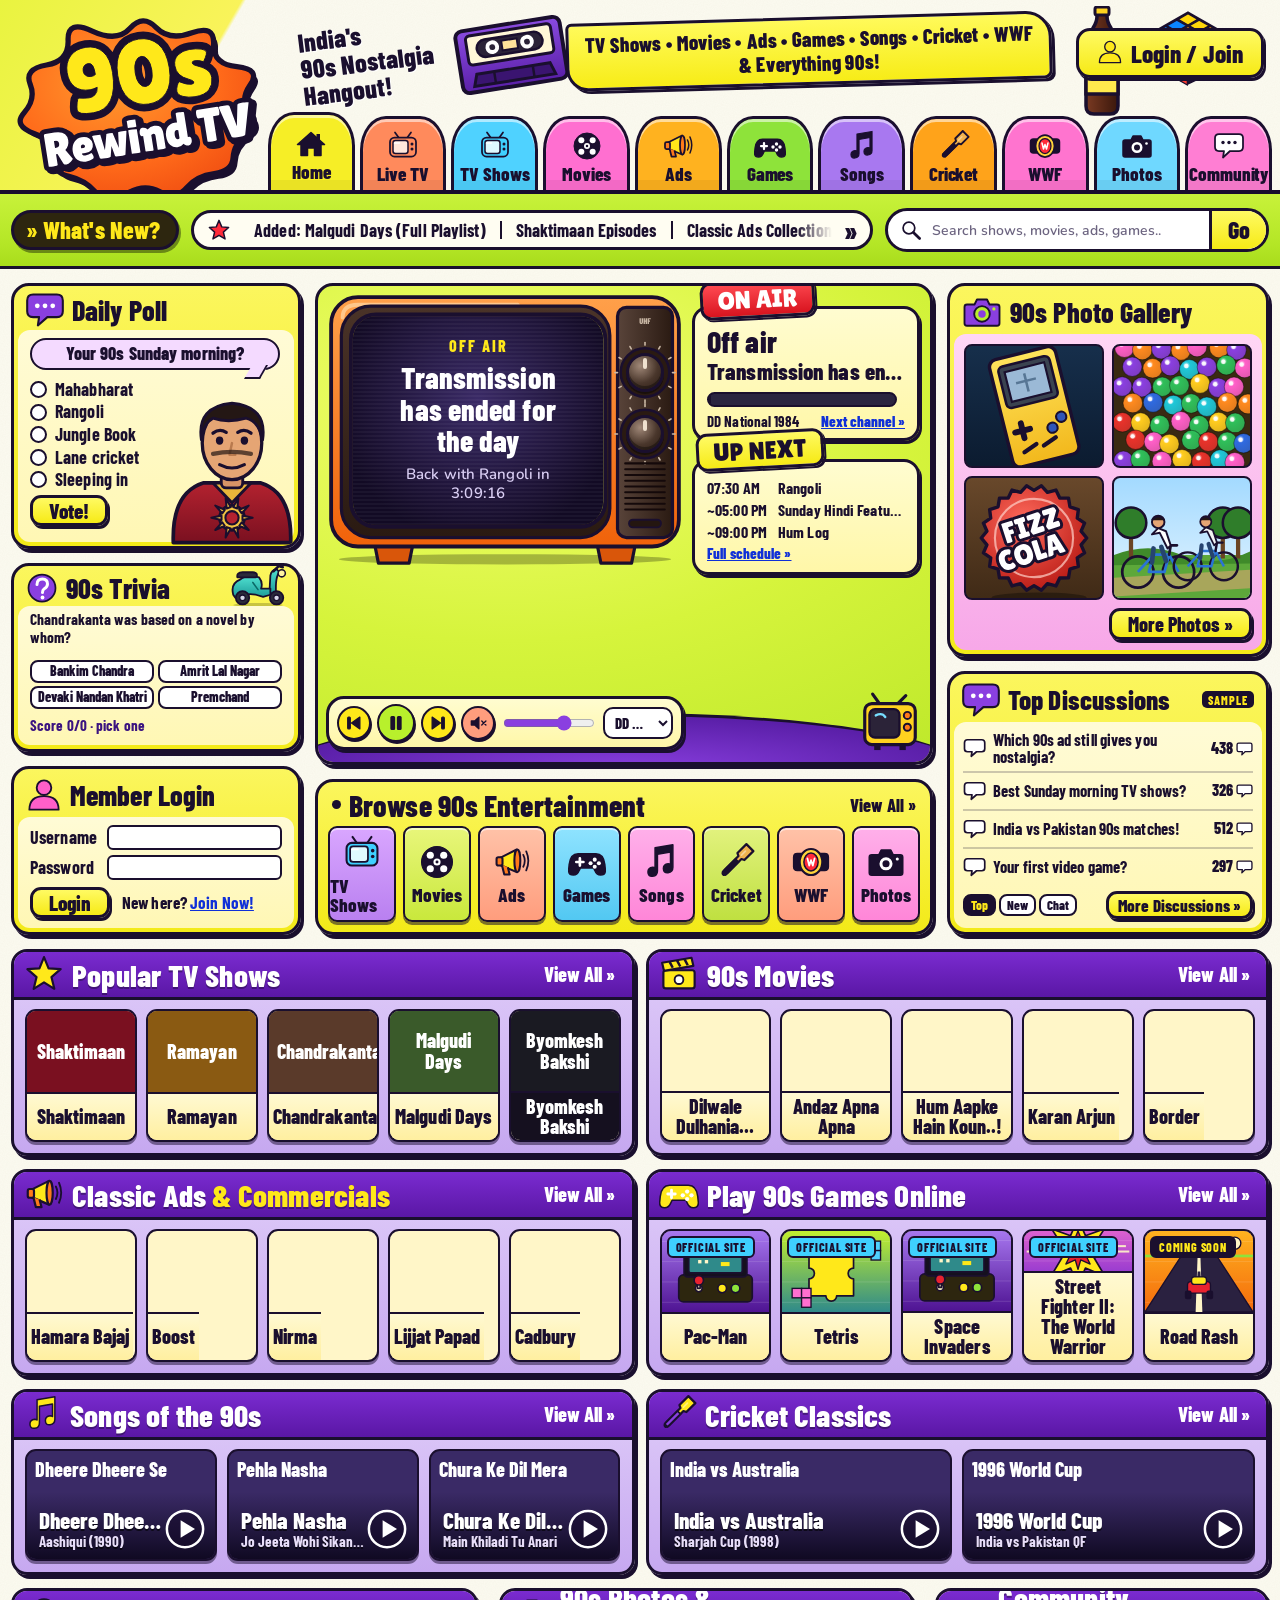
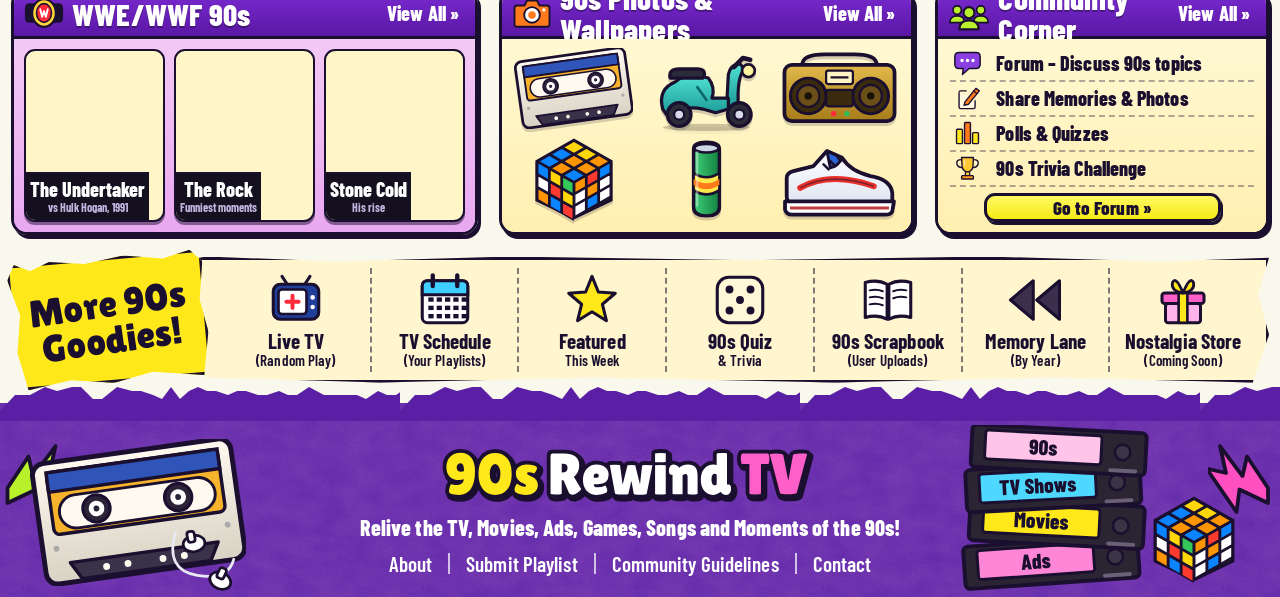
==== commit a5fc9b36: "Merge PR #4: site pages, polls, trivia, gallery, community, Login/Join Merged on the owner's instruc" ====
--- a/home.html
+++ b/home.html
@@ -30,27 +30,28 @@
           <form id="poll" class="poll-form">
             <div class="poll-opts" id="poll-opts"></div>
             <button class="btn" type="submit" id="poll-go">Vote!</button>
+            <small class="poll-note" id="poll-note"></small>
           </form>
           <img class="mascot" src="assets/ui/mascot.svg" alt="" width="120" height="155">
         </div>
       </section>
 
       <section class="panel pl-trivia" aria-labelledby="h-trivia">
-        <header class="panel-h"><img src="assets/ui/icons/trivia.svg" alt="" width="38" height="38"><h2 id="h-trivia">90s Trivia</h2></header>
+        <header class="panel-h"><img src="assets/ui/icons/trivia.svg" alt="" width="38" height="38"><h2 id="h-trivia">90s Trivia</h2><img class="scooter" src="assets/ui/scooter.svg" alt="" width="92" height="68"></header>
         <div class="panel-b">
           <p class="trivia-q" id="trivia-q"></p>
-          <p class="trivia-a" id="trivia-a" hidden></p>
-          <button class="btn" type="button" id="trivia-go">Check Answer »</button>
-          <img class="scooter" src="assets/ui/scooter.svg" alt="" width="92" height="68">
+          <div class="trivia-opts" id="trivia-opts" role="group" aria-labelledby="trivia-q"></div>
+          <p class="trivia-a" id="trivia-a" role="status" aria-live="polite" hidden></p>
+          <div class="trivia-foot"><span class="trivia-score" id="trivia-score"></span><button class="btn" type="button" id="trivia-go" hidden>Next Question »</button></div>
         </div>
       </section>
 
       <section class="panel pl-login" id="login" aria-labelledby="h-login">
         <header class="panel-h"><img src="assets/ui/icons/member.svg" alt="" width="36" height="36"><h2 id="h-login">Member Login</h2></header>
-        <form class="panel-b login-form" id="login-form">
-          <label for="lg-u">Username</label><input id="lg-u" name="u" type="text" autocomplete="username">
-          <label for="lg-p">Password</label><input id="lg-p" name="p" type="password" autocomplete="current-password">
-          <div class="login-row"><button class="btn" type="submit">Login</button><span>New here? <a href="#login" id="join">Join Now!</a></span></div>
+        <form class="panel-b login-form" id="login-form" onsubmit="return false" novalidate>
+          <label for="lg-u">Username</label><input id="lg-u" type="text" autocomplete="username">
+          <label for="lg-p">Password</label><input id="lg-p" type="password" autocomplete="current-password">
+          <div class="login-row"><button class="btn" type="submit">Login</button><span>New here? <a href="join.html#join" id="join">Join Now!</a></span></div>
           <p class="login-note" id="login-note" role="status" hidden></p>
         </form>
       </section>
@@ -207,7 +208,10 @@
 <script src="js/arcade-data.js"></script>
 <script src="js/catalogue.js"></script>
 <!-- page content + behaviour -->
+<script src="js/poll-data.js"></script>
+<script src="js/trivia-data.js"></script>
 <script src="js/home-data.js"></script>
+<script src="js/engage.js"></script>
 <script src="js/home.js"></script>
 <script src="js/home-live.js"></script>
 </body>
--- a/css/home.css
+++ b/css/home.css
@@ -131,6 +131,8 @@
 
 /* ---- left column ---- */
 .pl-poll .panel-b { padding-right: 0; }
+.pl-poll .panel-h { min-height: 44px; }
+.pl-poll .panel-h > img { width: 38px; height: 38px; }
 .bubble { position: relative; margin: 0 0 6px; padding: 4px 12px; width: calc(100% - 14px); font: 800 18px/1.1 var(--f-head); text-align: center; background: #f4daff; border: 2.5px solid var(--ink); border-radius: 16px; }
 .bubble::after { content: ""; position: absolute; right: 14px; bottom: -11px; width: 14px; height: 12px; background: #f4daff; border: 2.5px solid var(--ink); border-top: 0; border-left: 0; transform: skewX(-30deg); }
 .poll-form { position: relative; z-index: 2; margin-top: 9px; }
@@ -138,16 +140,31 @@
 .poll-opts label { display: flex; align-items: center; gap: 8px; padding: 0; font: 700 18px/1.2 var(--f-head); cursor: pointer; }
 .poll-opts input { appearance: none; flex: none; width: 17px; height: 17px; margin: 0; border: 2.5px solid var(--ink); border-radius: 50%; background: #fff; }
 .poll-opts input:checked { background: radial-gradient(var(--ink) 40%, #fff 45%); }
-.poll-opts .res { position: relative; display: block; width: 100%; padding: 1px 0; font-size: 16px; }
+.poll-opts .res { position: relative; display: block; width: 100%; padding: 1px 0; min-height: 21.6px; font-size: 16px; }
 .poll-opts .res i { position: absolute; left: 0; top: 0; bottom: 0; z-index: -1; background: rgba(138,63,224,.35); border-radius: 4px; }
-.poll-form .btn { margin-top: 6px; padding: 2px 16px; font-size: 21px; }
+.poll-form .btn { margin-top: 4px; padding: 2px 16px; font-size: 21px; }
 .mascot { position: absolute; right: 0; bottom: -4px; width: 124px; height: auto; pointer-events: none; }
 
-.pl-trivia .panel-b { padding-top: 5px; }
-.trivia-q, .trivia-a { width: 196px; min-height: 3.1em; font: 700 17px/1.16 var(--f-head); }
-.trivia-a { position: relative; z-index: 2; color: #3b1380; font-size: 16px; }
-.pl-trivia .btn { margin-top: 4px; padding: 2px 14px; font-size: 20px; position: relative; z-index: 2; }
-.scooter { position: absolute; right: 8px; bottom: 6px; width: 98px; pointer-events: none; }
+.pl-trivia .panel-b { padding: 4px 12px 6px; }
+.pl-trivia .panel-h { position: relative; }
+.trivia-q, .trivia-a { height: 47px; overflow: hidden; font: 700 15.5px/1.15 var(--f-head); }      /* the question and the answer take the same space: nothing jumps */
+.trivia-a { color: #3b1380; font-size: 14px; line-height: 1.13; }
+.trivia-a[hidden] { display: none; }
+.pl-trivia .panel-h { min-height: 40px; }
+.pl-trivia .panel-h > img:first-child { width: 32px; height: 32px; }
+.trivia-opts { display: grid; grid-template-columns: 1fr 1fr; gap: 3px 4px; margin-top: 3px; }
+.trivia-opts button { min-width: 0; height: 23px; padding: 0 5px; overflow: hidden; text-overflow: ellipsis; white-space: nowrap; cursor: pointer; font: 800 14px/1 var(--f-head); background: #fff; border: 2px solid var(--ink); border-radius: 8px; }
+.trivia-opts button:hover:not(:disabled) { background: #fff45a; }
+.trivia-opts button:disabled { cursor: default; opacity: .6; }
+.trivia-opts .is-right, .trivia-opts button.is-right:disabled { opacity: 1; background: #b8f02c; }
+.trivia-opts .is-wrong, .trivia-opts button.is-wrong:disabled { opacity: 1; background: #ff9d7d; }
+.trivia-foot { display: flex; align-items: center; justify-content: space-between; gap: 8px; margin-top: 3px; min-height: 27px; }
+.trivia-score { font: 700 15px/1 var(--f-head); color: #3b1380; }
+.pl-trivia .btn { margin-top: 0; padding: 0 12px; font-size: 18px; line-height: 1.1; position: relative; z-index: 2; }
+.btn[hidden] { display: none; }
+.scooter { position: absolute; right: 8px; top: -6px; width: 64px; height: auto; pointer-events: none; }
+/* the vote total sits in the panel's bottom padding, and its space is always reserved, so voting never changes the height */
+.poll-note { display: block; max-width: 160px; height: 13px; margin: 2px 0 -9px; white-space: nowrap; overflow: hidden; font: 700 12px/13px var(--f-head); color: #4a3a77; }
 
 .login-form { display: grid; grid-template-columns: auto 1fr; align-items: center; gap: 5px 10px; align-content: start; }
 .login-form label { font: 700 18px/1 var(--f-head); }
